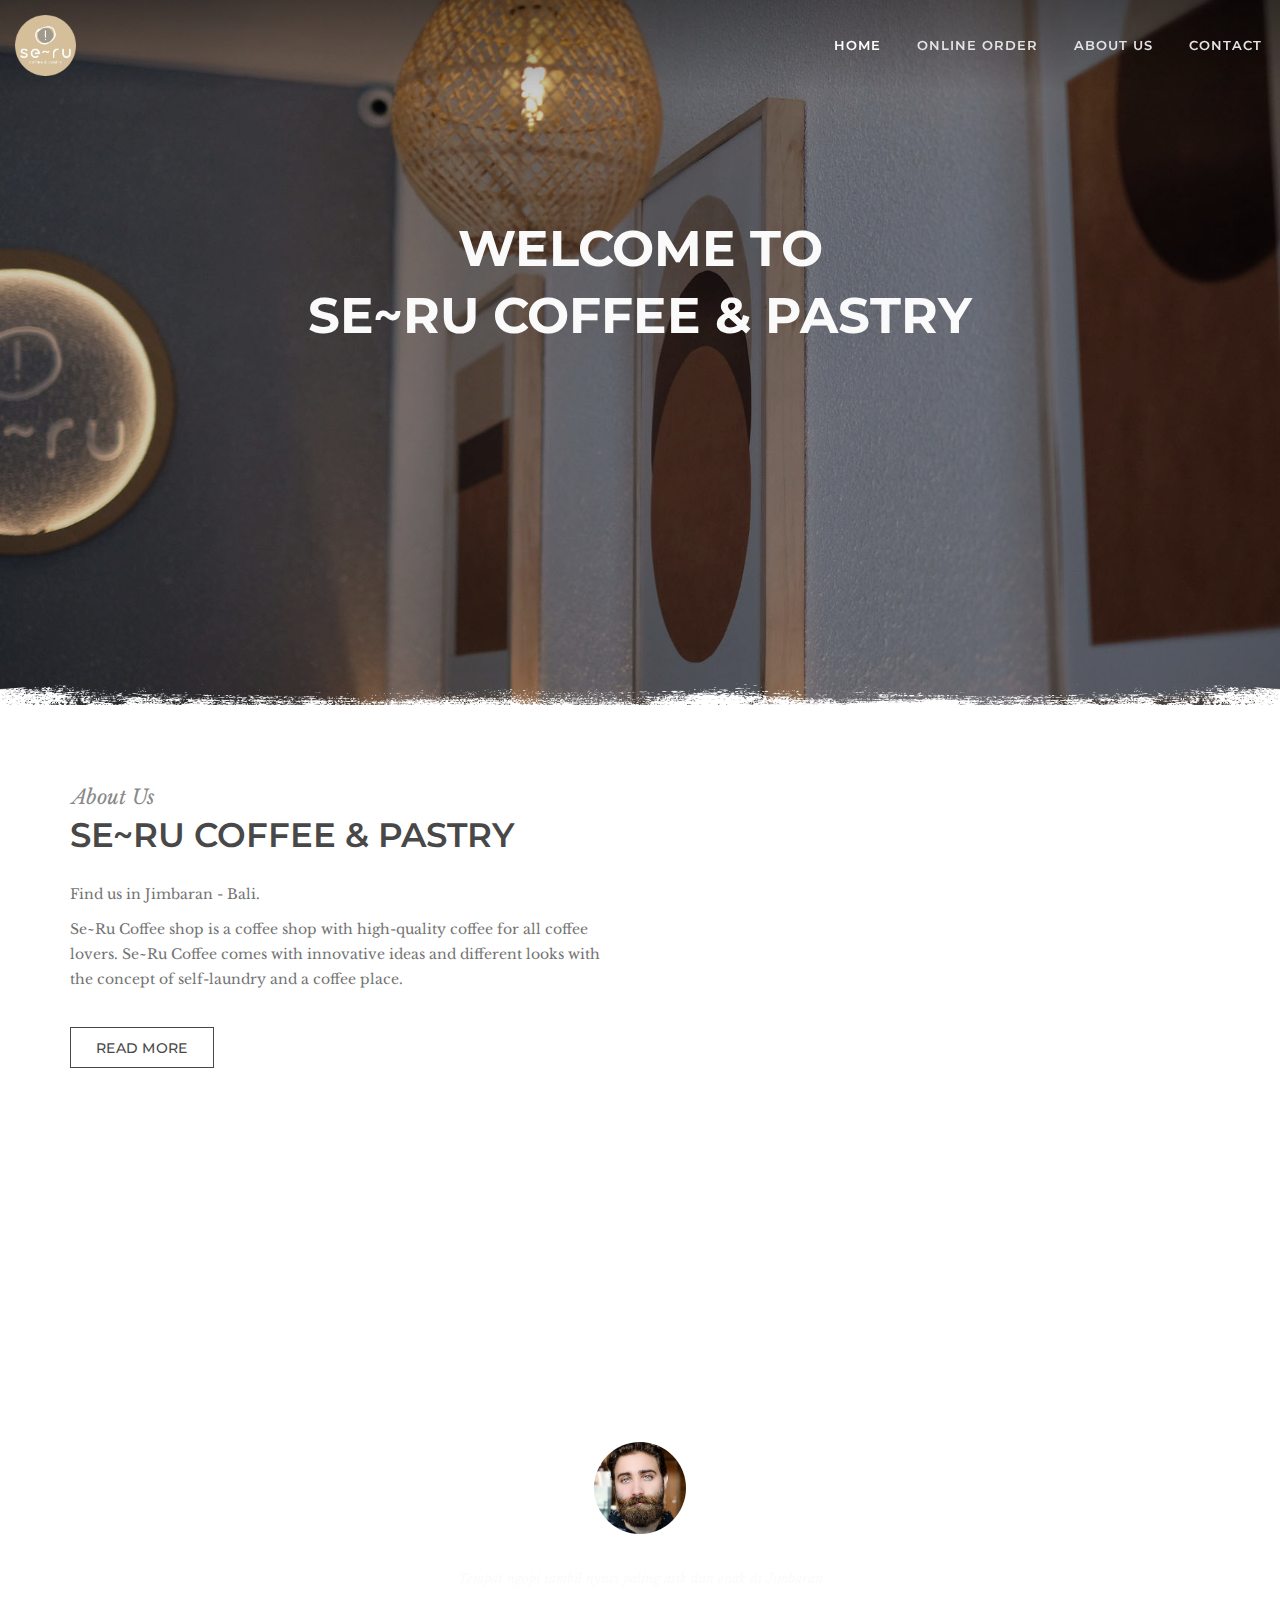
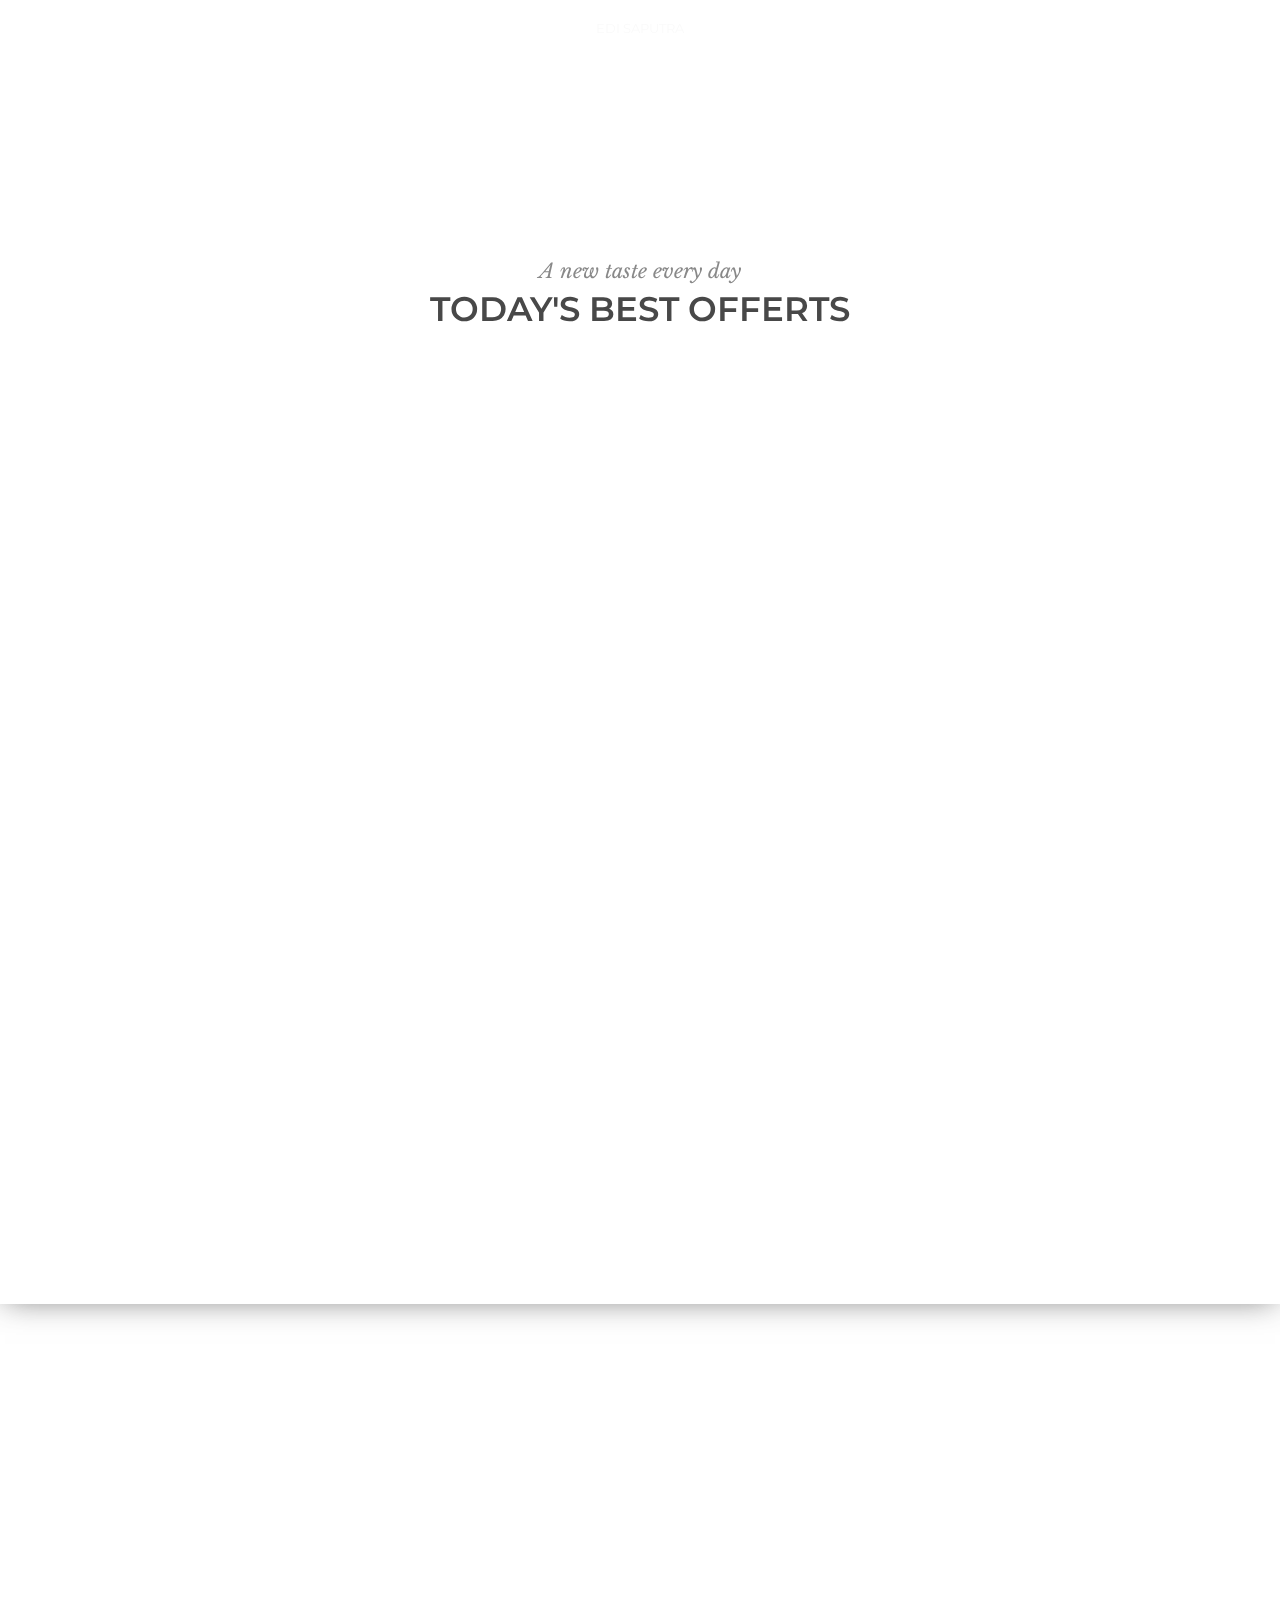
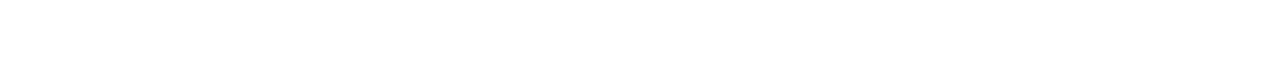
==== index.html @ ba55e22e "replace laundry to pastry" ====
﻿<!DOCTYPE html>
<!--[if lt IE 10]> <html  lang="en" class="iex"> <![endif]-->
<!--[if (gt IE 10)|!(IE)]><!-->
<html lang="en">
  <!--<![endif]-->
  <head>
    <meta charset="utf-8" />
    <meta http-equiv="X-UA-Compatible" content="IE=edge" />
    <meta name="viewport" content="width=device-width, initial-scale=1" />
    <title>SE~RU COFFEE & PASTRY</title>
    <meta
      name="description"
      content="Cozy place comfie ambience great 😍 Laundry and coffee shop in one stop, the one and only Se~Ru Coffee & Pastry Jimbaran"
    />
    <script src="../scripts/jquery.min.js"></script>
    <link rel="stylesheet" href="../scripts/bootstrap/css/bootstrap.css" />
    <script src="../scripts/script.js"></script>
    <link rel="stylesheet" href="../style.css" />
    <link rel="stylesheet" href="../css/content-box.css" />
    <link rel="stylesheet" href="../css/image-box.css" />
    <link rel="stylesheet" href="../css/animations.css" />
    <link rel="stylesheet" href="../css/components.css" />
    <link rel="stylesheet" href="../scripts/flexslider/flexslider.css" />
    <link rel="stylesheet" href="../scripts/magnific-popup.css" />
    <link rel="stylesheet" href="../scripts/php/contact-form.css" />
    <link rel="stylesheet" href="../scripts/social.stream.css" />
    <link rel="icon" href="../images/favicon.ico" />
    <link rel="stylesheet" href="../skin.css" />
    <!-- Extra optional content header -->
  </head>
  <body>
    <div id="preloader"></div>
    <div class="footer-parallax-container">
      <header
        class="fixed-top bg-transparent menu-transparent scroll-change wide-area"
        data-menu-anima="fade-in"
      >
        <div
          class="navbar navbar-default mega-menu-fullwidth navbar-fixed-top"
          role="navigation"
        >
          <div class="navbar navbar-main">
            <div class="container">
              <div class="navbar-header">
                <button type="button" class="navbar-toggle">
                  <i class="fa fa-bars"></i>
                </button>
                <a class="navbar-brand" href="/">
                  <img
                    class="logo-default scroll-hide"
                    src="../images/logo-seru.png"
                    alt="logo"
                  />
                  <img
                    class="logo-default scroll-show"
                    src="../images/logo-seru.png"
                    alt="logo"
                  />
                </a>
              </div>
              <div class="collapse navbar-collapse">
                <ul class="nav navbar-nav navbar-right">
                  <li class="dropdown active">
                    <a href="/">Home</a>
                  </li>
                  <li class="dropdown">
                    <a href="/online-order">Online Order</a>
                  </li>
                  <li class="dropdown">
                    <a href="/about" role="button">About Us</a>
                  </li>
                  <li class="dropdown">
                    <a href="https://wa.me/+6281999372149" role="button"
                      >Contact</a
                    >
                  </li>
                </ul>
              </div>
            </div>
          </div>
        </div>
      </header>
      <div class="section-bg-video grunge-border">
        <div class="bg-overlay transparent-dark"></div>
        <div class="videobox">
          <video autoplay loop muted poster="/images/home/header_home_3.jpg">
            <!-- <source src="../images/video-1.mp4" type="video/mp4" /> -->
          </video>
        </div>
        <div
          class="container content overlay-content white text-center"
          data-anima="fade-top"
          data-timeline="asc"
          data-time="1000"
        >
          <hr class="space" />
          <hr class="space" />
          <!-- <h3 class="text-uppercase anima">Welcome to</h3> -->
          <h2 class="text-bold text-xl anima">WELCOME TO</h2>
          <h2 class="text-bold text-xl anima">SE~RU COFFEE & PASTRY</h2>
          <hr class="space xs" />
          <p class="anima">
            Cozy place comfy ambiance great. Laundry and coffee shop in one
            stop,<br />
            the one and only Se~Ru Coffee Jimbaran
          </p>
          <hr class="space s" />
          <a
            href="https://wa.me/+6281999372149"
            class="btn btn-border btn-sm anima anima-fade-bottom"
            >BOOK NOW</a
          >
          <hr class="space" />
          <hr class="space" />
        </div>
      </div>
      <div class="section-empty">
        <div class="container content">
          <div class="row">
            <div class="col-md-6 col-sm-12 text-center-sm">
              <div class="title-base text-left text-center-sm">
                <hr />
                <h2>SE~RU COFFEE & PASTRY</h2>
                <p>About Us</p>
              </div>
              <p>Find us in Jimbaran - Bali.</p>
              <p>
                Se~Ru Coffee shop is a coffee shop with high-quality coffee for
                all coffee lovers. Se~Ru Coffee comes with innovative ideas and
                different looks with the concept of self-laundry and a coffee
                place.
              </p>
              <br />
              <a href="/about" class="btn btn-sm btn-border">Read More</a>
            </div>
            <div
              class="col-md-3 col-sm-12 text-center-sm"
              data-anima="fade-right"
            >
              <hr class="space m visible-sm" />
              <img
                class="img-box lightbox shadow-1"
                src="../images/home/seru-home-1.JPG"
                alt=""
              />
            </div>
            <div
              class="col-md-3 col-sm-12 text-center-sm"
              data-anima="fade-right"
            >
              <hr class="space m visible-sm" />
              <img
                class="img-box lightbox shadow-1"
                src="../images/home/seru-home-2.jpg"
                alt=""
              />
            </div>
          </div>
          <hr class="space m" />
        </div>
      </div>
      <div
        class="section-bg-image parallax-window white"
        data-natural-height="850"
        data-natural-width="1920"
        data-parallax="scroll"
        data-image-src="../images/bg-3.jpg"
      >
        <div class="container content">
          <div class="row">
            <div class="col-md-8 col-center">
              <div
                class="flexslider slider outer-navs"
                data-options="controlNav:true,directionNav:true"
              >
                <ul class="slides">
                  <li>
                    <div
                      class="advs-box advs-box-top-icon niche-box-testimonails"
                    >
                      <i
                        class="fa text-xl circle onlycover"
                        style="
                          background-image: url('../images/users/user-1.jpg');
                        "
                      ></i>
                      <p>
                        Tempat ngopi sambil nyuci paling asik dan enak di Jimbaran
                      </p>
                      <h5>Edi Saputra</h5>
                    </div>
                  </li>
                  <li>
                    <div
                      class="advs-box advs-box-top-icon niche-box-testimonails"
                    >
                      <i
                        class="fa text-xl circle onlycover"
                        style="
                          background-image: url('../images/users/user-2.jpg');
                        "
                      ></i>
                      <p>
                        Ini baru kopiii...!!!
                      </p>
                      <h5>Theo Heryawan</h5>
                    </div>
                  </li>
                  <li>
                    <div
                      class="advs-box advs-box-top-icon niche-box-testimonails"
                    >
                      <i
                        class="fa text-xl circle onlycover"
                        style="
                          background-image: url('../images/users/user-3.jpg');
                        "
                      ></i>
                      <p>
                        MANTAP MAZZSEH
                      </p>
                      <h5>Rio Nurmagomedov</h5>
                    </div>
                  </li>
                </ul>
              </div>
            </div>
          </div>
        </div>
      </div>

      <div class="section-empty">
        <div class="container content">
          <div class="title-base">
            <hr />
            <h2>TODAY'S BEST OFFERTS</h2>
            <p>A new taste every day</p>
          </div>
          <hr class="space m" />

          <div
            class="row"
            data-anima="fade-bottom"
            data-timeline="asc"
            data-timeline-time="200"
            data-ti
          >
            <div class="col-md-4 anima">
              <div class="advs-box advs-box-top-icon-img">
                <a class="img-box" href="#">
                  <span
                    ><img src="../images/gallery/image-44.jpg" alt=""
                  /></span>
                </a>
                <div class="advs-box-content">
                  <h3>
                    <a href="#"
                      >Rice with wild boar liver and cutted cheese from Texas</a
                    >
                  </h3>
                  <span class="extra-content">DOLOMITI</span>
                  <p>
                    Interdum iusto pulvinar consequuntur augue optio repellat
                    fugaurus expedita fusce temporibus malesio.
                  </p>
                </div>
              </div>
            </div>
            <div class="col-md-4 anima">
              <div class="advs-box advs-box-top-icon-img">
                <a class="img-box" href="#">
                  <span
                    ><img src="../images/gallery/image-45.jpg" alt=""
                  /></span>
                </a>
                <div class="advs-box-content">
                  <h3>
                    <a href="#"
                      >Montana Speck from Dolomiti mountains with cheese</a
                    >
                  </h3>
                  <span class="extra-content">FAST FOOD</span>
                  <p>
                    Interdum iusto pulvinar consequuntur augue optio repellat
                    fugaurus expedita fusce temporibus malesio.
                  </p>
                </div>
              </div>
            </div>
            <div class="col-md-4 anima">
              <div class="advs-box advs-box-top-icon-img">
                <a class="img-box" href="#">
                  <span
                    ><img src="../images/gallery/image-46.jpg" alt=""
                  /></span>
                </a>
                <div class="advs-box-content">
                  <h3>
                    <a href="#"
                      >Wild mountain mushroom skewerss with pork and salads</a
                    >
                  </h3>
                  <span class="extra-content">MOUNTAIN</span>
                  <p>
                    Interdum iusto pulvinar consequuntur augue optio repellat
                    fugaurus expedita fusce temporibus malesio.
                  </p>
                </div>
              </div>
            </div>
          </div>
          <hr class="space m" />
          <div
            class="row"
            data-anima="fade-bottom"
            data-timeline="asc"
            data-timeline-time="200"
            data-ti
          >
            <div class="col-md-4 anima">
              <div class="advs-box advs-box-top-icon-img">
                <a class="img-box" href="#">
                  <span
                    ><img src="../images/gallery/image-11.jpg" alt=""
                  /></span>
                </a>
                <div class="advs-box-content">
                  <h3>
                    <a href="#"
                      >Donut with red cranberries of the italian dolomites</a
                    >
                  </h3>
                  <span class="extra-content">BARBECUE</span>
                  <p>
                    Interdum iusto pulvinar consequuntur augue optio repellat
                    fugaurus expedita fusce temporibus malesio.
                  </p>
                </div>
              </div>
            </div>
            <div class="col-md-4 anima">
              <div class="advs-box advs-box-top-icon-img">
                <a class="img-box" href="#">
                  <span
                    ><img src="../images/gallery/image-47.jpg" alt=""
                  /></span>
                </a>
                <div class="advs-box-content">
                  <h3>
                    <a href="#"
                      >Montana Cheese Burger with home made macon and onion</a
                    >
                  </h3>
                  <span class="extra-content">FAST FOOD</span>
                  <p>
                    Interdum iusto pulvinar consequuntur augue optio repellat
                    fugaurus expedita fusce temporibus malesio.
                  </p>
                </div>
              </div>
            </div>
            <div class="col-md-4 anima">
              <div class="advs-box advs-box-top-icon-img">
                <a class="img-box" href="#">
                  <span
                    ><img src="../images/gallery/image-48.jpg" alt=""
                  /></span>
                </a>
                <div class="advs-box-content">
                  <h3>
                    <a href="#"
                      >Wild mountain mushroom skewerss with pork and salads</a
                    >
                  </h3>
                  <span class="extra-content">MOUNTAIN</span>
                  <p>
                    Interdum iusto pulvinar consequuntur augue optio repellat
                    fugaurus expedita fusce temporibus malesio.
                  </p>
                </div>
              </div>
            </div>
          </div>
        </div>
      </div>
      <!-- <div class="section-bg-color no-padding-bottom">
        <div class="container content">
          <div class="row">
            <div class="col-md-6">
              <img src="../images/chefs-2.png" alt="" />
            </div>
            <div class="col-md-6">
              <div class="content">
                <div class="title-base text-left">
                  <hr />
                  <h2>Our chefs</h2>
                  <p>Starred Michelin chiefs</p>
                </div>
                <p>
                  Tincidunt integer eu augue augue nunc elit dolor, luctus
                  placerat scelerisque euismod, iaculis eu lacus nunc mit amet
                  consectetur adipiscing elitsed do eiusmod tempor elit
                  vehicula. Lorem ipsum dolor sit amet consectetur adipiscing
                  elitsed do eiusmod tempor incididunt utlabore et dolore magna
                  aliqua. Utenim ad minim veniam quis nostrud exercitation
                  ullamco laboris nisi ut aliquip ex ea commodo consequat.
                </p>
                <hr class="space s" />
                <a href="#" class="btn btn-sm btn-border"
                  >Our story</a
                >
              </div>
            </div>
          </div>
        </div>
      </div> -->
    </div>
    <i class="scroll-top scroll-top-mobile show fa fa-sort-asc"></i>
    <footer class="footer-base footer-parallax">
      <div class="content">
        <div class="container">
          <div class="row">
            <div class="col-md-3"></div>
            <div class="col-md-6 footer-center">
              <hr class="space s" />
              <img src="/images/logo-seru-2.png" alt="" />
              <hr class="space m" />
              <p>
                Jl. Danau Batur Raya ( Gerbang Taman Griya ). Jimbaran, Kuta
                Selatan,<br />Badung - Bali 80361 Indonesia
              </p>
              <hr class="space s" />
              <div class="btn-group social-group btn-group-icons">
                <a
                  target="_blank"
                  href="https://www.facebook.com/Seru-coffee-111725888112318/"
                  data-social="share-facebook"
                  ><i class="fa fa-facebook"></i
                ></a>
                <a
                  target="_blank"
                  href="https://www.instagram.com/serucoffee.bali/"
                  data-social="share-google"
                  ><i class="fa fa-instagram"></i
                ></a>
                <a target="_blank" href="#" data-social="share-twitter"
                  ><i class="fa fa-twitter"></i
                ></a>
                <a target="_blank" href="#" data-social="share-linkedin"
                  ><i class="fa fa-youtube"></i
                ></a>
              </div>
            </div>
            <div class="col-md-3"></div>
          </div>
        </div>
        <div class="row copy-row">
          <div class="col-md-12 copy-text">
            Copyright © 2022 Se~Ru Coffee & Pastry
          </div>
        </div>
      </div>
      <link rel="stylesheet" href="../scripts/iconsmind/line-icons.min.css" />
      <script async src="../scripts/bootstrap/js/bootstrap.min.js"></script>
      <script
        type="text/javascript"
        src="../scripts/imagesloaded.min.js"
      ></script>
      <script type="text/javascript" src="../scripts/parallax.min.js"></script>
      <script
        type="text/javascript"
        src="../scripts/flexslider/jquery.flexslider-min.js"
      ></script>
      <script
        type="text/javascript"
        async
        src="../scripts/isotope.min.js"
      ></script>
      <script
        type="text/javascript"
        async
        src="../scripts/php/contact-form.js"
      ></script>
      <script
        type="text/javascript"
        async
        src="../scripts/jquery.progress-counter.js"
      ></script>
      <script
        type="text/javascript"
        async
        src="../scripts/jquery.tab-accordion.js"
      ></script>
      <script
        type="text/javascript"
        async
        src="../scripts/bootstrap/js/bootstrap.popover.min.js"
      ></script>
      <script
        type="text/javascript"
        async
        src="../scripts/jquery.magnific-popup.min.js"
      ></script>
      <script src="../scripts/social.stream.min.js"></script>
      <script src="../scripts/jquery.slimscroll.min.js"></script>
      <script src="../scripts/smooth.scroll.min.js"></script>
    </footer>
  </body>
</html>
---- style.css ----
/*
------------------------------------------------------------------
Table of contents

1. Global styles  [Row 126] 
2. Headers \ Menus [Row 427] 
3. Side menus [Row 1611] 
4. Footer [Row 2189] 
5. Titles [Row 2388] 
6. Templates [Row 2790] 
7. Components [Row 2991] 
8. Thypography [Row 4226] 
9. Sections [Row 4556] 
10. Skin white [Row 4806] 
11. Mobile / responsive [Row 4900] 
12. IE < 10 [Row 5803] 
-------------------------------------------------------------------

==============================
GLOBAL STYLE
==============================
*/

body,
.adv-img p,
.caption-bottom p,
.adv-circle .caption p,
.advs-box p,
.list-blog p {
  font-family: "Roboto", Helvetica, Arial, sans-serif;
  font-size: 13px;
  line-height: 1.42857143;
  color: #4c4c4c;
}

.mi-menu ul li > a:before,
.sidebar-nav .panel-item > span:before,
.bs-menu li:hover > a,
.bs-menu li.active > a,
i.icon,
.block-infos .bd-day {
  color: #337ab7;
}

#preloader {
  position: fixed;
  top: 0;
  left: 0;
  right: 0;
  bottom: 0;
  background-color: #fff;
  z-index: 99995;
}

#preloader:after {
  content: "";
  width: 200px;
  height: 200px;
  position: absolute;
  left: 50%;
  top: 50%;
  background-image: url(images/assets/loader.gif);
  background-repeat: no-repeat;
  background-position: center;
  margin: -100px 0 0 -100px;
  z-index: 999999999999;
}

.scroll-top-mobile {
  position: fixed;
  background: #fff;
  width: 50px;
  height: 50px;
  z-index: 995;
  right: 10px;
  bottom: 10px;
  text-align: center;
  bottom: 10px;
  cursor: pointer;
  padding: 15px 0;
  visibility: hidden;
  opacity: 0;
}

.scroll-top-mobile.show {
  visibility: visible;
}

.google-map {
  background: rgba(0, 0, 0, 0.1);
  height: 350px;
}

.header-video,
.section-slide,
.header-title:after {
  background-color: #1d1d1d;
  background-size: 10px;
}

.footer-parallax-container .header-title:after {
  background: none;
}

.bs-callout.bs-callout-danger {
  border-left-color: #ce4844;
  padding: 5px 15px;
}

.bs-callout-danger h5 {
  color: #ce4844;
}

.abs-image {
  position: absolute;
  max-width: none;
}

.row > div:first-child > .abs-image {
  right: 0;
}

.row > div:last-child > .abs-image {
  left: 0;
}

.table .table {
  background-color: rgba(0, 0, 0, 0);
}

.text-center th {
  text-align: center;
}

[href="#"].img-box:not(.adv-circle):hover img,
[href=""].img-box:not(.adv-circle):hover img,
.img-box:not([href]):hover img {
  opacity: 1 !important;
}

[href="#"].img-box:not(.adv-circle):before,
[href=""].img-box:not(.adv-circle):before,
.img-box:not([href]):before {
  display: none;
}

.hc-post-preview-button {
  display: none;
}

.grid-table {
  width: 100%;
  table-layout: fixed;
  text-align: center;
}

.grid-table td {
  padding: 25px;
}

.grid-table td > div {
  padding-left: 0;
  padding-right: 0;
}

.grid-table.full-border-table {
  border: 1px solid #d2d2d2;
}

.border-table td {
  border: 1px solid #d2d2d2;
}

.border-table tr:first-child td {
  border-top: none;
}

.border-table tr:last-child td {
  border-bottom: none;
}

.border-table tr td:first-child {
  border-left: none;
}

.border-table tr td:last-child {
  border-right: none;
}

.niche-box-blog p.excerpt,
.advs-box-side-img p {
  margin: 20px 0;
  text-align: left;
}

.wysiwyg-editor p {
  margin: 0 0 15px 0;
  min-height: 15px;
}

.wysiwyg-editor > ul,
.wysiwyg-editor > ol {
  margin-bottom: 15px;
  margin-top: 15px;
}

.wysiwyg-editor ol,
.wysiwyg-editor ul {
  white-space: normal;
}

.wysiwyg-editor ul > br,
.wysiwyg-editor ol > br {
  display: none;
}

.tag-row {
  overflow: hidden;
  white-space: nowrap;
  text-overflow: ellipsis;
}

.tag-row span {
  margin: 0 15px 0 0;
  color: #9c9c9c;
  white-space: nowrap;
  overflow: hidden;
  text-overflow: clip;
  border-right: 1px solid #ccc;
  padding-right: 16px;
}

.tag-row a {
  color: #9c9c9c;
}

.tag-row span:last-child {
  border-right: 0;
  margin-right: 0;
  padding-right: 0;
  margin-right: 0;
}

.tag-row span > span {
  display: block;
  margin: 5px 0;
  padding-right: 25px;
  font-weight: 400;
}

.tag-row i {
  padding-right: 10px;
  color: #919191;
}

.tag-row.cat {
  text-transform: uppercase;
  margin: 5px 0 10px 0;
}

.tag-row .tag-col {
  float: left;
  width: 50%;
  margin: 0;
  padding-right: 5px;
  font-weight: 600;
}

.tag-row > div {
  padding: 5px 0;
}

.tag-row.icon-row {
  position: relative;
}

.tag-row.icon-row span {
  border-right: none;
}

.tag-row.icon-row span:after {
  position: relative;
  content: "/";
  color: rgba(210, 210, 210, 0.5);
  right: -16px;
}

.tag-row.icon-row-square span:after {
  content: "\f04d";
}

.tag-row.icon-row span:last-child:after {
  display: none;
}

.overflow-visble {
  overflow: visible !important;
}

img {
  max-width: 100%;
}

.form-control:focus {
  border-color: #9c9c9c;
  box-shadow: none;
}

.clear {
  clear: both;
  width: 100%;
}

.bg-color {
  background-color: #337ab7;
}

.bg-cover {
  background-repeat: no-repeat;
  background-position: center center;
  background-size: cover;
}

.text-color {
  color: #337ab7;
}

.container .container {
  padding-left: 0;
  padding-right: 0;
}

.opacity-show {
  opacity: 1 !important;
}

.container.content,
.section-empty > .content,
.section-bg-image > .content,
.section-bg-video > .content,
.section-bg-animation > .content,
.section-slider > .content {
  padding-top: 25px;
  padding-bottom: 25px;
}

div.content {
  padding-left: 15px;
  padding-right: 15px;
}

div.content > *:first-child {
  margin-top: 0;
}

a {
  cursor: pointer;
  outline: none;
}

a[data-toggle],
a[data-anima] {
  display: inline-block;
}

.text-xs {
  font-size: 11px !important;
  line-height: 11px;
}

.text-s {
  font-size: 13px !important;
  line-height: 18px;
}

.text-m {
  font-size: 18px !important;
  line-height: 25px;
}

.text-l {
  font-size: 27px !important;
  line-height: 31px;
}

.text-xl {
  font-size: 50px !important;
  line-height: 50px;
}

.text-xxl {
  font-size: 110px !important;
  line-height: 110px;
}

.col-center {
  float: none !important;
  margin-left: auto !important;
  margin-right: auto !important;
  clear: both;
}

.fixed-bottom-area {
  position: fixed;
  text-align: center;
  bottom: 0;
  left: 0;
  right: 0;
  width: 100%;
  padding: 25px;
  background-color: rgba(0, 0, 0, 0.42);
}

.box-middle-container {
  padding-top: 0 !important;
  padding-bottom: 0 !important;
}

.row.box-middle {
  margin-left: 0;
  margin-right: 0;
}

.no-margins,
.no-margins .content {
  margin: 0 !important;
}

.no-paddings,
.no-paddings .content {
  padding: 0 !important;
}

.no-paddings-x {
  padding-left: 0 !important;
  padding-right: 0 !important;
}

.no-paddings-y,
.no-paddings-y .content {
  padding-top: 0 !important;
  padding-bottom: 0 !important;
}

@media (min-width: 994px) {
  .no-padding-bottom,
  .no-padding-bottom .content {
    padding-bottom: 0 !important;
  }
}

div > p:last-child {
  margin-bottom: 0;
}
/* 
==============================
LAYOUT
==============================
*/
.boxed-layout .navbar-fixed-top,
.boxed-layout .navbar-fixed-top,
.boxed-layout header,
.boxed-layout .parallax-mirror,
.boxed-layout .content-parallax,
.boxed-layout footer,
.boxed-layout [class*="header-"],
.boxed-layout #fullpage-main,
.boxed-layout .container {
  max-width: 1200px;
  margin: 0 auto;
}

.boxed-layout.side-menu-container .container {
  max-width: 100%;
}

.boxed-layout .parallax-mirror {
  left: 50% !important;
  right: auto !important;
  transform: translateX(-50%) !important;
}

.boxed-layout .content-parallax {
  box-shadow: 0 0 2px rgba(0, 0, 0, 0.22);
}

body.boxed-layout {
  background: #efefef;
}

.boxed-layout .overlay-content .section-empty:not(.section-bg-color) {
  background: #fff !important;
}

/* 
==============================
HEADER MENU 
==============================
*/
header {
  line-height: 1.42857143;
  z-index: 995;
}

header form.navbar-form {
  margin: 0 0 0 0;
}

.shop-menu-cnt > i {
  font-size: 18px;
  line-height: 50px;
  cursor: pointer;
}

.shop-menu-cnt:hover .shop-menu {
  display: block;
  visibility: visible;
  opacity: 1;
}

.shop-menu-cnt .shop-menu {
  z-index: 90;
  position: absolute;
  top: 50px;
  right: -16px;
  width: 320px;
  text-align: center;
  background-color: #fff;
  transition: all 0.4s ease;
  box-shadow: 0 2px 5px rgba(0, 0, 0, 0.3);
  opacity: 0;
  visibility: hidden;
}

.shop-cart li img {
  width: 65px;
  height: 40px;
  margin: 0;
  float: left;
}

.shop-cart .cart-item .cart-content {
  padding-left: 100px;
  text-align: left;
}

.shop-menu-cnt .cart-total {
  display: block;
  text-align: left;
  padding: 8px 16px;
  margin: 0;
  overflow: hidden;
  font-size: 14px;
}

.shop-cart {
  list-style: none;
  padding: 0;
  margin: 0;
}

.shop-cart .cart-item {
  height: 70px;
  padding: 15px;
}

.shop-menu .cart-buttons {
  text-align: left;
  padding: 15px;
}

.shop-menu-cnt .cart-count {
  background-color: #000;
  top: 50%;
  margin-top: -5px;
  right: -11px;
  width: 20px;
  height: 20px;
  display: block;
  position: absolute;
  z-index: 95;
  font-size: 11px;
  line-height: 17px;
  text-align: center;
  border-radius: 50%;
  color: #fff;
  font-weight: 600;
}

.nav li:hover > ul,
.nav li:hover > .mega-menu,
.side-menu li:hover .panel,
.side-menu li .panel:hover {
  display: block;
}

header .btn-default,
header .btn,
header .anima-button.circle-button,
header .input-group .btn:not(.btn-border) {
  background-color: #fafafa;
  color: #797979;
}

header .btn-default:hover,
header .circle-button:hover {
  border-color: #d2d2d2;
  background-color: #e6e6e6;
}

.navbar-default .navbar-nav > li > a,
.mega-menu h5 {
  color: #444;
}

header .navbar-right > * {
  float: left;
}

header .navbar-right > *:not(li) {
  padding-right: 15px;
  padding-left: 15px;
}

header .navbar-right > .lan-menu {
  padding-right: 0;
}

header.hamburger-header {
  width: auto;
}

.navbar-brand img {
  transition: all 0.3s;
  max-height: 100%;
}

.navbar.navbar-inner {
  min-height: inherit;
}

.navbar-brand.scroll-show.showed {
  display: table-cell !important;
}

.navbar-brand .logo-retina,
.brand .logo-retina {
  display: none !important;
}

@media only screen and (min-device-pixel-ratio: 2) {
  .navbar-brand .logo-retina,
  .brand .logo-retina {
    display: block !important;
  }

  .navbar-brand .logo-default,
  .brand .logo-default {
    display: none !important;
  }
}

.navbar-default .navbar-nav > li > a .caret {
  margin-left: 5px;
}

.navbar-inner .navbar-toggle {
  max-width: 100%;
}

.navbar-right ul ul ul.dropdown-menu {
  left: 100%;
}

.wide-area .container {
  width: 100% !important;
}

header .custom-area {
  padding: 0 15px;
}

header .input-group input,
header .btn-default {
  border-color: #eaeaea;
}

header .input-group input:focus,
header .btn-default:focus {
  border-color: #eaeaea;
}

.navbar-right img {
  max-height: 41px;
  margin: 5px auto;
}

.input-group button {
  color: #444;
  font-weight: 400;
  font-size: 13px;
}

header .social-group a i.fa {
  padding: 5px 8px;
  margin-top: 3px;
  width: 30px;
  height: 30px;
  line-height: 22px;
  text-align: center;
  color: #505050;
}

.dropdown-menu .fa-ul .divider {
  margin: 10px 0 10px -27px;
  opacity: 1 !important;
  background-color: rgba(138, 138, 138, 0.15) !important;
}

header > .navbar {
  margin-bottom: 0;
  border: none;
  border-bottom: 1px solid #e4e4e4;
  transform: translate3d(0px, 0px, 0px);
}

.nav.inner > li {
  float: left;
}

.nav.inner > li > a {
  color: #444;
  cursor: pointer;
}

.nav.inner > li > a:focus {
  background: none;
}

.nav.inner li:hover {
  background: none;
}

.nav.inner,
.navbar-inner .navbar-toggle {
  border: 1px solid rgba(0, 0, 0, 0.15);
  border-radius: 3px;
  margin: 5px 0;
  float: none;
}

.navbar-inner .navbar-toggle {
  padding: 5px 10px;
  color: #696969;
  cursor: pointer;
  text-align: left;
}

.navbar-inner .navbar-toggle:hover {
  background-color: #eee;
}

.navbar-inner .navbar-toggle span {
  font-size: 13px;
  margin: 0 15px;
  line-height: 28px;
}

.navbar-inner .navbar-toggle i {
  font-size: 14px;
  margin-top: 3px;
}

.navbar-inner .navbar-collapse {
  padding: 0;
}

.navbar-inner .navbar-toggle i:last-child,
.navbar-header .hamburger-button {
  float: right;
}

.navbar-inner li > a > i.fa {
  margin-right: 0;
}

.nav.inner > li > a:hover,
.nav.inner:not(.ms-rounded) > li.active,
.nav.inner.ms-rounded > li.active a {
  background-color: #fdfdfd;
}

.nav.ms-minimal,
.nav.ms-minimal li:hover,
.navbar-default .navbar-nav.ms-minimal > .open > a,
.navbar-default .navbar-nav.ms-minimal > .open > a:hover,
.navbar-default.ms-minimal .navbar-nav > .open > a:focus {
  background: none !important;
  border: none;
}

.nav.inner.ms-rounded {
  background: none !important;
  border: none;
  margin: -5px 0;
}

.nav.inner.ms-rounded li a {
  line-height: 10px;
  padding: 10px 15px;
  border: 1px solid #9c9c9c;
  border-radius: 35px;
  margin-right: 10px;
  cursor: pointer;
  font-size: 12px;
  letter-spacing: 0.5px;
  color: #585858;
  font-weight: 600;
}

.nav.inner.ms-rounded.over > li {
  padding-bottom: 15px;
}

.nav.inner.ms-rounded .dropdown-menu li,
.nav.inner .dropdown-menu li a {
  border: none;
  border-radius: 0;
  margin-right: 0;
}

.nav.inner.ms-rounded .dropdown-menu li a {
  padding: 3px 20px;
  line-height: 1.42857143;
}

.nav.inner.ms-rounded .dropdown-menu {
  border-radius: 10px;
  padding-top: 8px;
  padding-bottom: 8px;
}

.bg-menu {
  background-repeat: no-repeat;
  background-position: bottom right;
}

.navbar-brand.center {
  text-align: center;
  width: 100%;
  width: calc(100% - 30px);
}

.navbar-brand.center > img {
  display: inline-block;
}

.scroll-show,
.scroll-hide.hidden {
  display: none !important;
}

.scroll-show.showed {
  display: block !important;
}

.nav-center .scroll-show.showed {
  display: inline-block !important;
}

.navbar-main.navbar-middle li.scroll-show.showed {
  display: inline-block !important;
}

.navbar-main.navbar-middle ul.nav {
  text-align: center;
  float: none;
}

.navbar-main.navbar-middle .navbar-header {
  display: none;
}

.navbar-main.navbar-middle ul.nav > li {
  float: none;
  display: inline-block;
}

.navbar-middle .navbar-brand.center {
  height: auto;
  margin: 15px 0;
  display: block;
}

.navbar-middle .navbar-collapse {
  position: relative;
}

.navbar-middle .navbar-right {
  position: absolute;
  right: 0;
  top: 0;
}

header.menu-top-logo:not(.scroll-css) .navbar-main.navbar-middle ul.navbar-nav {
  margin-left: 0 !important;
}

.full-width-menu {
  border-bottom: 1px solid rgba(0, 0, 0, 0.15);
  background-color: #ffffff;
}

.full-width-menu .nav {
  border: none;
  border-radius: 0;
  margin: 0;
  float: none;
}

.full-width-menu .nav.inner > li > a i.caret,
.full-width-menu .dropdown-menu li a i.caret,
.full-width-menu .nav.inner .dropdown-menu > li > a,
.full-width-menu .nav.inner .dropdown-menu > li > a:hover {
  color: #696969 !important;
}

div.full-width-menu .inner .dropdown-submenu:hover > a:after,
div.full-width-menu .inner .dropdown-submenu > a:after {
  border-left-color: #696969 !important;
}

.full-width-menu .dropdown-submenu:hover > a:after {
  border-left-color: inherit !important;
}

.fixed-top {
  height: 52px;
}

.navbar-nav li:hover,
.subline-bar li:hover,
.sidebar-nav ul a:hover,
.panel-item > span:hover,
.sidebar-nav .panel-item > span:hover,
.bg-transparent li.active {
  color: #171717;
  background: rgba(199, 199, 199, 0.08);
  border-radius: 2px;
}

.bg-transparent li.active,
.bg-transparent li:hover {
  background: rgba(199, 199, 199, 0.05);
}

.subline-bar li:hover {
  background: rgba(222, 221, 221, 0.5);
  border-radius: 0;
}

.navbar-brand {
  margin-right: 15px;
}

.dropdown-submenu {
  position: relative;
}

.dropdown-submenu > .dropdown-menu {
  top: 0;
  left: 100%;
  margin-top: 0;
  box-shadow: 5px 4px 7px rgba(0, 0, 0, 0.1);
  border-top-left-radius: 0;
  border-bottom-left-radius: 0;
}

header .dropdown-submenu > .dropdown-menu {
  top: -1px;
}

.dropdown-submenu:hover > .dropdown-menu {
  display: block;
}

.dropdown-submenu > a:after {
  display: block;
  content: " ";
  float: right;
  width: 0;
  height: 0;
  border-color: rgba(0, 0, 0, 0);
  border-style: solid;
  border-width: 5px 0 5px 5px;
  border-left-color: #ccc;
  margin-top: 5px;
  margin-right: -5px;
}

.dropdown-submenu:hover > a:after {
  border-left-color: #7e7e7e;
}

.dropdown-submenu.pull-left {
  float: none;
}

.dropdown-submenu.pull-left > .dropdown-menu {
  left: -100%;
  margin-left: 10px;
  -webkit-border-radius: 6px 0 6px 6px;
  -moz-border-radius: 6px 0 6px 6px;
  border-radius: 6px 0 6px 6px;
}

.search-box-menu {
  display: inline-block;
}

.search-box input[type="text"] {
  width: 100% !important;
  max-width: 1140px;
  margin: auto;
  border-color: #eaeaea;
  background-color: white;
  display: block;
}

.search-box input[type="submit"] {
  position: absolute;
  right: 0;
  top: 50%;
  width: auto;
}

.search-box {
  position: absolute;
  z-index: 95;
  background-color: rgb(248, 248, 248);
  display: none;
  margin: 42px 0 0 0;
  padding: 10px;
  border: 1px solid #ececec;
  left: 0;
  right: 0;
  text-align: center;
  box-shadow: 0 2px 3px rgba(0, 0, 0, 0.2);
}

.widget #searchsubmit {
  padding: 0 9px;
  color: #fff;
  font-weight: 700;
  background-color: #656565 !important;
  border: none;
  border-radius: 2px;
}

.widget #searchform input[type="text"] {
  background: #fbfbfb;
  border: 1px solid #e8e8e8;
}

.navbar-social {
  margin: 7px 0 0 0;
}

.navbar-social .social-group a {
  margin: 0;
}

.social-group i {
  font-size: 17px;
  display: block !important;
  float: left;
  color: #525252;
  cursor: pointer;
  font-weight: 400 !important;
}

.social-group i.circle,
.social-button i.circle {
  color: #585858;
  background: none;
  border: 1px solid #828282;
  margin-right: 2.5px;
  margin-left: 2.5px;
}

.social-group a {
  display: inline-block;
}

.social-group-button {
  display: inline-block;
  position: relative;
}

.social-group-button .social-group i {
  opacity: 0;
  width: 25px;
  height: 25px;
  font-size: 12px;
  padding: 8px 0;
  line-height: 9px !important;
  transition: none;
}

.text-center .social-group-button .social-group {
  margin-left: 20px;
  margin-right: 20px;
}

.social-group-button .social-group {
  display: none;
  position: absolute;
  margin-left: 57px;
  z-index: 25;
  top: 50%;
  margin-top: -13px;
  width: 250px;
  text-align: left;
}

.social-group-button.bottom-icons .social-group {
  margin: 30px -125px;
  left: 50%;
  text-align: center;
}

.social-group-button .social-button {
  cursor: pointer;
  position: relative;
}

.social-group-button.social-line .social-group {
  width: 47px;
  left: 50%;
  margin-left: -23.5px;
  margin-top: 35px;
  background-color: white;
  box-shadow: 0px 2px 5px rgba(0, 0, 0, 0.42);
  border-radius: 20px;
  padding: 12px 7px 6px 8px;
  display: none;
}

.social-group-button.social-line .social-group a {
  display: block;
  height: 30px;
}

.social-line .social-group i.circle {
  border-color: #828282 !important;
  color: #585858 !important;
}

.social-line .social-group i.circle:hover {
  border-color: #fff !important;
  color: #fff !important;
}

.social-group a:first-child {
  margin-left: 0;
}

.social-group a:last-child {
  margin-right: 0;
}

.social-group a i {
  padding: 10px 12px;
  width: 52px;
  text-align: center;
  font-weight: 400 !important;
}

.social-group i:hover,
.minisocial-group i:hover {
  background: rgba(31, 31, 31, 0.05);
}

.social-group .fa:hover {
  color: white;
  background-color: #505050;
  border-radius: 2px;
}

.social-group .circle.fa:hover {
  border-radius: 50%;
  border: 1px solid rgba(255, 255, 255, 0);
}

.social-group .fa-facebook {
  padding: 10px 14px;
}

.social-group .fa-twitter {
  padding: 10px 11px;
}

.social-colors i {
  color: #fff;
}

.social-group [class*="facebook"]:hover,
.social-colors [class*="facebook"] {
  background-color: #3b5998;
}

.social-group [class*="twitter"]:hover,
.social-colors [class*="twitter"] {
  background-color: #3b8aca;
}

.social-group [class*="google"]:hover,
.social-colors [class*="google"] {
  background-color: #d7473d;
}

.social-group [class*="linkedin"]:hover,
.social-colors [class*="linkedin"] {
  background-color: #0077b5;
}

.social-group [class*="youtube"]:hover,
.social-colors [class*="youtube"] {
  background-color: #cc181e;
}

.social-group [class*="instagram"]:hover,
.social-colors [class*="instagram"] {
  background-color: #464646;
}

.social-colors i:hover {
  opacity: 0.8;
}

.social-colors i {
  color: #fff;
}

.subline-bar {
  background-color: #f9f9f9;
  position: absolute;
  width: 100%;
  box-shadow: 0 2px 3px rgba(0, 0, 0, 0.21);
  z-index: 995;
}

header.menu-transparent.scroll-css .subline-bar {
  background-color: #f9f9f9 !important;
}

header.menu-transparent {
  height: 0 !important;
}

.subline-bar ul {
  margin: 0;
  padding: 0;
  display: none;
}

.subline-bar ul li {
  float: left;
  list-style: none;
  padding: 5px 15px;
  cursor: pointer;
}

.subline-bar a {
  color: #676767;
  font-size: 13px;
  text-decoration: none !important;
}

header.fixed-top .subline-bar {
  position: fixed;
  margin-top: 85px;
}

header.fixed-top.scroll-css .subline-bar {
  margin-top: 50px;
}

.menu-right .subline-bar ul {
  float: right;
}

.navbar-big {
  background-color: #fdfdfd;
  border-bottom: 1px solid rgb(228, 228, 228);
  margin-bottom: 0;
}

.navbar-big .navbar-nav > .active > a,
.navbar-big .navbar-nav > li > a:hover {
  color: #555;
  background-color: #f7f7f7;
}

.navbar-main,
.nav.inner {
  background-color: #ffffff;
  margin-bottom: 0;
  border: none;
}

.navbar-mini {
  background-color: #f8f8f8;
  color: #7b7b7b;
  font-size: 12px;
  border-bottom: 1px solid rgb(228, 228, 228);
}

.navbar-mini .navbar-left span:first-child {
  padding-left: 0;
}

.navbar-mini span {
  padding: 0 7px;
}

.navbar-mini span i {
  margin-right: 7px;
}

.navbar-mini hr {
  width: 1px;
  background-color: #bebebe;
  margin: 0 0 -2px 0;
  display: inline-block;
  height: 12px;
  padding: 0;
}

.minisocial-group {
  float: right;
}

.minisocial-group i {
  font-size: 15px;
  line-height: 33px !important;
  padding-top: 1px;
  display: block !important;
  float: left;
  color: rgb(183, 183, 183);
  cursor: pointer;
  border-right: 1px solid #dbdbdb;
  width: 35px;
  text-align: center;
}

i.first {
  border-left: 1px solid rgb(219, 219, 219);
}

.navbar-mini .navbar-left {
  padding-top: 10px;
}

.navbar-mini .form-control {
  border-radius: 0;
  box-shadow: none;
  border-style: none;
  background: rgb(248, 248, 248);
}

.navbar-mini .form-control.focus {
  background: rgba(152, 152, 152, 0.11) !important;
}

.navbar-mini .navbar-form {
  float: right;
  padding: 0 15px 0 0;
  margin: 0;
}

.navbar-mini .input-group-btn {
  padding: 0;
}

.input-group-addon i {
  color: #555;
}

.navbar-mini .navbar-form .btn-default {
  border-style: none;
  background: #f7f7f7;
  border-radius: 0;
  border-left: 1px solid rgb(231, 231, 231);
  border-right: 1px solid #e7e7e7;
  color: #999999;
}

.nav-center,
.nav-center ul {
  float: none;
  text-align: center;
}

.nav-center {
  width: 100%;
  max-width: 100%;
}

.nav.nav-center > li {
  float: none;
  display: inline-block;
  margin: 0 -1px;
}

.nav.nav-right > li {
  float: right;
}

.nav-center .dropdown-menu li {
  display: block;
  text-align: left;
}

.navbar-nav.subheader-bootstrap .sub {
  font-size: 11px;
  display: block;
  color: #848484;
  white-space: nowrap;
  overflow: hidden;
  font-weight: 400;
}

.menu-transparent .navbar-nav.subheader-bootstrap .sub {
  color: #e4e4e4;
}

.menu-transparent.scroll-css .navbar-nav.subheader-bootstrap .sub {
  color: #848484;
}

.navbar-nav.subheader-bootstrap li {
  text-align: left;
}

.subtitle-header .navbar-main .navbar-form,
.subtitle-header .navbar-main .navbar-social {
  padding: 10px 15px;
}

.subtitle-header .lan-menu li a {
  padding-top: 25px;
  padding-bottom: 25px;
}

.subtitle-header .search-box {
  margin: 52px 0 0 0;
}

.list-a {
  padding: 0;
  margin: 0;
}

.list-a li {
  padding: 5px 0;
  margin: 0;
  list-style: none;
  cursor: pointer;
  background: none !important;
  white-space: nowrap;
}

.list-a li:hover {
  color: black;
}

.list-a li i {
  margin-right: 10px;
  font-size: 15px;
  display: inline-block;
  padding-bottom: 0;
}

.mega-menu .col,
.side-menu .panel .col {
  display: table-cell;
  vertical-align: top;
  min-width: 230px;
  padding: 0 25px;
}

.side-menu .panel .col {
  padding: 86px 25px 0 0;
}

.side-menu .panel .col:last-child {
  padding-right: 0;
}

.side-menu .col .fa-li {
  line-height: 33px;
}

.side-menu-center {
  top: 50%;
  transform: translateY(-50%);
  position: relative;
}

.mega-menu {
  min-width: 250px;
  padding: 25px 5px;
}

.mega-menu a {
  color: #636363;
  padding-left: 5px;
  display: block;
  white-space: nowrap;
}

.mega-menu .fa-ul .fa-li,
li.panel-item .fa-li {
  color: #694e94;
}

.mega-menu.bg-menu {
  min-width: 400px;
}

.mega-menu .nav-tabs li {
  white-space: nowrap;
  margin-bottom: 0 !important;
  border-radius: 0;
}

.mega-menu h5 {
  margin-top: 5px;
  min-height: 15px;
}

.mega-menu.dropdown-menu {
  overflow: hidden;
}

.mega-menu-fullwidth > li {
  position: static !important;
}

.mega-menu-fullwidth > li.dropdown {
  position: relative !important;
}

.mega-menu-fullwidth > li.dropdown.mega-dropdown {
  position: static !important;
}

.mega-menu-fullwidth,
.navbar.mega-menu-fullwidth .container,
header .navbar-main > .container {
  position: relative;
}

.mega-menu-fullwidth .mega-dropdown {
  position: static !important;
}

div.mega-menu-fullwidth .mega-dropdown .mega-menu {
  width: 100%;
  width: calc(100% - 30px);
  margin: 0 15px;
}

.wide-area.navbar.mega-menu-fullwidth .mega-dropdown .mega-menu {
  width: calc(100% - 30px);
}

.mega-menu .fa-ul.no-icons {
  margin-left: 1px;
}

.mega-menu .col > h5:first-child {
  margin-top: 0;
}

.navbar-big-logo .navbar-brand {
  position: relative;
  top: -36px;
  padding: 0;
  margin-left: 0 !important;
  margin-right: 0;
}

.navbar-big-logo.navbar-fixed-top .container.scroll-css .navbar-brand {
  top: 0 !important;
}

header .scroll-css .search-box {
  background-color: #fff !important;
}

.navbar-big-logo .navbar-mini .container {
  padding-left: 197px !important;
  min-height: 35px;
}

.navbar-big-logo .navbar-brand img {
  max-height: inherit;
}

.navbar-big-logo .navbar-header {
  max-height: 30px;
}

.navbar-main.middle-box-menu {
  padding-bottom: 41px;
}

.box-menu-inner .icon-box i {
  color: #636363;
}

.box-menu-inner {
  position: absolute !important;
  left: 50%;
  margin-left: -585px;
  z-index: 95;
}

.box-menu-inner > .row {
  background-color: #fbfbfb;
  margin: 0;
  height: 80px;
  padding: 15px 0;
  border: 1px solid #e8e8e8;
}

.box-menu-inner .icon-box {
  margin: 0;
}

header.scroll-css .middle-box-menu {
  padding-bottom: 0 !important;
}

.icon-menu .navbar-collapse ul.nav > li > a i {
  margin-right: 10px;
  font-size: 40px;
  height: 60px;
  width: 60px;
  line-height: 60px;
  vertical-align: middle;
  color: #5d5d5d;
}

.icon-menu:not(.icon-menu-top) ul.nav > li > a i {
  width: auto;
  margin-right: 10px;
}

.icon-menu .navbar-collapse ul.nav i.onlycover {
  background-size: contain;
  background-repeat: no-repeat;
}

.icon-menu:not(.icon-menu-top) .navbar-collapse ul.nav i.onlycover {
  width: 60px !important;
  display: inline-block;
}

.icon-menu .navbar-collapse ul.nav > a {
  padding: 10px 15px;
}

header .icon-top.nav > li > a i {
  display: block;
  text-align: center;
  font-size: 34px !important;
  padding-bottom: 5px;
  margin: 0 auto !important;
  height: 36px;
  width: 40px !important;
  line-height: 40px;
}

.icon-menu .icon-top > li > a {
  text-align: center;
}

.bg-transparent .icon-menu li i {
  color: #f9f9f9 !important;
}

@media (min-width: 769px) {
  header.fixed-top.scroll-css .icon-menu .navbar-collapse ul.nav > li > a > i {
    font-size: 25px !important;
    height: 25px;
    line-height: 25px;
    transition: all 0.3s;
  }

  header.fixed-top.scroll-css
    .icon-menu:not(.icon-menu-top)
    .navbar-collapse
    ul.nav
    i.onlycover {
    width: 25px !important;
  }
}

.icon-menu .navbar-brand {
  height: 90px;
}

.icon-menu-top .navbar-brand {
  height: 110px;
}

.icon-top > li > .dropdown-toggle > .caret {
  display: none;
}

.icon-menu.icon-menu-top .nav.navbar-right {
  margin-top: 30px;
}

.icon-menu .navbar-main .nav.navbar-right {
  margin-top: 20px;
}

.scroll-css .icon-menu.icon-menu .nav.navbar-right {
  margin-top: 2px;
}

.scroll-css .icon-menu.icon-menu-top .nav.navbar-right {
  margin-top: 12px;
}

header.scroll-css .icon-menu .navbar-brand {
  height: 55px;
  padding: 5px 15px 5px 15px;
  transition: all 0.3s;
}

header.scroll-css .icon-menu-top .navbar-brand {
  height: 75px;
}

header.scroll-css .icon-top .icon-menu .navbar-brand {
  height: 75px;
}

.lan-menu a img {
  margin: -2px 5px 0 0;
}

.lan-menu li a {
  font-size: 11px;
  text-transform: uppercase;
  color: #5f5f5f;
}

.lan-menu li a span {
  padding: 0;
}

.lan-menu ul.dropdown-menu {
  min-width: 80px;
  width: 100%;
}

.navbar-mini .lan-menu {
  float: right;
  height: 34px;
  width: auto;
}

.navbar-mini .lan-menu li {
  height: 34px;
}

.navbar-mini .lan-menu li a {
  padding: 8px 15px;
}

.lan-menu ul li a {
  padding: 10px 15px;
}

.hamburger-button {
  color: #636363;
  font-size: 30px;
  padding: 4px 15px;
  display: inline-block;
}

.hamburger-button i {
  color: #636363;
}

.hamburger-button:hover {
  color: #337ab7;
}

.hamburger-button.active {
  color: #6d6d6d;
  text-shadow: 0 -1px 0 #080808;
}

.hamburger-header .hamburger-button.active {
  margin-left: 250px;
}

.hamburger-menu {
  visibility: hidden;
  opacity: 0;
}

.container > .hamburger-button {
  padding-left: 0;
  padding-right: 0;
}

.hamburger-button > span {
  font-size: 13px;
  transform: translateY(-7px);
  display: inline-block;
}

/* 
==============================
FOOTER 
==============================
*/
footer {
  background-color: #f5f5f5;
  position: relative;
  z-index: 3;
  margin-top: 0 !important;
}

footer h4,
footer h5,
footer h6 {
  margin-top: 0;
}

.footer-base hr {
  margin-left: 0;
}

.footer-bg {
  height: 330px;
  padding: 15px 0;
  background-position: center top;
}

.footer-bg .footer-center {
  border: none;
  margin-top: 0;
}

footer .container {
  padding: 35px 15px;
}

.footer-bg .copy-row .copy-text {
  letter-spacing: 1px;
}

.footer-1 {
  text-align: justify;
}

footer .social-group i {
  color: #4c4c4c;
}

.copy-row .col-md-12 {
  text-align: center;
}

.footer-list a {
  display: block;
  border-bottom: 1px solid rgba(117, 117, 117, 0.1);
  color: #464646;
  padding-bottom: 5px;
  margin-bottom: 5px;
}

.copy-row hr {
  margin: 10px 15px 15px 15px;
}

.copy-row .copy-text {
  font-size: 12px;
  line-height: 20px;
}

.copy-row .nav {
  float: right;
  display: block;
  width: inherit;
  margin: 0 -15px 0 0;
}

.footer-minimal .container {
  text-align: center;
}

footer .social-group a {
  margin: 0 5px;
  display: inline-block;
}

footer .social-group {
  float: none;
  margin-bottom: 15px;
}

.footer-left {
  text-align: left;
}

.footer-right {
  text-align: right;
}

.footer-center {
  text-align: center;
}

footer .content {
  overflow: hidden;
}

footer.footer-parallax .content {
  margin-top: 0;
}

footer.footer-center .content {
  border-top: 1px solid #e2e2e2;
  background-color: white;
}

.footer-center .footer-main {
  margin: 20px;
  font-size: 13px;
}

.footer-center .copy-row {
  margin-top: 15px;
  color: #757575;
  padding: 10px;
}

.footer-minimal .copy-row {
  padding: 10px;
}

.footer-center .footer-title {
  color: #4c4c4c;
  margin-bottom: 20px;
  font-weight: 600;
}

.footer-parallax {
  position: fixed;
  bottom: 0;
  left: 0;
  right: 0;
  z-index: -121;
  height: 270px;
  padding-top: 20px;
  opacity: 0;
}

.footer-parallax .container {
  padding-top: 30px;
}

.footer-parallax-container {
  min-height: 500px;
  position: relative;
  z-index: 1;
  box-shadow: 0 0 30px -5px rgba(58, 58, 58, 0.72);
  margin-bottom: 270px;
}

.overlay-content .footer-parallax {
  position: static;
}

.footer-parallax .copy-text {
  margin-top: 45px;
  float: none;
}
/* 
==============================
MENU STYLE MINIMAL
==============================
*/
.nav.ms-minimal li a {
  border-bottom: 2px solid rgba(248, 248, 248, 0);
  letter-spacing: 0.5px;
  color: #585858 !important;
  font-weight: 600;
}

.nav.ms-minimal .dropdown ul li > a {
  border-right: 1px solid rgba(0, 0, 0, 0);
}

.nav.ms-minimal .dropdown-menu > li > a:hover {
  background-color: #fdfdfd !important;
}

.nav.ms-minimal > li.active > a {
  background: none !important;
  border-bottom-color: #337ab7;
}

.nav.ms-minimal > li:hover > a {
  background: none;
  border-bottom-color: #337ab7;
}

.nav.ms-minimal > li:hover,
.nav.ms-minimal li.active:hover {
  background: none;
}

.ms-minimal ul li > a,
.ms-minimal ul ul li > a,
.ms-minimal ul li > span {
  border-right: 2px solid rgba(248, 248, 248, 0);
  border-radius: 0;
}

.ms-minimal li.active > a {
  background: none !important;
}

.ms-minimal li:hover > a,
.ms-minimal li:hover > span {
  border-right-color: #337ab7;
  border-radius: 0 !important;
}

.ms-minimal li:hover {
  background: none;
}

.nav.ms-minimal > li .dropdown-menu {
  border-radius: 0;
  background-color: #fff;
  border: 1px solid rgba(255, 255, 255, 0);
}
/* 
==============================
SIDE MENU 
==============================
*/
.side-menu-container,
.side-menu-container #fullpage-main,
.side-menu-container .footer-parallax {
  padding-left: 250px;
}

.side-menu-container .fullpage-varrow .arrow {
  padding-left: 250px;
}

.side-menu .arrow {
  float: right;
  line-height: 1.42857;
  font-weight: 400;
}

.side-menu .glyphicon.arrow:before {
  content: "\e079";
}

.side-menu .active > a > .glyphicon.arrow:before {
  content: "\e114";
}

.side-menu-fixed .scroll-content,
.side-menu .scroll-content {
  height: 100%;
  padding-bottom: 5px;
  padding-right: 0;
}

.side-menu-fixed .top-area {
  padding: 15px 0;
}

.side-menu-header.navbar-fixed-top .navbar-header {
  display: block;
}

.side-menu-header.bg-transparent .side-menu li a {
  border-top: 1px solid rgba(231, 231, 231, 0.38);
  color: #fff;
}

.side-menu-header.bg-transparent .side-menu ul {
  background-color: #444;
}

.side-menu .fa.arrow:before {
  content: "\f105";
}

.side-menu .active > a > .fa.arrow:before {
  content: "\f107";
}

.side-menu .ion.arrow:before {
  content: "\f3d2";
}

.side-menu .active > a > .ion.arrow:before {
  content: "\f3d0";
}

.side-menu .plus-minus,
.side-menu .plus-times {
  float: right;
  line-height: 20px;
  font-weight: 400;
}

.side-menu .fa.plus-times:before {
  content: "\f067";
}

.side-menu .active > a > .fa.plus-times {
  -webkit-transform: rotate(45deg);
  -ms-transform: rotate(45deg);
  transform: rotate(45deg);
}

.side-menu .fa.plus-minus:before {
  content: "\f067";
}

.side-menu .active > a > .fa.plus-minus:before {
  content: "\f068";
}

.side-menu .collapse {
  display: none;
}

.side-menu .collapse.in,
.side-menu li.active > ul {
  display: block;
}

.side-menu ul {
  background-color: #fbfbfb;
}

.side-menu ul ul {
  background-color: #f5f5f5;
}

.side-menu .collapsing {
  position: relative;
  height: 0;
  overflow: hidden;
  -webkit-transition-timing-function: ease;
  transition-timing-function: ease;
  -webkit-transition-duration: 0.35s;
  transition-duration: 0.35s;
  -webkit-transition-property: height, visibility;
  transition-property: height, visibility;
}

.mi-menu .sidebar-nav {
  border: 1px solid #e0e0e0;
  height: 100%;
}

.sidebar-nav li ul li a {
  padding-right: 20px !important;
}

header.side-menu-lateral .sidebar-nav li ul li a,
.sidebar-nav li.panel-item ul li a {
  padding-right: 20px !important;
}

.menu-left .sidebar-nav li ul li a {
  padding-right: 0 !important;
  padding-left: 30px !important;
}

.sidebar-nav ul {
  padding: 0;
  margin: 0;
  list-style: none;
}

.sidebar-nav a,
.sidebar-nav a:hover,
.sidebar-nav a:focus,
.sidebar-nav a:active {
  outline: none;
}

ul.side-menu {
  display: block;
  padding: 1px 0;
}

ul.side-menu li:first-child {
  margin-top: -1px;
}

.sidebar-nav ul li,
.sidebar-nav ul a,
.sidebar-nav .panel-item > span {
  display: block;
  cursor: pointer;
}

.bs-menu li.menu-subtitle a {
  color: #585858 !important;
  cursor: default;
  font-weight: bold !important;
}

.sidebar-nav .panel-item ul ul {
  background: none;
}

.mi-menu ul li > a,
.sidebar-nav .panel-item > span {
  padding: 10px 20px;
  color: #616161;
}

.side-menu-fixed .mi-menu nav {
  border: none;
  background: none;
  height: auto;
}

.side-menu li.divider {
  height: 1px;
  margin: 5px 0;
  overflow: hidden;
  background-color: #e5e5e5;
}

.mi-menu .sidebar-nav ul li:first-child > a {
  border-top: none;
}

.mi-menu .sidebar-nav ul ul a {
  padding: 10px 30px;
  border-radius: 0;
}

header.side-menu-lateral .mi-menu .sidebar-nav ul ul a,
.mi-menu .sidebar-nav li.panel-item ul li a {
  padding: 10px 20px;
}

.sidebar-nav ul ul a:hover,
.sidebar-nav ul ul a:active {
  background-color: rgba(0, 0, 0, 0.03);
}

.sidebar-nav-item {
  padding-left: 5px;
}

.side-menu ul a {
  border-color: #dadada;
  font-weight: 400;
}

.side-menu ul ul a {
  border-color: #e4e4e4;
}

.side-menu-fixed {
  width: 250px;
  height: 100%;
  position: fixed;
  top: 0;
  left: 0;
  z-index: 99995;
  background-color: #ffffff;
  border-right: 1px solid #e7e7e7;
  box-shadow: 1px 0 2px rgba(0, 0, 0, 0.05);
}

.side-menu-fixed .brand {
  text-align: center;
  display: block;
  padding: 25px 5px;
}

.side-menu-fixed .bottom-area {
  position: absolute;
  bottom: 20px;
  padding: 20px 0;
  width: 100%;
  text-align: center;
}

.side-menu-fixed .social-group {
  margin: 15px;
  display: block;
}

.side-menu-fixed .social-group a {
  display: inline-block;
}

.side-menu-fixed .bottom-area p {
  margin: 5px;
  color: #7b7b7b;
  font-size: 12px;
}

.side-menu-fixed .panel {
  min-width: 250px;
  height: 100% !important;
  position: fixed;
  top: 0;
  bottom: 0;
  margin-left: -1px;
  left: 250px;
  background-color: #fbfbfb;
  border-left: 1px solid #e7e7e7;
  border-right: 1px solid #e7e7e7;
  box-shadow: 5px 2px 10px rgba(0, 0, 0, 0.06);
  padding: 25px;
  z-index: 90;
}

.panel-item .panel .fa-ul {
  display: block;
  position: static;
  padding-left: 27px;
}

.panel-item .panel .fa-ul li a {
  padding: 0;
  padding: 6px 2px;
}

.side-menu-fixed .panel ul,
.sidebar-nav .panel ul li.active {
  background: none !important;
}

.side-menu-fixed .panel > ul.collapse {
  display: block;
  margin-left: -25px;
  margin-right: -25px;
}

navbar-fixed-top .side-menu-fixed .brand {
  display: none;
}

*[data-menu-anima] .panel-item .panel ul {
  opacity: 1;
}

.side-menu-header > .navbar {
  display: none;
}

.side-menu-header > .navbar.navbar-fixed-top {
  display: block;
}

.sm {
  padding-left: 250px;
}

.side-menu .active {
  background-color: #fbfbfb;
  font-weight: 600;
}

.side-menu ul .active {
  background-color: rgba(243, 243, 243, 0.8);
}

.side-menu ul .active > a {
  font-weight: 600;
}

.bs-menu .menu-subtitle {
  font-weight: bold !important;
  margin-top: 15px;
}

.bs-menu li,
.bs-menu ul ul {
  background: none !important;
}

.bs-menu ul ul li > a {
  padding-right: 39px !important;
  font-size: 12px !important;
}

.bs-menu .sidebar-nav {
  background: none;
  text-align: right;
}

.bs-menu.menu-left .sidebar-nav {
  text-align: left;
}

.bs-menu li:hover > a,
.bs-menu li.active > a {
  background: none;
  border-right-color: #337ab7 !important;
  color: #337ab7;
  border-radius: 0;
}

.bs-menu.menu-left li:hover > a,
.bs-menu.menu-left li.active > a {
  border-left: 1px solid #337ab7 !important;
  border-right: none !important;
  font-weight: 400;
}

.bs-menu li a {
  background: none !important;
  border-right: 1px solid rgba(0, 0, 0, 0) !important;
}

.bs-menu.menu-left li a {
  border-right: none !important;
  border-left: 1px solid rgba(0, 0, 0, 0) !important;
}

.bs-menu li a > .fa {
  margin-left: 15px;
}

.bs-menu ul a {
  padding: 3px 16px;
  color: #6f6f6f;
}

*[data-spy="scroll"] .side-menu li.active > ul,
.scroll-spy-menu li.active > ul {
  height: auto !important;
}

.bs-menu .slimScrollBar {
  width: 2px !important;
  background: rgba(0, 0, 0, 0.2) !important;
  margin-right: -1px;
}

.slimScrollBar-menu .slimScrollBar {
  opacity: 0 !important;
}

.sidebar-nav.scroll-content,
.sidebar.scroll-content {
  padding-right: 0;
}

@media (min-width: 993px) {
  .side-menu-lateral .side-menu li:hover > ul {
    display: block !important;
    height: auto !important;
    z-index: 1000;
    visibility: visible;
    box-shadow: 4px 2px 5px rgba(0, 0, 0, 0.07);
    border: 1px solid #dedede;
  }

  .side-menu-lateral .side-menu li {
    position: relative;
    font-weight: 400;
  }

  .side-menu-lateral .side-menu > li:not(.panel-item) ul {
    position: absolute;
    left: 100%;
    top: 0;
    min-width: 200px;
    display: none;
    border: 1px solid #f1f1f1;
    height: initial !important;
  }

  .side-menu-lateral li:hover > ul,
  .side-menu-lateral .side-menu > li:not(.panel-item):hover > ul,
  .side-menu-lateral .side-menu > li:not(.panel-item) > ul > li:hover > ul {
    display: block;
  }

  .side-menu-lateral .panel > ul {
    position: static;
  }

  .side-menu-lateral .panel-item .panel ul ul {
    background: none;
    border: none !important;
    box-shadow: none !important;
  }

  .side-menu-lateral .slimScrollDiv,
  .side-menu-lateral .mi-menu nav {
    overflow: visible !important;
  }

  .navbar-header .hamburger-button,
  .side-menu-header .navbar-header .navbar-brand {
    display: none;
  }
}
/* 
==============================
SIDE MENU STYLE SIMPLE
==============================
*/
.side-menu.ms-simple li:hover {
  opacity: 0.7;
}

.side-menu.ms-simple li a {
  border: none;
  font-size: 12px;
  letter-spacing: 1px;
  font-weight: 600;
  text-transform: uppercase;
  background: none !important;
}

.side-menu.ms-simple {
  padding: 0;
}
/* 
==============================
INSIDE MENU 
==============================
*/
.inside-menu .navbar {
  border: 1px solid #e7e7e7;
}

.inside-menu .sidebar {
  border-left: 1px solid #e7e7e7;
  border-right: 1px solid #e7e7e7;
  border-radius: 4px;
}

.inside-menu.scroll-css .col-md-12 {
  width: 1170px;
}

.inside-menu.center {
  text-align: center;
}

.inside-menu.center .navbar {
  display: inline-block;
}

.side-menu i {
  width: 25px;
  color: #616161;
}

.col-md-3 .inside-menu.scroll-css {
  width: 262.5px;
}
/* 
==============================
BACKGROUND OVERLAY & GRADIENT
==============================
*/
.bg-overlay {
  background-repeat: repeat;
  width: 100%;
  height: 100%;
}

.bg-overlay.video {
  position: absolute;
  top: 0;
  bottom: 0;
  z-index: 3;
  background-color: rgba(0, 0, 0, 0.25);
}

.bg-overlay.dotted {
  background-image: url(images/overlay/dotted.png);
}

.bg-overlay.line-45 {
  background-image: url(images/overlay/line-45.png);
}

.bg-overlay.carbonio {
  background-image: url(images/overlay/carbonio.png);
}

.bg-overlay.tile {
  background-image: url(images/overlay/tile.png);
}

.bg-overlay.points {
  background-image: url(images/overlay/points.png);
}

.bg-overlay.transparent-dark {
  background-color: rgba(0, 0, 0, 0.51);
}

.bg-overlay.transparent-light {
  background-color: rgba(255, 255, 255, 0.7);
}

.bg-overlay.squares {
  background-image: url(images/overlay/squares.png);
}

.bg-overlay.tv {
  background-image: url(images/overlay/tv.gif);
  opacity: 0.1;
}

.overlay-container,
.bg-gradient-container {
  position: relative;
  overflow: hidden;
}

.overlay-container .bg-overlay,
.background-page > .bg-overlay,
.bg-gradient-container .bg-gradient {
  position: absolute;
  top: 0;
  bottom: 0;
  z-index: 1;
  transform: translate3d(0, 0, 0);
}

.overlay-content {
  position: relative;
  z-index: 9;
}
/* 
==============================
BACKGROUND IMAGE 
==============================
*/
.background-page {
  left: 0;
  top: 0;
  bottom: 0;
  right: 0;
  height: 100%;
  width: 100%;
  z-index: 0;
  position: fixed;
  overflow: hidden;
  background-size: cover;
  background-position: center center;
}

.background-page .flexslider {
  background-color: rgba(0, 0, 0, 0) !important;
  height: 100%;
  margin: 0;
  z-index: 0;
}

.background-page .flexslider .slides > li,
.background-page .flexslider .slides,
.full-screen-size .layer-parallax,
.full-screen-title .layer-parallax,
.full-screen-title .videobox {
  height: 100% !important;
}

.background-page iframe {
  border-style: none;
}

iframe {
  border: none;
}

.background-page video {
  width: 100%;
  bottom: 0;
  top: 0;
}
/*
==============================
TITLES
==============================
*/
.header-bootstrap {
  background-color: #6f5499;
  background-image: linear-gradient(
    to bottom,
    rgba(0, 0, 0, 0.17) 0,
    rgba(0, 0, 0, 0.08) 100%
  );
  filter: progid:DXImageTransform.Microsoft.gradient(startColorstr='#563d7c',endColorstr='#6F5499',GradientType=0);
  z-index: 9;
}

.title .title-content h1,
.title .title-content .breadcrumb,
.header-bootstrap .title {
  margin-top: 0;
  text-transform: inherit;
}

.header-bootstrap i {
  color: white;
  font-size: 60px;
}

.header-bootstrap div > span {
  color: #fff;
  text-transform: uppercase;
  font-size: 13px;
}

.header-bootstrap .container {
  padding-top: 25px;
  padding-bottom: 25px;
}

.header-bootstrap .breadcrumb a,
.header-bootstrap h1 span {
  color: #e4e4e4;
  margin-left: 10px;
  font-weight: 400;
  text-transform: inherit;
}

.header-bootstrap .breadcrumb {
  float: right;
  margin: 21px 0 0 0;
}

.header-bootstrap h1 {
  font-weight: 400;
  color: #fff;
  text-transform: uppercase;
  font-size: 24px;
  margin: 7px 0 0 0;
}

.header-bootstrap .breadcrumb > .active {
  color: #fff;
}

.header-animation:not(.section-bg-animation) .title-base {
  margin-top: 100px;
}

.header-animation .anima-layer {
  position: absolute;
  top: auto;
  left: 0;
  width: 100%;
  min-width: 900px;
  min-height: 612px;
  overflow: hidden;
  z-index: 3;
}

[data-parallax].header-animation .anima-layer {
  top: 0;
}

.header-animation .clouds-1 {
  background: rgba(0, 0, 0, 0) url(images/assets/clouds_1.png) 100px 30px
    repeat-x;
}

.header-animation .clouds-2 {
  background: rgba(0, 0, 0, 0) url(images/assets/clouds_2.png) 200px 220px
    repeat-x;
}

.header-animation .fog-1 {
  background: rgba(0, 0, 0, 0) url(images/assets/fog_1.png) 200px 30px repeat-x;
}

.header-animation .fog-2 {
  background: rgba(0, 0, 0, 0) url(images/assets/fog_1.png) 200px 160px repeat-x;
}

.header-animation .fog-3 {
  background: rgba(0, 0, 0, 0) url(images/assets/fog_2.png) 0 0 repeat-x;
}

.header-animation .overlay {
  position: absolute;
  left: 50%;
  z-index: 5;
}

.header-animation .overlay.bottom {
  bottom: 0;
}

.header-animation .container {
  position: relative;
  z-index: 9;
}

.header-animation.header-parallax .layer-parallax {
  background-size: cover;
  background-position: center center;
}

.header-base {
  height: 150px;
  padding-top: 20px;
  margin-top: 0;
  background-color: #6f6f6f;
  border-bottom: 1px solid #e6e6e6;
}

.header-base:not(.bg-cover) {
  background-color: #353535;
  color: #fff;
}

.header-base h1,
.header-base.header-bar h1 {
  margin-top: 20px !important;
}

.header-base .bar {
  height: 35px;
}

.header-base.header-bar {
  padding-top: 0;
}

.header-base.header-bar h2 {
  color: #828282;
}

div.header-base.header-bar .breadcrumb.b a {
  color: #828282;
}

.header-base hr {
  width: 100%;
  position: relative;
}

.header-base .breadcrumb {
  margin-top: 20px;
}

header.menu-transparent.bg-transparent .navbar {
  border: none;
  background: rgba(0, 0, 0, 0.1) !important;
}

header.bg-transparent .navbar-mini .navbar-form .btn-default,
header.bg-transparent input,
header.bg-transparent .fa,
header.bg-transparent button,
header.bg-transparent .social-group a i.fa {
  background: none !important;
  background-color: rgba(0, 0, 0, 0) !important;
  border-color: rgba(158, 158, 158, 0.39) !important;
  color: #e4e4e4;
}

header.bg-transparent > .navbar {
  background-color: rgba(0, 0, 0, 0.41) !important;
  border-radius: 0;
}

header.menu-transparent.scroll-css > .navbar {
  background: #fff !important;
}

.bg-transparent,
.bg-transparent .navbar-nav a {
  background-color: rgba(0, 0, 0, 0) !important;
}

.menu-transparent.bg-transparent .navbar-nav > li > a:hover,
.bg-transparent .navbar-nav .active > a {
  background-color: rgba(0, 0, 0, 0) !important;
}

.menu-transparent:not(.scroll-css) li.dropdown:hover {
  background: rgba(0, 0, 0, 0.4) !important;
  border-radius: 0;
}

header.bg-transparent .navbar-default .navbar-nav > li > a {
  color: #e4e4e4;
  transform: translateY(0px);
  transition: transform 0.3s;
}

header.bg-transparent .dropdown-menu .divider {
  background-color: rgb(80, 80, 80);
}

header.bg-title {
  height: 450px;
}

.header-title:after {
  content: "";
  position: absolute;
  right: 0;
  top: 0;
  bottom: 0;
  z-index: -120;
  left: 0;
  height: 100%;
}

.header-title,
.header-animation {
  text-align: center;
  height: 350px;
  background-position: center center;
  background-size: cover;
  overflow: hidden;
  position: relative;
}

@keyframes ken-burn-in {
  0% {
    transform: scale(1.2);
  }

  100% {
    transform: scale(1);
  }
}

.parallax-mirror.ken-burn img {
  animation: ken-burn-in 13s;
  transform-origin: bottom left;
  transform: scale(1.2);
}

.parallax-mirror.ken-burn-center img {
  animation: ken-burn-in 10s;
  transform: scale(1.2);
}

.parallax-mirror.ken-burn-out img {
  transform-origin: bottom left;
  transform: scale(1.1) !important;
  transition: transform 10s;
}

@media (max-width: 1650px) {
  .parallax-side-cnt .parallax-slider {
    width: auto !important;
    height: auto !important;
    left: 50% !important;
    transform: translate3d(0px, 0px, 0px) translateX(-50%) !important;
  }
}

.header-animation {
  position: relative;
  height: 500px;
}

.header-title .breadcrumb.b,
.header-slider .breadcrumb.b,
.header-video .breadcrumb.b,
.header-animation .breadcrumb.b {
  text-align: center;
  margin-top: 40px;
  margin-bottom: 0;
}

.header-title .breadcrumb.b a,
.header-video .breadcrumb.b a,
.header-video .breadcrumb.b a,
.header-animation .breadcrumb.b a,
.header-slider .breadcrumb.b a {
  color: #585858;
}

.header-title.white .breadcrumb a,
.header-video.white .breadcrumb a,
.header-video.white .breadcrumb a,
.header-base.white .breadcrumb a,
.header-animation.white .breadcrumb a,
.header-slider.white .breadcrumb a {
  color: #e4e4e4;
}

.header-title.full-screen-title {
  position: relative;
  padding-top: 0;
}

header.bg-title .active > a {
  background-color: #ff005d;
}

header.bg-title h1 {
  font-size: 30px;
  font-weight: 100;
  text-transform: uppercase;
}

header.bg-title h2 {
  font-size: 15px;
  font-weight: 100;
  margin-top: 5px;
}

header.bg-title .breadcrumb.b {
  text-align: center;
  margin-top: 200px;
}

.header-slider .overlaybox,
.header-video .overlaybox,
.section-bg-video .overlaybox,
.section-slider .overlaybox {
  position: absolute;
  z-index: 95;
  width: 100%;
  top: 0;
  text-align: center;
}

.header-video .layer-parallax {
  height: 600px;
}

.header-slider .flex-control-nav {
  bottom: 10px;
  z-index: 95;
}

.header-slider,
.header-video {
  overflow: hidden;
  position: relative;
}

.header-slider .flex-control-paging li a {
  background: rgba(171, 171, 171, 0.5);
}

.header-slider .flex-control-paging li a.flex-active {
  background: rgba(181, 181, 181, 0.9);
}

.header-video {
  height: 350px;
  overflow: hidden;
}

.videobox {
  position: absolute;
  height: 350px;
  overflow: hidden;
  width: 100%;
  z-index: 1;
}

.videobox .mobile-poster {
  display: none;
  height: 180px;
  background-size: cover;
  background-repeat: no-repeat;
  background-position: center center;
}

.videobox video {
  width: 100%;
}

.videobox iframe {
  width: 200%;
  margin-left: -50%;
  margin-top: -15%;
  height: 200%;
  position: absolute;
  left: 0;
}

*::--webkit-media-controls-play-button,
*::-webkit-media-controls-start-playback-button,
*::-webkit-media-controls-panel {
  display: none !important;
  -webkit-appearance: none;
}

.header-video .overlaybox {
  overflow: hidden;
}

.header-parallax {
  z-index: 2;
  height: 350px;
}

.layer-parallax {
  left: 0;
  top: 0;
  overflow: hidden;
  margin: 0;
  padding: 0;
  height: 500px;
  width: 100%;
  z-index: -1;
  position: fixed !important;
}

.header-parallax img {
  width: 100%;
}

.full-screen-title .overlaybox {
  top: 50% !important;
  position: absolute;
  width: 100%;
  z-index: 9;
}

.full-screen-title.header-parallax {
  padding-top: 0;
  z-index: 0;
}
/*
==============================
OTHER - VARIOUS
==============================
*/
.list-full-screen {
  position: absolute;
  height: 100%;
  overflow: hidden;
  bottom: 5px;
  margin: 0;
  width: 100%;
}

.list-full-screen .slides li a {
  position: relative;
  height: 100%;
  display: block;
}

.list-full-screen .slides li a img {
  width: auto;
}

.list-full-screen .slides li {
  width: 200px;
}

.bg-box {
  border-bottom: 1px solid #e7e7e7;
  background-color: #f8f8f8;
  border-radius: 3px;
  padding: 20px;
}

.porfolio-bar a {
  color: #3d3d3d;
}

.porfolio-bar a i {
  padding: 5px;
  font-size: 33px;
}

.porfolio-bar div .icon-box {
  margin: 0 auto;
}

.portfolio-details.fixed-area.active {
  padding: 25px 15px;
}

.portfolio-details h3 {
  margin-top: 0;
}

/*
==============================
TEMPLATE - SINGLE - POST
==============================
*/
.post-image,
.post-video iframe {
  height: 400px;
  margin: 30px 0;
}

.post-video iframe {
  width: 100%;
}

.comment-list .col-md-11 {
}

.comment-list img {
  margin-top: 5px;
  margin-left: 15px;
  padding: 0;
  border-radius: 50%;
  width: 32px;
  height: 32px;
}

.comment-list .name {
  font-weight: 800;
  margin-top: 2px;
}

.comment-list .name span {
  font-weight: 300;
  padding-left: 10px;
  color: #a5a5a5;
  font-size: 12px;
}

.comment-list .msg {
  font-size: 13px;
  color: #7b7b7b;
}

.comment-list .item {
  padding-top: 15px;
}

.comment-list .item.sub {
  padding-left: 72px;
  padding-bottom: 10px;
}

.comment-list .sub.first .line {
  height: 50px;
  margin-top: -19px;
}

.comment-respond {
  padding-bottom: 80px;
}

.comment-list .reply a {
  opacity: 0.5;
}

.comment-list .reply:hover a,
#cancel-comment-reply-link:hover {
  opacity: 1;
}

#comments .next.page-numbers {
  margin-left: 15px;
}

#comments .prev.page-numbers {
  margin-right: 15px;
}

#cancel-comment-reply-link {
  margin-left: 15px;
  opacity: 0.5;
}

/*
==============================
COMPONENTS
==============================
*/
.countdown .countdown-text {
  margin-right: 5px;
}

.countdown {
  margin: 0 -10px;
}

div .hc_space_cnt {
  padding: 0 0 0 0;
}

.box-steps .step-item {
  padding: 0 50px;
}

.box-steps .step-item:after {
  content: "\f061";
  font-family: "FontAwesome";
  position: absolute;
  top: 50%;
  right: 5px;
  margin-top: -12.5px;
  font-size: 25px;
  opacity: 0.5;
}

.box-steps .step-item > h3 {
  font-weight: 300;
}

.box-steps .step-number {
  position: absolute;
  left: 15px;
  font-size: 40px;
  line-height: 40px;
  opacity: 0.3;
}

.box-steps .step-item:last-child:after {
  display: none;
}

*[data-height].collapse-box .panel:after {
  content: "";
  position: absolute;
  height: 60px;
  right: 0;
  left: 0;
  bottom: 0;
  width: 100%;
  box-sizing: border-box;
  background: linear-gradient(
    to bottom,
    rgba(255, 255, 255, 0) 0%,
    rgba(255, 255, 255, 1) 100%
  );
  filter: progid:DXImageTransform.Microsoft.gradient( startColorstr='#00ffffff',endColorstr='#ffffff',GradientType=0 );
}

*[data-height].collapse-box .panel.no-gradient:after {
  background: none;
}
/*
==============================
VERTICAL AND PROPORZIONAL ROW
==============================
*/
.vertical-row.row,
.vertical-row > .row {
  display: flex !important;
  align-items: center;
}

.middle-content,
.middle-content > .row,
.middle-content > .row > div {
  display: flex !important;
  align-items: center;
  justify-content: center;
  flex-direction: column;
}

.row.vertical-row {
  margin-left: -15px;
  margin-right: -15px;
}

.vertical-row > div {
  padding: 0;
}

.row.vertical-row > div {
  padding-left: 15px;
  padding-right: 15px;
}

.proporzional-row:not(.hc_column_cnt),
.proporzional-row > .row {
  display: flex;
}

.proporzional-row > *:not(.row),
.proporzional-row > .row > * {
  flex: 1 1 auto;
}

.proporzional-row .flexslider,
.proporzional-row .hc_image_slider_cnt,
.proporzional-row .flexslider div,
.proporzional-row .flexslider .slides,
.proporzional-row .img-box,
.proporzional-row > div > .advs-box,
[class*="row-"].grid-item > div,
.grid-item > .row > div,
.proporzional-row .google-map,
.proporzional-row > .row > div > .row,
.proporzional-row .hc_google_map_cnt,
[class*="row-"] .flexslider,
[class*="row-"] .flexslider div,
[class*="row-"] .flexslider .slides,
[class*="row-"] .row,
[class*="row-"] li .img-box,
.proporzional-row .hc_content_box_cnt,
.proporzional-row > .row > div > .row > div > .advs-box,
.proporzional-row > .row > div > .row > div > .adv-img,
.proporzional-row > .row > div > .row > .hc_image_box_cnt {
  height: 100%;
  display: block;
}

[class*="row-"]:not(.one-row-list) .col-md-12 {
  max-height: 100%;
  overflow: hidden;
}

[class*="row-"]:not(.one-row-list) > .row > [class*="col-md-"],
[class*="row-"]:not(.one-row-list) > .row > div > .img-box {
  height: 100%;
}

@media (min-width: 993px) {
  [class*="boxed"].col-md-2 {
    width: calc(16.66666667% - 30px);
  }

  [class*="boxed"].col-md-3 {
    width: calc(25% - 30px);
  }

  [class*="boxed"].col-md-4 {
    width: calc(33.33333333% - 30px);
  }

  [class*="boxed"].col-md-5 {
    width: calc(41.66666667% - 30px);
  }

  [class*="boxed"].col-md-6 {
    width: calc(50% - 30px);
  }

  [class*="boxed"].col-md-7 {
    width: calc(58.33333333% - 30px);
  }

  [class*="boxed"].col-md-8 {
    width: calc(66.66666667% - 30px);
  }

  [class*="boxed"].col-md-9 {
    width: calc(75% - 30px);
  }

  [class*="boxed"].col-md-10 {
    width: calc(83.33333333% - 30px);
  }

  [class*="boxed"].col-md-11 {
    width: calc(91.66666667% - 30px);
  }

  [class*="boxed"].col-md-12 {
    width: calc(100% - 30px);
  }
}

.base-box.boxed,
.base-box.boxed-inverse,
.boxed-inverse,
[class*="col-md-"].boxed,
[class*="col-md-"].boxed-inverse,
.grid-box > .grid-item.boxed-inverse,
.row.vertical-row > div.boxed-inverse,
.row.vertical-row > div.boxed {
  border-style: none !important;
  padding: 25px 25px 25px 25px;
}

[class*="col-md-"].boxed,
[class*="col-md-"].boxed-inverse {
  margin: 0 15px;
}

.grid-item > .boxed-inverse,
.grid-item > .boxed {
  margin: 0;
  width: 100%;
}

[class*="col-md-"].boxed-inverse,
.boxed-inverse,
.fixed-area.boxed-inverse {
  background-color: #f5f5f5;
}

.section-bg-color [class*="col-md-"].boxed-inverse,
.fixed-area.boxed-inverse {
  background-color: #fff;
}

[class*="col-md-"].boxed {
  background-color: #444;
}

.grid-item.boxed-inverse {
  margin-top: 15px;
  height: calc(100% - 109px);
}

/*
==============================
LISTS
==============================
*/
.list-items .list-item {
  padding: 10px 0;
  border-bottom: 1px dashed #e6e6e6;
  transition: padding 0.3s;
}

.list-items .list-item:hover {
  padding-left: 5px;
}

.list-items .list-item:last-child {
  border-bottom: none;
}

.list-items .list-item:hover {
  background-color: rgba(115, 115, 115, 0.02);
}

.list-items .list-item h3 {
  font-size: 16px;
  text-transform: uppercase;
  font-weight: 600;
  margin: 0;
}

.list-items .list-item p {
  line-height: 25px;
  color: #797979;
  font-size: 13px;
  margin: 0;
}

.list-items .list-item span {
  text-align: right;
  display: block;
  font-size: 20px;
  white-space: nowrap;
  font-weight: 600;
  color: #696969;
}

ul.list-texts {
  padding-left: 0;
}

ul.list-texts li {
  list-style-type: none;
  padding: 3px 0;
}

ul.list-texts li b {
  padding-right: 5px;
}
/*
==============================
ICONS
==============================
*/
.fa-ul > li,
ul.no-icons li {
  line-height: 200%;
}

.fa-ul > li a {
  color: #585858;
}

.fa-ul .fa-li {
  line-height: 180%;
  text-align: left;
}

.fa-ul i.square,
.fa-ul i.circle {
  margin-bottom: 5px;
}

.fa-ul.text-right {
  margin-left: 0;
  margin-right: 2.14285714em;
}

.fa-ul.text-right .fa-li {
  left: inherit;
  right: -2.14285714em;
  padding-left: 0;
  text-align: right;
}

.fa-ul.text-center > li {
  display: inline-block;
  margin: 0 20%;
}

.fa-ul li > b {
  margin-right: 5px;
}

.ul-squares {
  list-style-type: square !important;
}

.ul-decimal {
  list-style-type: decimal !important;
}

.ul-decimal.no-margins,
.ul-squares.no-margins,
.ul-dots.no-margins {
  margin-left: 18px !important;
  padding-left: 0;
}

i.circle {
  padding: 20px;
  background-color: #585858;
  color: white;
  text-align: center;
}

i.circle.onlycover,
i.circle.cover {
  background-color: rgba(0, 0, 0, 0) !important;
}

i.onlycover {
  display: inline-block;
}

i.square {
  padding: 20px;
  color: #fff;
  background-color: #585858;
  border-radius: 2px;
  text-align: center;
}

.icon-background > div,
.icon-background {
  position: relative;
  z-index: 1;
  overflow: hidden;
}

.icon-background .i-background {
  left: 0;
  top: 0;
  right: 0;
  position: absolute;
  z-index: -1;
  width: 100% !important;
  color: rgba(191, 191, 191, 0.15) !important;
  text-align: center;
  box-sizing: border-box;
}

.i-background.i-top-right {
  text-align: left;
}

.i-background.i-top-left {
  text-align: right;
}

.i-background.i-bottom-right {
  bottom: 0;
  top: inherit;
  text-align: right;
}

.i-background.i-bottom-left {
  bottom: 0;
  top: inherit;
  text-align: left;
}

.i-background.i-bottom {
  bottom: 50px;
  top: inherit;
}

i.cover,
i.onlycover {
  background-size: cover;
  background-position: center center;
  background-color: transparent !important;
  border: none;
}

i.onlycover:before {
  visibility: hidden;
}

.icon-list.vertical-icon-list .list-item {
  display: block;
  margin-bottom: 10px;
}

.icon-list .list-item label {
  padding: 0 10px;
  cursor: text;
}

.icon-list.text-bold .list-item label {
  font-weight: 600;
}

.icon-list .list-item {
  display: inline-block;
  margin-right: 10px;
  border-radius: 3px;
}

.icon-list.text-right .list-item {
  margin-left: 10px;
  margin-right: 0;
}

.icon-list.text-center .list-item {
  margin-left: 10px;
}

.icon-list .list-item i,
.icon-list .list-item label,
.icon-box-top-bottom label {
  display: table-cell;
  vertical-align: middle;
  font-weight: 400;
  line-height: normal;
}

.icon-list.icon-list-top-bottom .list-item,
.icon-box-top-bottom {
  text-align: center;
  margin-right: 0;
}

.icon-box.icon-box-top-bottom {
  display: block;
}

.icon-box.icon-box-top-bottom .icon-box-cell > i {
  float: none;
  margin: 7px 0 7px 0;
  display: inline-block;
}

.icon-list.icon-list-top-bottom label {
  display: block;
}

.icon-list.icon-list-top-bottom .list-item i {
  display: inline-block;
  margin: 5px 0;
}

.icon-list.text-right {
  margin-left: -10px;
}

.icon-list.text-left {
  margin-right: -10px;
}

.text-xs.circle,
.text-xs.square {
  width: 27px;
  height: 27px;
  padding: 0;
  line-height: 27px;
}

.text-s.circle,
.text-s.square {
  width: 43px;
  height: 43px;
  padding: 0;
  line-height: 43px;
}

.text-m.circle,
.text-m.square {
  width: 58px;
  height: 58px;
  padding: 0;
  line-height: 58px;
}

.text-l.circle,
.text-l.square {
  width: 66px;
  height: 66px;
  padding: 0;
  line-height: 66px;
}

.text-xl.circle,
.text-xl.square {
  width: 92px;
  height: 92px;
  padding: 0;
  line-height: 92px;
  font-size: 35px !important;
}

i.text-xl.circle,
i.text-xl.square {
  line-height: 92px !important;
}

.icon-box {
  display: table;
}

.text-center .icon-box {
  margin: 10px auto;
}

.text-left .icon-box {
  margin: 1px 0 10px 0;
}

.icon-box label {
  font-weight: 400;
  display: table-cell;
  vertical-align: middle;
  padding-left: 15px;
  position: relative;
}

.icon-box.icon-box-right label {
  padding-left: 0;
  padding-right: 15px;
}

.icon-box-top-bottom label {
  display: block;
  padding: 0;
}

.icon-box-cell label {
  display: block;
  margin: 0;
}

.icon-box-cell {
  display: table-cell;
  vertical-align: middle;
}

.icon-box-cell p {
  padding: 5px 0 0 15px;
  margin: 0;
}

.icon-box-right .icon-box-cell label {
  padding-left: 0;
  padding-right: 15px;
  text-align: right;
}

.icon-box-right .icon-box-cell p {
  padding-left: 0;
  padding-right: 15px;
  text-align: right;
}

.icon-box-top-bottom .icon-box-cell {
  display: block;
  text-align: center;
}

.icon-box-top-bottom .icon-box-cell label {
  padding: 0;
}

.icon-box-top-bottom .icon-box-cell p {
  padding: 0;
}
/* 
============================== 
BUTTONS 
============================== 
*/
.btn {
  background-color: #f5f5f5;
}

.btn-default i,
.btn i,
.btn-text i {
  color: #585858;
  margin-right: 10px;
}

*[data-social] i,
.btn-group-icons i {
  margin: 0 3px;
}

.social-group {
  margin: 0 -3px;
}

.dropdown.btn-group .active > a {
  color: #262626;
  background-color: #f5f5f5;
}

.btn-default.btn-primary i {
  color: white;
}

.btn.ico i {
  margin-right: 10px;
}

.btn-text {
  border-bottom: 1px dotted rgba(0, 0, 0, 0.3);
  display: inline-table;
}

.btn-text:hover {
  color: #7d7d7d;
}

.anima-button {
  position: relative;
  overflow: hidden;
  display: inline-block;
  transition: padding-left 0.3s;
}

.circle-button {
  padding: 5px 15px;
  border-radius: 20px;
  border: 1px solid #9c9c9c;
  display: inline-block;
}

.anima-button i {
  position: absolute;
  top: 50%;
  height: 20px;
  line-height: 20px;
  margin-top: -10px;
  margin-left: -50%;
  font-size: 100%;
}

.anima-button.btn-xs i {
  margin-top: -9px;
}

.anima-button:hover {
  padding-left: 25px;
  transition: padding-left 0.3s;
}

.anima-button.circle-button:hover {
  padding-left: 33px;
}

.anima-button.btn-lg:hover,
.anima-button.btn-lg.circle-button:hover {
  padding-left: 43px;
}

.anima-button.btn:hover i,
.anima-button.circle-button:hover i {
  margin-left: -20px;
}

.anima-button:hover i {
  margin-left: -25px;
  transition: all 0.3s;
}

.anima-button.btn-lg:hover i,
.anima-button.btn-lg.circle-button:hover i {
  margin-left: -30px;
}

.btn-primary:hover i {
  color: white;
}

.button-cnt {
  display: inline-block;
}

.circle-button.btn-primary:hover {
  background-color: #337ab7;
  color: #fff;
  border-color: #337ab7;
}

.circle-button.btn-primary {
  color: #fff !important;
  border: none;
}

.btn-primary.circle-button:hover {
  background-color: #3070a7 !important;
}

.navbar-main .circle-button {
  margin-top: 12px;
}

.btn-border,
.white .btn-border {
  border-width: 1px;
  border-style: solid;
  background: none !important;
  background-color: rgba(255, 255, 255, 0) !important;
}
/*
==============================
IMAGE BOX
==============================
*/
.img-box {
  display: inline-block;
  overflow: hidden;
  max-width: 100%;
  outline: none !important;
  position: relative;
  text-align: left;
}

.img-box.thumbnail .caption {
  background-color: #fff;
}

.img-box.adv-img:hover {
  background-color: transparent;
}

.img-box:before {
  content: "";
  position: absolute;
  right: 0;
  top: 0;
  left: 0;
  bottom: 0;
  background: #000000;
  z-index: 0;
  transition: opacity 0s;
  -webkit-transition-delay: 0.3s;
  transition-delay: 0.3s;
  opacity: 0;
}

.img-box.circle:before {
  border-radius: 50%;
  opacity: 0;
  transform: scale(0.995);
}

.img-box.circle.thumbnail:before {
  margin: 4px;
}

.img-box:hover:before {
  right: 0;
  top: 0;
  left: 0;
  bottom: 0;
  opacity: 1;
  transition: none;
  -webkit-transform: translateZ(0);
}

.png-over .img-box img {
  opacity: 0.8 !important;
  margin: auto;
  height: auto !important;
}

.png-over .img-box:hover img {
  opacity: 1 !important;
}

.png-over .img-box:before {
  display: none !important;
}

.png-over li a {
  text-align: center;
}

.png-over li img {
  width: auto !important;
}

.img-box.thumbnail:before {
  margin: 4px;
}

.img-box img {
  z-index: 2;
  position: relative;
  -webkit-transform: translateZ(0);
}

.img-box:hover img {
  opacity: 0.8 !important;
  transition: opacity 0.3s;
}

.img-box.adv-circle:hover img {
  opacity: 0.6 !important;
}

.img-box.caption-out > span {
  height: 80%;
}

.img-box.caption-out > span.caption {
  height: 20%;
}

.img-box.circle img {
  margin: 0 !important;
}

.img-box > i,
.img-box span > i,
.img-box .caption > i {
  position: absolute !important;
  margin: 15px;
  font-size: 20px;
  color: #fff;
  text-shadow: 0 2px 2px rgba(0, 0, 0, 0.5);
  z-index: 11;
  transform: translate3d(0, 0, 0);
}

.img-box.i-bottom i {
  bottom: 0;
}

.img-box.i-bottom-right i {
  bottom: 0;
  right: 0;
}

.img-box.i-top-right > i {
  right: 15px;
}

.img-box.i-top-right.inner > span > i {
  right: 0;
}

.img-box.i-bottom-right.inner > span > i {
  bottom: 0;
  right: 0;
}

.img-box.i-center i {
  left: 0;
  margin: -28px 0 0 50%;
  top: 50%;
  line-height: 50px;
}

.img-box.i-center {
  position: relative;
}

.img-box.i-center i::before {
  margin-left: -10.5px;
}

.grayscale img {
  filter: url("data:image/svg+xml;utf8,<;svg xmlns='http://www.w3.org/2000/svg'>;<;filter id='grayscale'>;<;feColorMatrix type='matrix' values='0.3333 0.3333 0.3333 0 0 0.3333 0.3333 0.3333 0 0 0.3333 0.3333 0.3333 0 0 0 0 0 1 0'/>;<;/filter>;<;/svg>;#grayscale");
  filter: gray;
  -webkit-filter: grayscale(100%);
}

.grayscale:hover img {
  filter: url("data:image/svg+xml;utf8,<;svg xmlns='http://www.w3.org/2000/svg'>;<;filter id='grayscale'>;<;feColorMatrix type='matrix' values='1 0 0 0 0,0 1 0 0 0,0 0 1 0 0,0 0 0 1 0'/>;<;/filter>;<;/svg>;#grayscale");
  -webkit-filter: grayscale(0%);
}

*[data-anima].img-box.i-center i {
  padding: 0;
}

*[data-anima="fadeRight"].img-box i,
*[data-anima="fadeLeft"].img-box i {
  padding: 0 15px;
}

.img-box .caption {
  font-size: 11px;
  line-height: 14px;
  letter-spacing: 0.2px;
  font-weight: bold;
  text-align: center;
  padding: 7px 7px 0 7px;
  color: #676767;
  background-color: #fff;
  z-index: 9;
  position: relative;
}

.img-box.inner,
.img-box.inner span {
  position: relative;
}

.img-box.anima-scale-up,
.img-box.anima-scale-up-2x,
.img-box.anima-scale-rotate,
.img-box.show-scale {
  opacity: 1 !important;
}

.img-box.inner.circle .caption {
  padding: 0 20%;
  background: none;
  bottom: 25px;
  height: 45px;
  white-space: normal;
  text-shadow: 0 1px 2px rgba(0, 0, 0, 0.34);
}

.img-box.inner .caption {
  position: absolute;
  z-index: 9;
  margin-top: -47px;
  width: 100%;
  left: 0;
  height: 47px;
  line-height: 14px;
  overflow: hidden;
  background: url("images/assets/bg-gradient.png") repeat-x top center;
  background-color: transparent !important;
  color: white;
  text-shadow: 0 0 3px rgba(0, 0, 0, 0.5);
  transform: translate3d(0, 0, 0);
}

span.caption-box {
  overflow: visible !important;
}

.circle,
.circle img {
  border-radius: 50%;
  position: relative;
  backface-visibility: hidden;
  transform: scale(1);
}

.caption.caption-out {
  display: block;
  text-align: center;
  font-size: 11px;
  line-height: 14px;
  letter-spacing: 0.2px;
  font-weight: bold;
  margin-top: 10px;
  color: #676767;
}

.thumb-xs .img-box,
.thumb-xs figure {
  height: 79px;
}

.thumb-s .img-box,
.thumb-s figure {
  height: 127px;
}

.thumb-m .img-box,
.thumb-m figure {
  height: 168px;
}

.thumb-l .img-box,
.thumb-l figure {
  height: 357px;
}

.thumb-xl .img-box,
.thumb-l figure {
  height: 500px;
}
/* 
============================== 
GALLERY 
============================== 
*/
.gallery {
  width: auto !important;
}

.gallery .img-box,
.gallery .img-box img {
  width: 100%;
  display: block;
}

.gallery > a,
.gallery .gallery-item {
  display: block;
  float: left;
  overflow: hidden;
}

.gallery.margins > a,
.gallery.margins .gallery-item {
  padding: 5px;
  overflow: hidden;
}

.gallery > a span,
.img-box > span,
.img-box-adv > span {
  display: block;
  overflow: hidden;
  height: 100%;
}

.grid-box .img-box:not(.thumbnail) > span,
.grid-box .img-box-adv > span {
  height: auto;
}
/* 
============================== 
LIST GRID & MASO
============================== 
*/
.grid-box.row {
  margin: -5px;
  width: 100%;
  width: calc(100% + 10px);
}

.grid-box.no-margins.row {
  margin: 0;
  width: 100%;
}

.grid-box.no-margins > .grid-item,
.no-margins > .grid-item {
  padding: 0;
}

.grid-box > .grid-item {
  padding: 5px;
}

.grid-box .pagination-sm {
  margin: 15px 10px;
}

.grid-item .img-box:not([class*="row-"]),
.grid-item .box,
.grid-item .base-box {
  height: 100%;
}

.grid-item .advs-box .img-box,
.grid-item .adv-img-down-text .img-box {
  height: auto;
}

.grid-item p {
  height: auto;
}

.grid-item > div {
  padding-left: 0;
  padding-right: 0;
}

.grid-item > a,
.maso-item > a {
  display: block;
}

.menu-outer ul.nav {
  position: absolute;
  top: -85px;
  text-align: right;
}

.load-more-maso i,
.load-more-grid i {
  margin-right: 0;
}

.pagination .next i,
.pagination-sm .last i,
.pagination i[class*="right"] {
  margin-left: 7px;
}

.pagination .prev a i,
.pagination .first a i,
.pagination i[class*="left"] {
  margin-right: 7px;
}

.hide-first-last .first,
.hide-first-last .last {
  display: none;
}

.pagination > li > a {
  color: #585858;
  border: 1px solid #9c9c9c;
}

.pagination > li.disabled > a {
  border: 1px solid #9c9c9c;
  color: #969696;
}

.pagination > li.disabled > a:hover {
  border: 1px solid #9c9c9c;
}

.pagination > li > a:hover,
.pagination > li > a:focus {
  border-color: #9c9c9c;
  color: #585858;
}

.album-title {
  padding: 5px 0;
  display: none;
  font-weight: 600;
  font-size: 17px;
  text-transform: uppercase;
}

.album-title .btn {
  margin-left: 15px;
}

.album-title .btn .fa {
  margin: 0 10px 0 0;
}

.album-box.col-md-2 .album-img {
  height: 75px;
}

.album-box.col-md-6 .album-img {
  height: 200px;
}

.album-box {
  padding: 15px;
}

.album-item > div {
  padding-left: 0;
  padding-right: 0;
}

.grid-list .list-nav {
  text-align: center;
  margin-top: 20px;
}

.list-nav .pagination {
  margin: 0 auto;
}

.maso-list,
.grid-list {
  position: relative;
}

.album-item .maso-list .navbar-inner {
  margin-top: 25px;
}

.maso-list .navbar-inner {
  margin-bottom: 5px;
}

.maso-box > .maso-item {
  padding: 5px;
  visibility: hidden;
  max-width: 100%;
  height: auto;
}

.maso-item > * {
  opacity: 0;
}

.maso-mask .maso-item > a,
.maso-custom .maso-item > * {
  opacity: 1;
}

.maso-mask .maso-item,
.maso-custom .maso-box > .maso-item {
  visibility: visible;
}

.maso-box.no-margins .maso-item,
.no-margins .maso-item {
  padding: 0;
}

.maso-item .img-box {
  position: relative;
  width: 100%;
}

.maso-item > .img-box {
  display: block;
}

.maso-item .img-box:not([class*="row-"]) {
  height: 100%;
}

.maso-box.bottom-endline {
  overflow: hidden;
  visibility: hidden;
}

.maso-box.row {
  margin-left: -5px;
  margin-right: -5px;
}

.maso-box.no-margins.row {
  margin: 0;
}

.maso-box .clear {
  float: left;
}

.maso-layout .maso-item:nth-child(3n + 0) .img-box {
  height: 550px;
  max-height: 550px;
}

.maso-layout .maso-item:nth-child(2n + 0) .img-box {
  height: 350px;
  max-height: 350px;
}

.maso-layout .maso-item:nth-child(4n + 0) .img-box {
  height: 250px;
  max-height: 250px;
}

.maso-layout .maso-item:nth-child(1) .img-box {
  height: 450px;
  max-height: 450px;
}

.nav.inner.ms-rounded .maso-order {
  padding: 5px 15px;
  margin-right: 0;
  border-radius: 35px;
  color: #585858;
  line-height: 20px;
}

.maso-order i {
  margin-right: 2px;
}

.maso-order:hover {
  background-color: #eee;
  cursor: pointer;
}

.maso-list .list-nav {
  text-align: center;
  margin-top: 20px;
  margin-bottom: 10px;
}

.fixed-area {
  z-index: 27;
}

[class*="col-md"].fixed-area.active {
  margin-left: 0;
  margin-right: 0;
}

.scroll-box {
  overflow: hidden;
}

.slimScrollDiv .scroll-box {
  padding-right: 20px;
}

.slimScrollBar {
}

.scroll-content {
  padding-right: 25px;
}

.scroll-content > .col-md-12 {
  margin-left: -15px;
  margin-right: -15px;
  width: calc(100% + 30px);
}

.scroll-content.gradient-bottom:after {
  content: "";
  position: absolute;
  right: 10px;
  left: 0;
  bottom: 0;
  background: linear-gradient(
    to top,
    rgba(37, 37, 37, 0.73) 0%,
    rgba(0, 0, 0, 0) 100%
  );
  height: 18px;
  margin-bottom: 0;
  border-top: none;
}

.scroll-content.gradient-light:after {
  background: linear-gradient(
    to top,
    rgba(255, 255, 255, 0.59) 0%,
    rgba(0, 0, 0, 0) 100%
  );
}

.breadcrumb.b {
  background-color: rgba(0, 0, 0, 0);
  padding: 0;
  text-align: right;
}

.widget .tagbox {
  padding: 15px 0;
}

.widget > div:first-child > p:first-child {
  margin-top: 0;
  padding-top: 0;
}

.tagbox span,
.tagbox a,
.tagcloud a {
  padding: 5px 15px;
  background-color: #484848;
  color: white !important;
  margin: 0 8px 8px 0;
  white-space: nowrap;
  float: left;
  border-radius: 3px;
  cursor: pointer;
}

.tagbox span:hover {
  opacity: 0.7;
}

.screen-reader-text {
  display: none;
}

.widget input[type="search"] {
  border: 1px solid #a9a9a9;
}

.block-quote,
div > p.block-quote:last-child {
  margin: 25px 0;
}

.quote-author {
  font-style: italic;
  display: block;
  margin: 15px 0 0 0;
  font-size: 14px;
}

.block-quote.quote-1,
.block-quote.quote-2 {
  font-size: 20px;
  font-weight: 300;
  padding-left: 80px;
  position: relative;
  text-align: left;
  line-height: 28px;
}

.block-quote.quote-2 {
  padding-right: 80px;
}

.block-quote.quote-1:before,
.block-quote.quote-2:before {
  content: "\f10e";
  font: normal normal normal 54px/1 FontAwesome;
  position: absolute;
  left: 2px;
  color: #ececec;
  right: 0;
  display: inline-block;
  text-align: left;
}

.block-quote.quote-2:before {
  content: "\f10d";
}

.block-quote.quote-2:after {
  content: "\f10e";
  font: normal normal normal 54px/1 FontAwesome;
  position: absolute;
  right: 13px;
  color: #ececec;
  margin-top: -67px;
}

.block-quote.text-center {
  text-align: center;
}

/* 
============================== 
TITLES 
============================== 
*/

/* 
------------------------------
TITLE BASE
------------------------------
*/
.title-base {
  text-align: center;
  position: relative;
}

.title-base.title-small {
  margin: 0 0 35px 0;
}

.title-base.title-small p {
  font-size: 13px;
  margin-top: 15px;
}

.title-base.title-small h2 {
  margin: 0 0 15px 0 !important;
}

.title-base.title-small hr {
  margin-bottom: 0;
  padding-bottom: 0;
}

.title-base.text-right .scroll-top {
  right: auto;
  left: 0;
}

.title-base hr {
  width: 50px;
  height: 3px;
  background-color: #694d94;
  border: none;
  margin-top: 0;
}

.title-base h1 b,
.title-base p b {
  font-style: italic;
}

.header-title.white .title-base hr,
.header-slider.white .title-base hr,
.header-video.white .title-base hr,
.header-animation.white .title-base hr {
  background-color: #694d94;
}

.text-bold {
  font-weight: 700;
}

.text-black {
  font-weight: 900 !important;
}

.text-light {
  font-weight: 300;
}

.title-base h1,
.title-icon h2,
.title-icon h1,
.title-base.title-small h2 {
  font-size: 25px;
  font-weight: 600;
  margin-top: 40px;
  text-transform: uppercase;
}

header .title-base h1,
header div.title-base p,
.header-base .breadcrumb.b a,
.header-base .breadcrumb li {
  color: #fff;
}

.title-base p,
div.title-icon p {
  font-size: 15px;
  margin-top: 20px;
  color: #6b6b6b;
}

.title-base.text-left hr {
  margin: 0 auto 20px 0;
  left: 0;
}

.title-base.text-right hr {
  margin: 0 0 20px auto;
  right: 0;
}

.title-base .scroll-top,
.title-modern .scroll-top {
  background-color: #3e3e3e;
  color: #fff;
  width: 22px;
  height: 19px;
  border-radius: 3px;
  text-align: center;
  font-size: 18px;
  position: absolute;
  right: 0;
  top: 45px;
  cursor: pointer;
}

.title-base .scroll-top:hover,
.title-modern .scroll-top:hover {
  background-color: #585858;
}
/* 
------------------------------
TITLE MODERN
------------------------------
*/
.title-modern {
  position: relative;
  margin-bottom: 15px;
}

.title-modern .scroll-top {
  top: 30px;
}

.title-modern h1,
.title-modern h2,
.title-modern h3 {
  padding: 5px 0;
  margin: -1px;
  display: inline-block;
  border-bottom: 1px solid #337ab7;
  white-space: nowrap;
  padding-bottom: 10px;
}

.title-modern p {
  margin: 5px 0;
  font-size: 13px;
  line-height: 1.42857143;
}

.title-modern hr {
  margin: 0 0 15px 0;
  border-top: 1px solid #c1c1c1;
}

.title-modern.st-icon hr {
  margin-right: 45px;
}

.title-modern-2 hr {
  max-width: 700px;
  margin: 0 auto 13px auto !important;
}
/* 
------------------------------
TITLE ICON
------------------------------
*/
.title-icon {
  text-align: center;
}

.title-icon h2 {
  z-index: 2;
  position: relative;
}

.title-icon p {
  font-weight: 300;
  font-style: italic;
  display: block;
  margin: 1% 0;
  font-size: 14px;
  padding: 0;
  z-index: 2;
  position: relative;
}

.title-icon i {
  font-size: 35px;
  width: 100%;
  background-image: url(images/assets/dotted-line.png);
  color: #bdbdbd;
  margin-bottom: 5px;
  background-position: center center;
}

.title-icon-bg {
  padding-top: 25px;
  padding-bottom: 30px;
}

.title-icon.title-icon-bg h2 i {
  margin-top: -80px;
  font-size: 170px;
}

.title-icon.title-icon-bg i {
  background: none;
  left: 0;
  margin-top: -142px;
  position: absolute;
  z-index: 0;
  font-size: 200px;
  width: 100%;
  color: rgba(150, 150, 150, 0.18) !important;
  padding-right: 0;
}
/* 
============================== 
DROPCAPS 
============================== 
*/
.dropcap {
  font-size: 50px;
  left: 0;
  line-height: 1;
  margin: 0 20px 10px 0;
  position: relative;
  float: left;
  font-style: normal;
}

.dropcap.a {
}
/* 
==============================
SEPARATORS  
==============================
*/
hr.space {
  border: none !important;
  clear: both;
  height: 70px;
  margin: 0;
}

hr.space.l {
  height: 50px;
}

hr.space.xs {
  height: 10px;
}

hr.space.s {
  height: 20px;
}

hr.space.m {
  height: 30px;
}

span.space {
  width: 10px;
  display: inline-block;
}

hr.text-left {
  margin-left: 0 !important;
  margin-right: auto !important;
}

hr.text-right {
  margin-right: 0 !important;
  margin-left: auto !important;
}

hr.a {
  border-bottom: 1px solid #e0e0e0;
  width: 100%;
  height: 1px;
  max-width: 600px;
}

hr.b {
  border-top: 1px dotted #d4d4d4;
}

hr.c {
  border-top: 1px dashed #c7c7c7;
}

hr.d {
  background-position: center center;
  background: url(images/assets/gradient-line.png) no-repeat center;
  background-size: contain;
  border: none;
  height: 3px;
}

hr.d-dark {
  background-position: center center;
  background: url(images/assets/gradient-line-dark.png) no-repeat center;
  background-size: contain;
  border: none;
  height: 3px;
}

hr.e {
  max-width: 50px;
  width: 50px;
  border-top: 3px solid #5d5d5d;
}

.text-center > hr.e {
  margin: 15px auto;
}

hr.f-top,
.hr-f-top {
  background: linear-gradient(
    to top,
    rgba(204, 204, 204, 0.15) 0%,
    rgba(0, 0, 0, 0) 100%
  );
  height: 18px;
  margin-bottom: 0;
  border-bottom: 1px solid #e4e4e4;
  border-top: none;
}

hr.f-top.f-dark,
.hr-f-top-dark {
  background: linear-gradient(
    to top,
    rgba(51, 51, 51, 0.43) 0%,
    rgba(0, 0, 0, 0) 100%
  );
}

hr.f,
.hr-f-bottom {
  height: 18px;
  margin-top: 0;
  border-top: 1px solid #e4e4e4;
  background: linear-gradient(
    to bottom,
    rgba(204, 204, 204, 0.15) 0%,
    rgba(0, 0, 0, 0) 100%
  );
}

hr.f.f-dark,
.hr-f-bottom-dark {
  background: linear-gradient(
    to bottom,
    rgba(51, 51, 51, 0.43) 0%,
    rgba(0, 0, 0, 0) 100%
  );
}

.hr-f-top,
.hr-f-top-dark,
.hr-f-bottom,
.hr-f-bottom-dark {
  height: auto;
}

hr.g {
  background: url(images/overlay/dotted.png) repeat;
  height: 18px;
  border: none;
}

hr.h {
  background: url(images/overlay/line-45.png) repeat;
  height: 18px;
  border: none;
}

hr.i {
  background: url(images/overlay/carbonio.png) repeat;
  height: 18px;
  border: none;
}

hr.mini {
  max-width: 200px;
}

hr.micro {
  max-width: 80px;
}

.white hr.h {
  background: url(images/overlay/line-45-white.png) repeat;
}

.white hr.g {
  background: url(images/overlay/dotted-white.png) repeat;
}

.white hr.i {
  background: url(images/overlay/carbonio-white.png) repeat;
}

body .row-1 {
  height: 25px !important;
}

body .row-2 {
  height: 50px !important;
}

body .row-3 {
  height: 75px !important;
}

body .row-4 {
  height: 100px !important;
}

body .row-5 {
  height: 125px !important;
}

body .row-6 {
  height: 150px !important;
}

body .row-7 {
  height: 175px !important;
}

body .row-8 {
  height: 200px !important;
}

body .row-9 {
  height: 225px !important;
}

body .row-10 {
  height: 250px !important;
}

body .row-11 {
  height: 275px !important;
}

body .row-12 {
  height: 300px !important;
}

body .row-13 {
  height: 325px !important;
}

body .row-14 {
  height: 350px !important;
}

body .row-15 {
  height: 375px !important;
}

body .row-16 {
  height: 400px !important;
}

body .row-17 {
  height: 425px !important;
}

body .row-18 {
  height: 450px !important;
}

body .row-19 {
  height: 475px !important;
}

body .row-20 {
  height: 500px !important;
}

body .row-21 {
  height: 750px !important;
}

body .row-22 {
  height: 1000px !important;
}

body .row-23 {
  height: 1250px !important;
}

/*
==============================
SECTIONS
==============================
*/
.section-empty,
.footer-parallax-container.bg-color {
  background-color: #fff;
  position: relative;
  z-index: 3;
  overflow: hidden;
}

.section-bg-color {
  overflow: hidden;
  position: relative;
  z-index: 3;
}

.overlay-content .section-empty:not(.section-bg-color),
.overlay-content.header-video,
.overlay-content .section-slide,
.overlay-content .header-title:after {
  background: none !important;
}

.section-bg-image {
  background-position: center center;
  background-size: cover;
  background-repeat: no-repeat;
  overflow: hidden;
}

.section-bg-video {
  overflow: hidden;
  position: relative;
  overflow: hidden;
}

.section-custom {
  background-color: #fff;
}

.section-bg-video .videobox {
  height: 130%;
}

.section-bg-video .bg-overlay {
  position: absolute;
  z-index: 2;
}

.section-bg-animation {
  text-align: left;
  padding: 0;
  overflow: hidden;
  height: 100%;
}

.section-bg-animation .anima-layer {
  bottom: -55px;
}

.section-bg-animation img.overlay {
  opacity: 1 !important;
}

.section-bg-image.box-middle-container .container,
.section-bg-video.box-middle-container .container,
.section-slider.box-middle-container .container,
.section-bg-animation.box-middle-container .container,
.section-empty.box-middle-container .container {
  padding-top: 0 !important;
  padding-bottom: 0 !important;
}

[class*="section-"] > div > .row:first-child > div > *:first-child,
[class*="section-"] > div > *:first-child,
[class*="section-"] > *:first-child {
  margin-top: 0;
}

[class*="section-"] > div > .row:last-child > div > *:last-child,
[class*="section-"] > div > *:last-child,
[class*="section-"] > *:last-child {
  margin-bottom: 0;
}

.section-bg-animation .container,
.section-slider .container {
  opacity: 1 !important;
}

.section-bg-animation .container {
  margin-top: 0 !important;
}

.section-bg-color,
.section-two-blocks > .row > div:last-child {
  background-color: #f7f7f7;
}

.section-two-blocks {
  overflow: hidden;
}

.section-two-blocks > .row > div:last-child .content > div {
  padding: 0;
}

.section-two-blocks > .row > div:first-child > div {
  padding-right: 0;
  padding-left: 0;
}

.section-two-blocks .content {
  padding: 25px;
  width: 570px;
}

.section-two-blocks > .row > .col-md-5 .content {
  width: 410px;
}

.section-two-blocks > .row > .col-md-6:last-child .content,
.section-two-blocks > .row > .col-md-5 .content {
  padding-right: 0;
  padding-left: 50px;
}

.section-two-blocks.blocks-right > .row > .col-md-5 .content,
.section-two-blocks.blocks-right > .row > .col-md-6:last-child .content {
  padding-left: 0;
  padding-right: 50px;
}

.section-two-blocks > .row > .col-md-7 .content {
  width: 665px;
}

.section-two-blocks .row > div > a.img-box {
  height: 100%;
  width: 100%;
}

.section-two-blocks .row > div > a.img-box img {
  max-width: 100%;
  width: 100%;
  margin-left: 0 !important;
}

@media (min-width: 994px) {
  .section-two-blocks .row > div > a.img-box img {
    right: 0;
    position: absolute;
  }

  .section-two-blocks.blocks-right .row > div > a.img-box img {
    right: auto;
    left: 0;
  }
}

.section-two-blocks > .row > .col-md-5,
.section-two-blocks > .row > .col-md-6,
.section-two-blocks > .row > .col-md-7 {
  padding: 0;
}

.section-two-blocks.blocks-right > .row > .col-md-5,
.section-two-blocks.blocks-right > .row > .col-md-5 .content,
.section-two-blocks.blocks-right > .row > .col-md-6,
.section-two-blocks.blocks-right > .row > .col-md-6 .content,
.section-two-blocks.blocks-right > .row > .col-md-7,
.section-two-blocks.blocks-right > .row > .col-md-7 .content {
  float: right;
}

.section-two-blocks > .row > .col-md-5,
.section-two-blocks > .row > .col-md-6,
.section-two-blocks > .row > .col-md-7,
.section-two-blocks > .row {
  position: relative;
  height: 100%;
  overflow: hidden;
}

@media (min-width: 768px) {
  .section-two-blocks > .row {
    display: flex;
  }

  .section-two-blocks.blocks-right > .row {
    flex-direction: row-reverse;
  }

  .section-two-blocks.full-width-section .content {
    width: 100%;
    padding-right: 40px !important;
  }

  .section-two-blocks.full-width-section.blocks-right .content {
    padding-left: 40px !important;
    padding-right: 25px !important;
  }
}

.section-two-blocks.blocks-right .vertical-row {
  flex-direction: row-reverse;
}

.section-two-blocks .row {
  min-width: 100%;
}

.section-two-blocks .blocks-video iframe {
  position: relative;
  height: 130%;
  width: 130%;
  left: -12%;
  top: -12%;
}

.section-two-blocks .blocks-video *[data-video-youtube] {
  position: relative;
  height: 100%;
}

.section-two-blocks .blocks-video video {
  width: 100%;
}

.section-two-blocks .row > [class*="col-"] {
  height: auto;
}

.section-two-blocks.blocks-multi .row > [class*="col-"] {
  padding: 0;
}

.section-two-blocks > .row > .col-md-6 > .google-map {
  height: 100%;
  min-height: 300px;
}

.section-two-blocks .content > *:last-child {
  margin-bottom: 0;
}

.block-text {
  text-align: center;
  padding: 25px !important;
}

.block-inner {
  border: 2px solid #5a5a5a;
  padding: 25px;
  height: 100%;
}

.section-map {
  position: relative;
  overflow: hidden;
}

.section-map .google-map {
  position: relative;
  height: 100%;
  width: 100%;
  margin: 0;
}

.section-map .overlaybox {
  position: absolute;
  z-index: 95;
  width: 100%;
  top: 0;
}

.section-map .overlaybox-inner > *:last-child {
  margin-bottom: 0 !important;
}

.section-map .overlaybox.overlaybox-top {
  margin-bottom: 150px;
}

.section-map .overlaybox-top .overlaybox-inner {
  margin-top: 25px;
}

.section-map .overlaybox-bottom .overlaybox-inner {
  margin-bottom: 25px;
}

.section-map .overlaybox.overlaybox-bottom {
  bottom: 0;
  top: auto;
  margin-top: 150px;
}

.overlaybox-side,
.overlaybox-side .content,
.overlaybox-side .row {
  height: 1px;
  padding: 0 !important;
}

.overlaybox-side.overlaybox-right .overlaybox-inner {
  margin-left: 0;
  float: right;
}

.overlaybox-side.overlaybox-center .overlaybox-inner {
  float: none;
  display: inline-block;
}

.overlaybox-side.overlaybox-center,
.overlaybox-side.overlaybox-center .row {
  text-align: center;
}

.overlaybox-side .overlaybox-inner {
  padding: 25px;
  background-color: white;
  box-shadow: 0 2px 2px rgba(0, 0, 0, 0.08);
  border-radius: 3px;
  margin: 0 25px;
  width: calc(50% - 25px);
}
/*
==============================
SKIN WHITE
==============================
*/
.border-table.white td {
  border: 1px solid white;
}

.white .countdown span,
.white .fa-ul > li a,
.white .icon-list .list-item i,
.white .icon-box-cell label:not(.counter),
.white .title-icon h2,
.white h1,
.white .h1,
.white h2,
.white .h2,
.white h3,
.white .h3,
.white h4,
.white h5,
.white h6,
.white i,
.white .advs-box .icon,
.white .advs-box h2,
.white .advs-box h3 {
  color: #fafafa;
}

.white .title-base hr {
  background-color: #fafafa;
}

.white .slimScrollBar {
  background-color: rgba(250, 250, 250, 0.51) !important;
}

.white .advs-box h4,
.white .navbar-nav > .active > a,
.white .navbar-nav > .active > a:hover,
.white .navbar-nav > .active > a:focus,
.white .navbar-nav > .open > a,
.white .navbar-nav > .open > a:hover,
.white .navbar-nav > .open > a:focus,
.white .navbar-nav > li > a:focus,
.white,
.white ul li,
.white p,
.white .breadcrumb > .active,
.white .navbar-nav > li > a,
.white .navbar-nav > li > a:hover,
.white .dropdown-menu > li > a,
.white .niche-box-testimonails h5,
.white .title-base h1,
.white .title-base h2,
.white .title-base h3,
.white ul.list-texts li b {
  color: #fafafa !important;
}

.white .dropdown-menu {
  background-color: #3d3d3d;
}

.white .dropdown-menu > li > a:hover,
.white .dropdown-menu > li > a:focus,
.white a {
  color: #e2e2e2;
}

.white .navbar .navbar-mini {
  color: #b8b8b8;
  background-color: #444;
  border-bottom-color: #3d3d3d;
}

.white .navbar .navbar-main {
  background-color: #444444;
  border-bottom: 1px solid #353535;
}

.white header div.scroll-css,
header.white div.scroll-css {
  background-color: rgb(68, 68, 68) !important;
}

.white .navbar-mini .navbar-form .btn-default {
  background: #3e3e3e;
  border-left: 1px solid #3e3e3e;
}

.white .navbar-mini .form-control {
  background: #444444;
}

.white .minisocial-group i {
  color: rgb(183, 183, 183);
  border-right: 1px solid #3d3d3d;
}

.white i.first {
  border-left: 1px solid #3d3d3d;
}

.white .navbar.inside {
  border: 1px solid #3d3d3d;
}

.white.circle-button i,
.white .circle-button i {
  color: white;
}

.white.btn,
.white .btn {
  color: white;
  border-color: #fff;
  background: none;
}

ul.pagination.white > li > a,
.pagination > .disabled > span,
.pagination.white > .disabled > a,
.pagination.white > .disabled > a:hover {
  background: none;
  color: #fff;
  border-color: #fff;
}

ul.pagination.white > li > a:hover,
.white.circle-button:hover,
.white .circle-button:hover {
  background-color: rgba(0, 0, 0, 0.2);
}

.pagination.white > .active > a,
.pagination.white > .active > a:hover {
  background-color: #ffffff;
  border-color: #ffffff;
  color: #404040;
}

/*
==============================
WORDPRESS
==============================
*/

.post-template-default .content > img,
.textwidget a > img {
  height: auto;
}

.sidebar-content .section-item .content.container {
  padding: 0;
  width: auto;
}

.list-blog > ul > li {
  position: relative;
  display: block;
  padding: 10px 0px;
  border-bottom: 1px solid #dcdcdc;
  transition: all 0.3s;
  list-style: none;
}

.list-blog > ul {
  padding: 0;
}

.list-blog .post-date {
  font-size: 11px;
  opacity: 0.5;
}

.list-blog a {
  color: inherit;
}

.list-blog h5 {
  margin-top: 10px;
  font-weight: 600;
}

.list-group-item .col-md-3,
.list-group-item .col-md-4 {
  width: initial;
}

.latest-post-list h5 {
  margin-top: 0;
  font-size: 13px;
  line-height: 17px;
}

.latest-post-list .img-box img {
  height: 55px;
  width: 55px;
}

.latest-post-list .col-md-8 {
  padding-left: 0;
}

.list-group .list-group-item:last-child {
  border-bottom: none;
}

.search-results .advs-box {
  width: 100%;
}

.search-results .advs-box p {
  margin: 0;
}

.aligncenter {
  text-align: center;
  display: block;
  margin-right: auto;
  margin-left: auto;
}

.aligncenter img {
  margin: 5px auto;
}

img.alignleft {
  display: inline;
  float: left;
  margin: 0.4211em 1.6842em 1.6842em 0;
}

img.alignright {
  display: inline;
  float: right;
  margin: 0.4211em 0 1.6842em 1.6842em;
}

.wp-caption-text {
  opacity: 0.8;
  margin-bottom: 10px !important;
}

.wp-caption-text a {
  font-weight: 900;
}

.alignleft {
  display: inline;
  float: left;
}

.alignright {
  display: inline;
  float: right;
}

.wp-caption.alignleft,
.wp-caption.alignright,
.wp-caption.aligncenter {
  margin-bottom: 1.2632em;
}

.blockquote.alignright,
.wp-caption.alignright,
img.alignright {
  margin: 0.4211em 0 1.6842em 1.6842em;
}

.wp-caption {
  margin-bottom: 1.6em;
  max-width: 100%;
}

.wp-caption img[class*="wp-image-"] {
  display: block;
  margin: 0;
}

blockquote.alignleft,
.wp-caption.alignleft,
img.alignleft {
  margin: 0.4211em 1.6842em 1.6842em 0;
}

.default-wp-footer {
  border-top: 1px solid #dedede;
}

.widget .searchform > div {
  display: flex;
}

.searchform .screen-reader-text {
  display: none;
}

.searchform input[type="text"] {
  width: 100%;
  margin-right: 15px;
}

#wp-calendar {
  table-layout: fixed;
  border-radius: 2px;
  background: #f3f3f3;
  padding: 5px;
  width: 100%;
  outline: none !important;
  border: 1px solid #dcdcdc;
}

#wp-calendar caption {
  text-align: center;
  background: #f3f3f3;
  border: 1px solid #dcdcdc;
  border-bottom: none;
  font-weight: 600;
}

#wp-calendar td,
#wp-calendar th {
  text-align: center;
  padding-top: 10px;
  border: none;
}

#wp-calendar #prev {
  text-align: left;
  padding-left: 12px;
  font-weight: 600;
  padding-bottom: 10px;
}

#wp-calendar #next {
  text-align: right;
  padding-right: 12px;
  font-weight: 600;
  padding-bottom: 10px;
}

.widget .list-group {
  clear: both;
  margin-bottom: 15px;
}

.widget .tagcloud {
  margin: -5px;
}

.widget .tagcloud a {
  float: none;
  display: inline-block;
  margin: 4px;
}

.list-blog ul {
  padding: 0;
}

.list-blog ul li {
  list-style: none;
}

.list-blog ul ul.children {
  padding-left: 10px;
  position: relative;
  margin-bottom: 5px;
}

.list-blog ul ul.children:before {
  content: "";
  position: absolute;
  width: 1px;
  height: 100%;
  left: 0;
  top: 5px;
  background-color: #efefef;
}

.list-blog > ul > li.cat-item {
  border: none;
  padding: 3px 0;
}

.post-password-form {
  background: #f5f5f5;
  padding: 30px;
  border-radius: 2px;
  border: 1px solid #dedede;
  text-align: center;
  margin-bottom: 30px;
}

.default-box.sticky-post {
  box-shadow: 0 0 5px rgba(0, 0, 0, 0.22);
  padding: 30px;
  background: #fdfdfd;
}

.default-box .btn:after {
  display: none;
}

div:not(.hc_column_cnt) > table:not(.grid-table) {
  margin-bottom: 15px;
}

div:not(.hc_column_cnt) > table:not(.grid-table) th,
div:not(.hc_column_cnt) > table:not(.grid-table) td {
  padding: 5px 15px;
}

div:not(.hc_column_cnt) > table:not(.table) tr:first-child > th {
  padding-left: 0;
}

dl dd {
  margin-bottom: 15px;
}

.sidebar-content > .row > div > .container {
  width: 100%;
}

.list-blog .screen-reader-text {
  display: none;
}

.list-blog select {
  max-width: 100%;
}

.list-blog input,
.list-blog select {
  background: #f7f7f7;
  border: 1px solid #cecece;
  border-radius: 3px;
  padding: 5px;
}

.list-blog input[type="submit"] {
  border-radius: 2px;
  border: 1px solid #cecece;
  background: #f7f7f7;
  padding: 5px;
}

footer.entry-meta {
  display: none;
}

/*
==============================
WOOCOMMERCE
==============================
*/
.woocommerce .product span.onsale {
  width: 50px;
  height: 50px;
  line-height: 50px;
}

.archive.woocommerce .page-title,
div.ppt {
  display: none !important;
}

/*
=======================================================================================
=======================================================================================
MOBILE - PHONE - Extra small devices
=======================================================================================
=======================================================================================
*/
button.navbar-toggle {
  padding: 3px !important;
  border: none;
}

.navbar-toggle > i {
  font-size: 25px;
  margin: 2px 5px 0 5px;
  line-height: 23px;
  color: #4c4c4c;
}

.side-menu li.active > ul {
  display: none;
  height: auto !important;
}

.side-menu li.active.open > ul {
  display: block;
}

.navbar-toggle > span {
  display: inline-block;
  font-size: 14px;
  font-weight: 600;
  letter-spacing: 1px;
  color: #585858;
  margin: 5px 5px 0 5px;
  float: right;
}

.navbar-default form {
  border: none;
}

@media (max-width: 1500px) {
  .side-menu-container .container {
    width: 950px;
  }
}

@media (min-width: 993px) and (max-width: 1199px) {
  .section-two-blocks div.content {
    width: 460px;
  }

  div.box-menu-inner {
    margin-left: -485px;
  }
}

@media (max-width: 992px) {
  [class*="col-md"] {
    padding-top: 5px;
    padding-bottom: 5px;
  }

  .scroll-top-mobile {
    visibility: visible;
  }

  .full-screen-title {
    height: 100% !important;
  }

  .middle-content > .row,
  .middle-content > .row > div {
    flex-direction: row;
  }

  .section-two-blocks > div > [class*="col-md"] {
    padding-top: 0;
    padding-bottom: 0;
  }

  .section-map .overlaybox-inner {
    width: 100%;
  }

  .section-two-blocks div.content {
    width: 88%;
    width: calc(100% - 50px);
  }

  .text-xxl {
    font-size: 45px !important;
    line-height: 50px;
  }

  .text-xl {
    font-size: 35px !important;
  }

  .no-paddings > .content > div {
    margin-left: -15px;
    margin-right: -15px;
  }

  a.img-box {
    margin: 0;
  }

  .background-page {
    height: 120%;
    height: calc(100% + 100px);
    top: auto;
    bottom: auto;
  }

  .mega-tabs .nav-tabs li {
    float: none;
  }

  .scroll-content.scroll-mobile-disabled {
    padding-right: 0 !important;
  }

  footer .fa-ul > li,
  .title-base.text-right,
  .list-items .list-item span {
    text-align: center;
  }

  .maso-item,
  .grid-item {
    overflow: visible !important;
  }

  .maso-list,
  .grid-list,
  body [class*="row-"] {
    height: auto !important;
  }

  [class*="row-"].google-map {
    min-height: 300px;
  }

  .call-action-box .row {
    display: block;
    width: 100%;
    text-align: center;
    margin: 0 !important;
  }

  .col-md-6,
  .col-md-3,
  .col-md-9,
  footer .col-md-4 .col-md-6 {
    width: 50%;
    float: left;
  }

  .col-md-4,
  .col-md-2 {
    width: 33%;
    float: left;
  }

  .col-md-8 {
    width: 66%;
    float: left;
  }

  footer .content > div > .row > [class*="col-md"],
  .col-md-4 [class*="col-md"] {
    width: 100%;
    float: none;
  }

  [class*="boxed"].col-md-12 {
    width: auto !important;
  }

  [class*="col-md-"].boxed-inverse.col-sm-6,
  [class*="col-md-"].boxed.col-sm-6 {
    width: 50%;
    width: calc(50% - 30px);
  }

  .col-sm-6 {
    width: 50%;
  }

  .header-title .breadcrumb.b,
  .header-slider .breadcrumb.b,
  .header-video .breadcrumb.b,
  .header-animation .breadcrumb.b {
    display: none;
  }
  /*
  ==============================
  MOBILE - SECTIONS
  ==============================
  */
  .section-item,
  .section-empty,
  .section-bg-image,
  .section-item,
  .section-empty,
  .section-bg-image,
  .header-title,
  .header-animation,
  .header-video {
    width: 100%;
  }

  header .custom-area {
    text-align: center;
    width: 100%;
  }

  .overlaybox-side,
  .overlaybox-side .content,
  .overlaybox-side .row,
  .section-map {
    height: auto;
  }

  .section-map {
    height: auto !important;
  }

  .section-map .overlaybox {
    position: static;
  }

  .section-map .google-map {
    min-height: 250px;
  }

  .overlaybox-side .overlaybox-inner {
    margin: 0 !important;
    box-shadow: none;
    border: none;
  }

  .section-bg-video .videobox {
    position: absolute;
  }

  .section-two-blocks .blocks-video iframe {
    height: 100%;
    width: 100%;
    left: 0;
    top: 0;
  }

  .section-two-blocks > .row > div:first-child > div {
    padding: 0;
  }

  /*
  ==============================
  MOBILE - MENU
  ==============================
  */
  .navbar-header {
    background-color: #fff;
  }

  .bg-transparent .navbar-header {
    background-color: rgba(61, 61, 61, 0);
  }

  .bg-transparent .navbar-default .navbar-nav .open .dropdown-menu > li > a {
    color: #fff;
  }

  .dropdown-submenu .dropdown-menu a {
    padding-left: 40px;
  }

  .navbar-main.middle-box-menu {
    padding-bottom: 0 !important;
  }

  header .navbar-nav {
    margin-top: 0;
  }

  .one-page-menu .hamburger-button.active {
    right: 0;
    position: fixed;
    background: #fff;
    box-shadow: 0 2px 1px rgba(0, 0, 0, 0.2);
  }

  .dropdown .dropdown-menu {
    display: none;
  }

  div.box-menu-inner {
    display: none !important;
  }

  .dropdown.open .dropdown-menu {
    display: block;
    margin: 0 !important;
  }

  .side-menu li {
    overflow: hidden;
  }

  .fa-ul > li {
    overflow: visible;
    text-align: left;
  }

  .fa-ul.text-right > li {
    text-align: right;
  }

  .nav li:hover > ul,
  .nav li:hover > .mega-menu,
  .side-menu li:hover .panel,
  .side-menu li .panel:hover {
    display: none;
  }

  .mega-menu.bg-menu {
    min-width: 5px;
  }

  .nav li.open > .mega-menu,
  .side-menu li.open .panel,
  .side-menu li .panel.open {
    display: block;
  }

  .navbar-fixed-top,
  .navbar-fixed-bottom {
    position: static !important;
    margin-top: 0 !important;
  }

  .navbar-fixed-top .navbar-collapse,
  .navbar-fixed-bottom .navbar-collapse {
    max-height: inherit;
    box-shadow: 0 3px 5px rgba(0, 0, 0, 0.13);
  }

  .search-box {
    display: block;
    position: relative;
    width: 100% !important;
    margin: 0;
    box-shadow: none;
    background: none;
    border: none;
    padding: 0;
  }

  .btn-search {
    display: none;
  }

  .search-box-menu {
    display: block;
  }

  .social-group,
  .navbar-social {
    text-align: center;
  }

  .social-group a {
    display: inline-block;
  }

  .navbar-left {
    width: 100%;
    float: none;
    margin: 0;
    padding: 0;
    border: none;
    text-align: center;
  }

  .lan-menu {
    text-align: center;
    margin: 0 -15px;
    padding: 0 !important;
    display: block;
  }

  .dropdown-submenu ul {
    display: block;
  }

  .dropdown-submenu .dropdown-toggle:after {
    display: none;
  }

  .bg-menu {
    background: none !important;
  }

  .navbar-big-logo .navbar-mini .container {
    padding-left: 0 !important;
  }

  .navbar-big-logo .navbar-header {
    text-align: center;
    max-height: 100%;
    padding-bottom: 15px;
  }

  .navbar-big-logo .navbar-header button {
    float: none;
    width: 100%;
    margin: 10px;
  }

  .navbar-big-logo .navbar-brand {
    position: static;
    display: block;
    float: left;
    max-width: 100%;
    width: 100%;
    height: inherit;
    text-align: center;
  }

  .navbar-big-logo .navbar-brand img {
    margin: 0 auto;
  }

  .subline-bar {
    position: static;
  }

  .subline-bar ul {
    margin: 0 -15px;
  }

  .subline-bar ul li {
    width: 33.33%;
    margin: 5px 0;
  }

  header.fixed-top .subline-bar {
    position: static;
    margin-top: 0 !important;
  }

  .navbar-main.navbar-middle .navbar-header {
    display: block;
  }

  .navbar-main.navbar-middle ul.nav > li {
    text-align: left;
    display: block;
  }

  .navbar-main.navbar-middle ul.nav > li.logo-item,
  .navbar-middle .scroll-hide {
    display: none !important;
  }

  .navbar-main.navbar-middle ul.nav {
    margin: 7.5px -15px !important;
  }

  .navbar-middle .navbar-right {
    position: static;
  }

  .navbar-main.navbar-middle .navbar-right ul.lan-menu.nav {
    margin-left: 0 !important;
    padding-left: 0 !important;
  }

  .navbar-middle .navbar-right .lan-menu ul li a {
    text-align: left;
  }

  header.menu-top-logo:not(.scroll-css)
    .navbar-main.navbar-middle
    ul.navbar-nav {
    margin-left: -15px !important;
  }

  .box-menu-inner {
    position: static !important;
    margin: 10px 0 0 0;
  }

  .box-menu-inner > .row {
    height: inherit;
  }

  .box-menu-inner .icon-box-cell i {
    width: 50px;
    font-size: 25px !important;
  }

  .box-menu-inner [class*="col-"] {
    margin-bottom: 15px;
  }

  .box-menu-inner [class*="col-"]:last-child {
    margin-bottom: 0;
  }

  .icon-menu .navbar-brand img {
    margin-top: 0;
  }

  .icon-menu .icon-top > li > a {
    text-align: center;
  }

  .icon-menu .navbar-toggle {
    margin-top: 29px;
  }

  .icon-menu-top .navbar-toggle {
    margin-top: 37px;
  }

  header .navbar-right > * {
    float: none;
    padding: 0 !important;
  }

  header .navbar-right .navbar-social,
  header .navbar-right .social-group {
    width: 100%;
    margin: 0;
    text-align: center;
  }

  header.menu-transparent {
    position: absolute;
    right: 0;
    left: 0;
    top: 0;
  }

  .nav.inner.ms-rounded.over > li {
    padding-bottom: 0;
  }

  footer .container {
    padding: 35px 0 15px 0;
  }

  .menu-outer ul.nav {
    position: relative;
    top: 0;
    text-align: left;
  }

  .shop-menu-cnt .shop-menu {
    position: static;
    width: auto;
    display: none;
  }

  .shop-menu-cnt:hover .shop-menu {
    display: block;
  }

  /*
  -------------
  MENU SECTIONS
  -------------
  */
  .navbar-mini .nav {
    text-align: center;
    margin: 0;
    padding: 5px 0;
  }

  .navbar-mini .navbar-left,
  .navbar-mini .minisocial-group {
    display: none;
  }

  .navbar-mini .container {
    padding: 0;
  }

  .navbar-mini .navbar-right {
    padding: 0;
  }

  .navbar-mini .navbar-form {
    padding: 0;
    float: none;
  }

  .minisocial-group {
    float: none;
    width: 100%;
    text-align: center;
    border-top: 1px solid #e4e4e4;
  }

  .minisocial-group i {
    float: none;
    display: inline-block !important;
  }

  .navbar-mini .lan-menu li a {
    padding: 7px 15px;
  }

  div.navbar-nav {
    margin: 0 0 0 0;
  }

  .nav.ms-minimal > li.active > a,
  .nav.ms-minimal > li:hover > a {
    border-bottom: none;
  }

  .side-menu-fixed {
    visibility: hidden;
    opacity: 0;
  }

  .side-menu-fixed .brand {
    display: none;
  }

  .navbar-form {
    margin: 0;
  }

  .side-menu-fixed .panel > ul.collapse {
    margin-left: 0;
    margin-right: 0;
  }

  .side-menu-fixed .panel {
    position: static;
    box-shadow: none;
    padding: 0;
  }

  .side-menu-fixed .panel ul {
    margin-top: 0 !important;
  }

  .panel-item .panel ul ul {
    background: none;
  }

  .side-menu-header .navbar-header,
  .side-menu-header > .navbar {
    display: block;
  }

  .navbar-right .hamburger-button {
    display: none;
  }

  .side-menu-header.over .slimScrollDiv,
  .side-menu-header.over .mi-menu nav {
    overflow: hidden !important;
  }

  .side-menu-container .container {
    width: 100%;
  }

  .side-menu-container,
  .side-menu-container #fullpage-main {
    padding-left: 0;
  }

  .navbar-brand {
    margin-top: 0 !important;
    margin-right: 5px;
    max-width: 80%;
    height: auto !important;
    padding-left: 15px;
  }

  .navbar-toggle {
    max-width: 20%;
  }

  .lan-menu ul li a {
    text-align: center;
  }

  .navbar-mini .lan-menu.navbar-nav .open .dropdown-menu {
    background-color: #fdfdfd;
    position: absolute;
    margin-top: -5px;
    box-shadow: 0 2px 2px rgba(0, 0, 0, 0.21);
  }

  .dropdown-menu {
    padding-bottom: 5px;
  }

  .navbar-left .social-group {
    width: 100%;
  }

  .mega-menu {
    padding-top: 0;
    padding-left: 10px;
  }

  .mega-menu .col,
  .side-menu .panel .col {
    padding: 0 10px;
    display: block;
    min-width: 100%;
  }

  .side-menu-header .navbar-right {
    display: none;
  }

  .side-menu .mega-item .panel {
    padding: 0 8px;
  }

  .nav.inner > li {
    display: block;
    float: none;
  }

  .navbar-inner .navbar-collapse li {
    text-align: left;
    margin: 0;
  }

  .full-width-menu .nav {
    margin-left: -15px;
    margin-right: -15px;
    width: inherit;
    max-width: inherit;
  }

  .full-width-menu .inner ul {
    position: relative !important;
  }

  .full-width-menu .inner ul a {
    text-align: center;
  }

  .nav.inner.ms-rounded li a,
  .nav.inner.ms-rounded .maso-order {
    margin: 5px 0;
  }

  .nav.ms-minimal li a {
    padding: 10px 15px;
  }
  /*
==============================
 MOBILE - TITLES
==============================
*/
  .videobox video {
    margin-top: 0 !important;
    background-color: #000;
  }

  .title-base .scroll-top,
  .title-modern .scroll-top {
    position: static;
    margin-top: 15px;
  }

  .videobox,
  .header-video {
    height: 350px;
    position: relative;
    overflow: hidden;
  }

  .header-video .overlaybox {
    margin-top: 15px;
  }

  .videobox .mobile-poster {
    display: block;
    height: 100%;
  }

  .videobox iframe,
  .videobox *[data-video-youtube] {
    display: none;
  }

  .title-base h1 {
    font-size: 20px;
    margin-top: 25px;
  }

  .title-base p,
  .title-icon p {
    font-size: 13px;
  }

  .title-base hr {
    display: none;
  }

  .header-base {
    height: auto;
    padding-bottom: 35px;
  }

  .header-base .breadcrumb,
  .header-bootstrap .breadcrumb {
    text-align: center;
    float: none;
  }

  .header-bootstrap .vertical-row {
    display: flex;
  }

  .header-bootstrap .vertical-row > div {
    text-align: left !important;
  }

  .title-modern h1,
  .title-modern h2,
  .title-modern h3 {
    white-space: normal;
  }

  .title-modern-2 h1,
  .title-modern-2 h2,
  .title-modern-2 h3 {
    padding-right: 0;
  }

  .header-title .container,
  .header-video .container,
  .header-animation .container,
  .header-slider .container {
    margin-top: 0 !important;
    opacity: 1 !important;
  }

  .header-title,
  .header-video,
  .header-animation,
  .header-slider {
    height: 150px !important;
  }

  .section-bg-animation {
    height: 100% !important;
  }

  .porfolio-bar .col-md-2 {
    width: 40%;
    float: left;
  }

  .porfolio-bar .col-md-8 {
    width: 20%;
    float: left;
  }

  /*
==============================
MOBILE - COMPONENTS
==============================
*/
  .icon-box-cell {
    text-align: left;
  }

  .fixed-area {
    position: relative !important;
    left: 0 !important;
    top: 0 !important;
  }

  .vertical-row {
    display: block !important;
  }

  .vertical-row > .row {
    display: block !important;
    margin: 0 -15px;
    width: auto;
  }

  .vertical-row.row {
    display: block !important;
    width: auto;
    margin-bottom: 0 !important;
  }

  .vertical-row .button-cnt {
    text-align: center !important;
  }

  .vertical-row > div,
  .row.vertical-row > div {
    padding-top: 10px;
    padding-bottom: 10px;
  }

  .vertical-row > div.col-md-8 {
    text-align: left;
  }

  .proporzional-row .google-map {
    height: 350px;
  }

  .scroll-hide {
    display: block !important;
    opacity: 1 !important;
  }

  .tag-row.icon-row span {
    margin: 0;
  }

  .tag-row.icon-row span:after {
    position: relative;
    top: -3px;
  }

  .list-items .list-item .row {
    display: flex;
  }

  .list-items .list-item .col-md-9 {
    width: 80%;
    min-width: 80%;
  }

  .section-item.no-paddings .col-md-12 {
    padding-top: 0;
    padding-bottom: 0;
  }

  iframe.video-box {
    height: auto !important;
    min-height: 250px;
  }

  .collapse-box.text-center-xs > .text-left {
    text-align: center !important;
  }

  .col-md-12 > div > .maso-box.row,
  .col-md-12 > div > .grid-box.row {
    width: auto !important;
  }
  /* 
  ==============================
  MOBILE - SEPARATORS  
  ==============================
  */
  hr.space {
    height: 35px;
  }

  hr.space.xs {
    height: 8px;
  }

  hr.space.s {
    height: 10px;
  }

  hr.space.m {
    height: 20px;
  }

  hr.e {
    float: none !important;
    margin-left: auto !important;
    margin-right: auto;
  }
  /* 
  ==============================
  MOBILE - OTHER  
  ==============================
  */
  .hidden-sm {
    display: none !important;
  }

  .latest-post-list .col-md-8 {
    padding-left: 15px;
  }

  .text-center .icon-box {
    margin-left: 0;
  }

  .album-title .btn {
    margin: 10px 0;
  }

  .pagination {
    margin-left: 1px;
  }

  .pagination > li.first,
  .pagination > li.last {
    display: none;
  }

  .pagination > li.prev a {
    border-bottom-left-radius: 2px;
    border-top-left-radius: 2px;
  }

  .pagination > li.next a {
    border-bottom-right-radius: 2px;
    border-top-right-radius: 2px;
  }

  .list-items .list-item .col-md-10 {
    width: 70%;
    float: left;
  }

  .list-items .list-item .col-md-2 {
    width: 30%;
    float: left;
  }

  table.table,
  table.table tbody,
  table.table thead,
  table.table tr,
  table.table td,
  table.table tr,
  table.table th {
    display: block;
    width: 100%;
    border-bottom-width: 1px !important;
  }

  table.table {
    border: none;
  }

  table.table thead th:first-child {
    border-top: 1px solid #ddd !important;
  }

  table.table thead th:last-child {
    border-bottom: 2px solid #ddd !important;
  }

  table.bootgrid-table {
    border: 1px solid #ddd;
  }

  .actionBar > div {
    margin-bottom: 5px !important;
  }

  table.bootgrid-table tr > th,
  table.bootgrid-table tr > td {
    border-top: 0 !important;
  }

  footer,
  .footer-left,
  .footer-right {
    text-align: center;
  }

  footer hr {
    margin-left: auto !important;
    margin-right: auto !important;
  }

  .footer-bg {
    height: inherit;
  }

  footer {
    height: auto !important;
  }

  .footer-parallax-container {
    margin-bottom: 0 !important;
  }

  footer .fa-ul > li i {
    margin-left: -25px;
    left: inherit;
  }

  .footer-parallax {
    position: static;
    opacity: 1 !important;
    padding: 0 !important;
  }

  .advs-box-side > .row {
    display: block !important;
  }

  .section-map .overlaybox.overlaybox-top {
    margin-top: 0 !important;
    margin-bottom: 0;
  }

  .col-sm-12 {
    width: 100% !important;
  }

  [class*="boxed"].col-sm-12 {
    width: calc(100% - 30px) !important;
  }

  .proporzional-row,
  .proporzional-row > .row {
    display: block !important;
  }

  [class*="col-md-"].boxed-inverse,
  [class*="col-md-"].boxed {
    max-width: 100%;
    width: auto;
    margin: 5px 15px;
  }

  .col-md-4.boxed-inverse,
  .col-md-4.boxed {
    width: calc(33.3333% - 30px);
  }

  .col-md-6.boxed-inverse,
  .col-md-6.boxed {
    width: calc(50% - 30px);
  }

  .section-two-blocks .row > div > a.img-box {
    display: block;
  }

  div:not(.hc_column_cnt) > table th {
    padding: 8px;
  }

  .icon-list.text-right {
    margin-left: 0;
  }

  .text-center-sm,
  .text-center-sm th {
    text-align: center !important;
  }

  .text-left-sm {
    text-align: left !important;
  }

  .text-right-sm {
    text-align: right !important;
  }

  .text-center-sm .icon-box {
    margin: 10px auto;
  }

  .visible-xs,
  .button-cnt.visible-xs > .btn {
    display: none !important;
  }
  .visible-sm,
  .button-cnt.visible-sm > .btn,
  .hidden-xs {
    display: block !important;
  }

  .height-full-sm {
    height: 100% !important;
  }
}
/*
==============================
MOBILE - EXTRA SMALL SCREENS
==============================
*/
@media (max-width: 767px) {
  .col-md-6,
  .col-md-3,
  .col-md-4,
  .col-md-2,
  .col-md-9,
  .col-md-8,
  .col-md-7,
  .col-md-1,
  .col-md-5 {
    width: 100%;
    float: none;
  }

  .grid-table {
    display: block;
  }

  .grid-table tr,
  .grid-table tbody,
  .grid-table td {
    width: 100%;
    float: none;
    border: none !important;
  }

  .grid-table td {
    width: 50%;
    float: left;
  }

  footer [class*="col-md"],
  .col-md-4 [class*="col-md"] {
    width: 100%;
    float: none;
  }

  .hidden-xs {
    display: none !important;
  }

  .visible-xs {
    display: block !important;
  }

  .col-xs-12 {
    width: 100% !important;
  }

  .section-two-blocks {
    height: auto !important;
    overflow: hidden;
  }

  .section-two-blocks .row {
    width: auto;
  }

  .section-two-blocks .row > [class*="col-"] {
    padding: 0 15px;
  }

  .section-two-blocks .content,
  .section-two-blocks .col-md-5 .content {
    padding: 15px !important;
    width: auto !important;
    margin-bottom: 15px;
  }

  .title-base.text-left {
    text-align: center !important;
  }

  .vertical-row > div,
  .row.vertical-row > div {
    text-align: center;
  }

  .text-center-xs,
  .text-center-xs th {
    text-align: center !important;
  }

  .text-left-xs {
    text-align: left !important;
  }

  .pull-none-xs {
    float: none !important;
  }

  .no-bg-xs {
    background: none !important;
    background-image: none !important;
  }

  .height-full-xs {
    height: 100% !important;
  }

  .icon-list .list-item,
  .icon-list.text-right .list-item {
    margin: 0 0 10px 0;
    padding-left: 0;
    display: block;
  }
}

/*
==============================
INTERNET EXPLORER < 10
==============================
*/
html.iex .side-menu ul ul {
  display: block;
}

html.iex .side-menu.over ul ul {
  display: none;
}

html.iex .img-box img {
  margin-top: 0 !important;
}

.card-image {
  width: 100%;
  height: 400px;
  object-fit: cover;
}

.order-card {
  margin-bottom: 20px;
}

.order-card button {
  margin-top: 10px;
  width: 100%;
}
---- css/content-box.css ----
/*
==============================
CONTENT BOXES
==============================
*/
.advs-box a.btn, .advs-box a.anima-button, .advs-box a.btn-text {
    margin-top: 15px;
}

.base-box {
    text-align: center;
}

    .base-box .subtitle .sub {
        text-align: center;
        text-transform: initial;
    }

    .base-box p {
        margin-bottom: 25px;
    }

    .base-box .img-box {
        height: 135px;
        margin-bottom: 15px;
        width: 100%;
    }

    .base-box.boxed, .advs-box.boxed, .base-box.boxed-inverse, .advs-box.boxed-inverse {
        background-color: #FDFDFD;
        border: 1px solid #F1F1F1;
        padding: 25px;
        border: none;
    }

.section-bg-color .boxed-inverse, .section-bg-color .advs-box.boxed-inverse {
    background-color: #FFF;
}

.advs-box .tag-row, .base-box .tag-row {
    margin: 10px 0;
    white-space: nowrap;
    text-overflow: ellipsis;
}

.advs-box .img-box img, .base-box .img-box img {
    width: 100%;
    z-index: 1;
}


.advs-box .advs-box-content p {
    margin: 0 auto 15px auto;
    padding: 0;
}

.advs-box .social-group-button:not(.social-line) .social-group {
    margin-left: 30px;
}

.advs-box iframe {
    width: 100%;
    border: none;
    height: 200px;
    display: block;
}

.advs-box-side .icon.circle, .advs-box-side .icon.square {
    max-width: 90px;
    max-height: 90px;
    width: 90px;
    height: 90px;
    text-align: center;
    font-size: 50px;
    text-align: center;
    color: #FFF;
}

.caption-bottom > a {
    margin-top: 5px;
}

.box-extra-value {
    padding-bottom: 10px;
    margin: 0 !important;
}

.extra-content {
    padding: 4px 10px 2px 10px;
    font-size: 14px;
    color: #fff;
    font-weight: 600;
    margin: 10px 0 17px 0;
    display: inline-block;
    background-color: #404040;
}
/*
==============================
POST
==============================
*/

.niche-box-post .block-infos {
    position: absolute;
    z-index: 12;
}

.advs-box-top-icon-img.niche-box-post {
    padding-top: 0 !important;
    text-align: left;
    margin-top: 0 !important;
    border: none;
}

    .advs-box-top-icon-img.niche-box-post hr {
        margin: 10px 0 0;
    }

    .advs-box-top-icon-img.niche-box-post .advs-box-content p {
        text-align: left;
        max-width: 100%;
    }

.advs-box-top-icon-img.boxed .img-box.thumbnail, .advs-box-top-icon-img.boxed-inverse .img-box.thumbnail {
    border: 1px solid #FBFBFB;
    padding: 0;
    border-radius: 0;
    margin-bottom: 0;
}

.niche-box-post h2 {
    text-transform: uppercase;
    min-height: 35px;
    margin-top: 35px;
}

.niche-box-post.boxed h2, .niche-box-post.boxed-inverse h2 {
    margin-top: 5px;
}

/*
==============================
BLOG & BLOCK INFO
==============================
*/
.niche-box-blog .block-top {
    display: table;
    table-layout: fixed;
    width: 100%;
    width: calc(100% + 35px);
    text-align: left;
}

.niche-box-blog {
    text-align: left;
}

    .niche-box-blog .img-box, .niche-box-blog iframe, .niche-box-blog .flexslider {
        display: block;
        margin-top: 25px;
        max-height: 400px;
    }


        .niche-box-blog .flexslider .slides li {
            max-height: 400px;
        }

    .niche-box-blog .tag-row, .niche-box-post .tag-row {
        margin-left: 1px;
        font-size: 13px;
        line-height: 22px;
        font-weight: 400;
        text-align: left;
    }

.block-infos {
    display: table-cell;
    text-align: center;
    vertical-align: top;
    width: 100px;
    position: relative;
    color: white;
    padding-right: 25px;
    margin-bottom: 25px;
}

    .block-infos .block-data {
        background-color: #FFFFFF;
        border: 1px solid #9C9C9C;
        border-bottom: none;
    }

    .block-infos p.bd-day {
        font-size: 26px;
        line-height: 20px;
        padding: 10px 0 9px 0;
        margin: 0;
        color: #585858;
    }

    .block-infos .bd-month {
        text-transform: uppercase;
        font-size: 10px;
        line-height: 13px;
        padding-bottom: 5px;
        margin-bottom: 0;
        color: #6D6D6D;
    }

.niche-box-blog .block-title {
    display: table-cell;
    padding: 0 25px;
    width: 100%;
}

.niche-box-blog .block-top .block-title {
    padding-left: 0;
    overflow: hidden;
    text-overflow: ellipsis;
}

.niche-box-blog .block-title h2 {
    margin: 0;
}


.block-infos .block-comment {
    display: block;
    background-color: #585858;
    color: white;
    padding: 10px 5px;
    font-weight: 600;
}

.one-row-list .niche-box-blog .img-box, .one-row-list .niche-box-blog ul.slides li, .one-row-list .niche-box-blog iframe {
    height: 350px;
}
/*
==============================
TESTIMONIALS
==============================
*/
.niche-box-testimonails h5, .advs-box.niche-box-testimonails p {
    margin: 25px auto;
}

body .advs-box-top-icon.niche-box-testimonails {
    padding-top: 0 !important;
    margin-top: 0 !important;
}

.niche-box-testimonails-cloud p {
    position: relative;
    background: #FBFBFB;
    border-radius: 6px;
    padding: 25px;
    margin-bottom: 15px;
}

.section-bg-color .niche-box-testimonails-cloud p {
    background: #FFF;
}

    .section-bg-color .niche-box-testimonails-cloud p:after {
        border: 20px solid #FFF;
        border-top-color: rgba(0, 0, 0, 0.00);
        border-bottom-color: rgba(0, 0, 0, 0.00);
        border-left-color: rgba(0, 0, 0, 0.00);
    }

.white .niche-box-testimonails-cloud p {
    color: #757575 !important;
}

.niche-box-testimonails-cloud p a {
    color: #929292;
}

.niche-box-testimonails-cloud p:after {
    position: absolute;
    bottom: -18px;
    left: 30px;
    content: '';
    display: block;
    border: 20px solid #fbfbfb;
    border-top-width: 2px;
    border-top-color: rgba(0, 0, 0, 0);
    border-bottom-color: rgba(0, 0, 0, 0);
    border-left-color: rgba(0, 0, 0, 0);
}

.niche-box-testimonails-cloud .name-box {
    padding-left: 70px;
    text-align: left;
    display: flex;
    justify-content: flex-start;
}

    .niche-box-testimonails-cloud .name-box .subtitle {
        display: inline-block;
        padding: 0 0 0 15px;
        text-align: left;
    }

        .niche-box-testimonails-cloud .name-box .subtitle .subtxt {
            display: block;
            color: #B5B5B5;
            font-size: 12px;
            text-transform: uppercase;
            margin: 5px 0;
        }

.name-box i {
    box-shadow: 1px 1px 0px rgba(0, 0, 0, 0.08);
}

.niche-box-testimonails .subtxt {
    margin-left: 15px;
}
/*
==============================
TEAMS
==============================
*/
.niche-box-team {
    position: relative;
    padding-bottom: 143px;
    overflow: hidden;
}

    .niche-box-team .img-box:before {
        display: none;
    }

    .niche-box-team:hover .content-box {
        height: auto;
        margin-top: -96px;
        transition: margin-top .3s;
        margin-bottom: 0;
    }

    .niche-box-team .img-box {
        display: block;
        background-color: transparent;
        opacity: 1 !important;
    }

        .niche-box-team .img-box img {
            opacity: 1 !important;
        }

    .niche-box-team .content-box {
        text-align: center;
        padding: 15px 0;
        border-top: 1px solid #E6E6E6;
        height: 143px;
        overflow: hidden;
        background-color: #FFF;
        position: absolute;
        transition: margin-top .3s;
        margin-top: 0;
        z-index: 9;
        right: 0;
        left: 0;
    }
   .section-bg-color .niche-box-team .content-box {
        background-color: #f7f7f7;
    }
.white .niche-box-team .content-box {
    background: linear-gradient(to bottom,rgba(0, 0, 0, 0.43) 50%,rgba(0,0,0,0) 80%);
}

.niche-box-team .content-box .social-group {
    margin: 0;
}

    .niche-box-team .content-box .social-group i {
        padding: 15px;
        font-size: 17px;
        width: 47px;
    }

.niche-box-team .content-box h2 {
    font-size: 17px;
    line-height: 18px;
    margin-top: 0;
}

.niche-box-team .content-box h4 {
    font-size: 11px;
    color: #A0A0A0;
}

.niche-box-team .content-box hr {
    border-color: #EFEFEF;
}

.niche-box-team p {
    margin: 15px;
    max-height: 54px;
}


/*
==============================
SIDE
==============================
*/
.advs-box-side, .advs-box-side-img {
    text-align: left;
}

    .advs-box-side > .row {
        display: flex;
    }

        .advs-box-side > .row > .col-md-4 {
            min-width: 90px;
            overflow: hidden;
        }

    .advs-box-side .img-box {
        height: 100% !important;
        display: block;
    }

    .advs-box-side.boxed .col-md-4 {
        margin: -25px 0 -25px -25px;
    }

    .advs-box-side .icon.text-xl {
        font-size: 150px;
        margin-top: 10px;
    }

    .advs-box-side hr {
        width: 30%;
        left: 0;
        margin: 15px 0;
        border-top: 1px solid #969696;
    }

    .advs-box-side .subtitle, .advs-box-side-img h2 {
        text-align: left;
        font-size: 25px;
    }

        .advs-box-side-img h2 a {
            color: #5A5A5A;
            font-size: 21px;
        }

    .advs-box-side-img p {
        margin: 10px 0;
    }

.advs-box.advs-box-side p {
    text-align: left;
    margin-left: 0;
}

.advs-box video {
    max-width: 100%;
}

.advs-box-side-img > .row {
    display: flex;
    flex-grow: 1;
}

.advs-box-side-img .img-box {
    display: table-row;
    position: absolute;
    width: 100%;
    width: calc(100% - 30px);
    height: 100%;
}
/*
==============================
SIDE IMAGE
==============================
*/
.advs-box-side-img h2 {
    margin-top: 0;
}

.advs-box-side-img hr {
    width: 50px;
    background-color: #5A5A5A;
    height: 3px;
    margin: 10px 0 5px 0;
    display: inline-block;
}


.advs-box-side-img .bg-cover {
    height: 212px;
    margin: 0;
}

.advs-box-side-img.boxed, .advs-box-side-img.boxed-inverse {
    padding: 0 15px 0 0;
}


.advs-box-side-img .col-md-8 > .anima-button {
    font-weight: 600;
}

.advs-box-side-img .col-md-8 {
    overflow: hidden;
}

.advs-box-side-img .col-md-4 img {
    padding-right: 0;
}

.advs-box-side-img.boxed .col-md-8, .advs-box-side-img.boxed-inverse .col-md-8 {
    padding-top: 15px;
    padding-bottom: 15px;
}

.advs-box-side-img .img-box, .advs-box-side-img ul.slides li, .advs-box-side-img iframe, .advs-box-side-img .col-md-4 {
    overflow: hidden;
}

.advs-box-side-img.boxed .img-box, .advs-box-side-img.boxed ul.slides li, .advs-box-side-img.boxed iframe,
.advs-box-side-img.boxed-inverse .img-box, .advs-box-side-img.boxed-inverse ul.slides li, .advs-box-side-img.boxed-inverse iframe {
    height: 100%;
}

.advs-box-side-img .flexslider {
    margin-top: 0;
}
/*
==============================
TOP IMAGE
==============================
*/
.advs-box-top-icon {
    padding-top: 45px !important;
    text-align: center;
    margin-top: 45px !important;
    position: relative;
}

.advs-box-top-icon-img {
    text-align: center;
}

.flexslider .advs-box-top-icon {
    margin-top: 49px !important;
}

.advs-box-top-icon h3 {
    margin-top: 15px;
}

.advs-box-top-icon p, .advs-box-top-icon-img p, .advs-box-side p, .advs-box-content p, .advs-box-top-icon p, .advs-box-top-icon-img p, .advs-box-side p, .advs-box-side-icon p {
    text-align: center;
    margin-bottom: 0;
    margin: auto;
}

.advs-box-top-icon a {
    margin-top: 15px;
}

.advs-box-top-icon .icon {
    font-size: 35px;
    line-height: 46px;
    margin: -90px 0 0 -45px;
    position: absolute;
    text-align: center;
    box-sizing: initial;
    left: 50%;
    width: 45px;
    height: 45px;
    color: #FFFFFF;
    padding: 20px;
}

.advs-box-top-icon.boxed .icon, .advs-box-top-icon.boxed-inverse .icon {
    box-shadow: 0 3px 7px rgba(0, 0, 0, 0.17);
}

.advs-box-top-icon .subtitle hr, .advs-box-top-icon-img .subtitle hr {
    width: 50%;
    margin-top: 15px;
}

.advs-box-top-icon .subtitle {
    font-weight: 600;
    text-transform: uppercase;
    margin-top: 15px;
}

.advs-box-top-icon-img .icon {
    z-index: 9;
    position: absolute;
    left: 10px;
    top: 10px;
    font-size: 25px;
}

.advs-box-top-icon-img, .advs-box-multiple {
    padding-top: 0;
    position: relative;
    overflow: visible;
    margin-top: 0;
    margin-bottom: 5px;
}

    .advs-box-top-icon-img .img-box, .advs-box-multiple .img-box, .advs-box-top-icon-img .flexslider .slides > li, .advs-box-multiple .flexslider {
        z-index: 1;
        max-height: 350px;
        width: 100%;
        display: block;
    }

    .advs-box-top-icon-img .flexslider {
        margin-top: 0;
    }

        .advs-box-top-icon-img .flexslider .flex-viewport {
            overflow: hidden;
        }

    .advs-box-top-icon-img.boxed, .advs-box-top-icon-img.boxed-inverse {
        padding: 0 !important;
        border: none;
    }

        .advs-box-top-icon-img.boxed .advs-box-content, .advs-box-top-icon-img.boxed-inverse .advs-box-content {
            padding: 15px;
            border: 1px solid #ECECEC;
            border-top: none;
        }

.one-row-list .advs-box-top-icon-img iframe, .one-row-list .advs-box-top-icon-img img-box, .one-row-list .advs-box-top-icon-img ul.slides li, .one-row-list .advs-box-top-icon-img .flexslider {
    height: 350px;
    overflow: hidden;
}

.columns-list .advs-box-top-icon-img iframe, .columns-list .advs-box-top-icon-img .img-box, .columns-list .advs-box-top-icon-img ul.slides li, .columns-list .advs-box-top-icon-img .flexslider {
    height: 144px;
}
/*
==============================
TOP ICON
==============================
*/
.advs-box-side-icon {
    display: table;
    text-align: left;
    width: 100%;
}

    .advs-box-side-icon .icon-box {
        display: table-cell;
        vertical-align: middle;
        padding-right: 45px;
    }

    .advs-box-side-icon .icon:not(.onlycover) {
        padding-left: 0;
    }

    .advs-box-side-icon.boxed .icon-box {
        padding-right: 20px;
    }

    .advs-box-side-icon .icon-box i {
        font-size: 65px;
        line-height: 72px;
        text-align: center;
        box-sizing: initial;
        width: 65px;
        height: 65px;
    }

    .advs-box-side-icon p {
        text-align: left;
        margin-left: 0;
    }

    .advs-box-side-icon .caption-box a {
        margin-top: 15px;
    }

.advs-box-top-icon-img .advs-box-content {
    padding-top: 10px;
}

/*
==============================
MULTIPLE
==============================
*/

.advs-box.advs-box-multiple.boxed-inverse, .advs-box.advs-box-multiple.boxed {
    padding: 0 !important;
}

.advs-box-multiple a.img-box {
    display: block;
}

.advs-box-multiple .advs-box-content {
    padding: 15px 15px 25px 15px;
    text-align: left;
}

.advs-box-multiple div.circle {
    position: absolute;
    width: 90px;
    height: 90px;
    right: 10px;
    margin-top: -45px;
    border: 3px solid #FBFBFB;
    background-color: #424242;
    text-align: center;
    padding: 13px;
    font-size: 35px;
    color: white;
    line-height: 40px;
    z-index: 9;
}

.advs-box-multiple div i {
    color: white;
}

.advs-box-multiple div.circle span {
    display: block;
    font-size: 12px;
    line-height: 7px;
    color: #EFEFEF;
}

.advs-box-multiple .subtitle {
    margin-bottom: 25px;
}

.advs-box-multiple p {
    text-align: left;
    margin: 15px 0 !important;
    max-width: 100%;
}

.advs-box-multiple h3 {
    padding-right: 100px;
}

.advs-box-multiple .circle > i {
    line-height: 62px;
    height: 58px;
    width: 58px;
    padding: 0;
}

    .advs-box-multiple .circle > i.onlycover {
        margin-top: 6px;
        height: 50px;
        width: 50px;
    }
/*
==============================
HORIZONTAL
==============================
*/
.advs-box-horizontal .col-md-6 p {
    text-align: justify;
}

.advs-box-horizontal .col-md-2 a {
    display: block;
    margin-top: 47%;
}

/*
==============================
CONTAINER - FLIP BOX
==============================
*/

.boxc-flip {
    position: relative;
    margin: 0 auto 10px auto;
    height: 260px;
    z-index: 1;
    perspective: 1000;
}

    .boxc-flip .cont {
        width: 100%;
        height: 100%;
        transform-style: preserve-3d;
        transition: all .3s linear;
    }

    .boxc-flip:hover .cont {
        transform: rotateY(180deg);
    }

    .boxc-flip.vertical:hover .cont {
        transform: rotateX(180deg);
    }

    .boxc-flip:hover .front {
        opacity: 0;
        transition: opacity .3s ease-in-out;
    }

    .boxc-flip .front, .boxc-flip .back {
        position: absolute;
        width: 100%;
        height: 100%;
        backface-visibility: hidden;
        transition: opacity .3s ease-in-out;
    }

    .boxc-flip .back {
        display: block;
        transform: rotateY(180deg);
        box-sizing: border-box;
        padding: 10px;
        text-align: center;
    }

    .boxc-flip.vertical .back {
        transform: rotateX(180deg);
    }
/*
==============================
PRICING TABLE
==============================
*/
.pricing-table .list-group-item {
    text-align: center;
    color: #717171;
}

.pricing-table h3 {
    color: #3C3C3C;
    margin: 5px;
}

.pricing-table .pricing-price {
    font-size: 45px;
    line-height: 45px;
    padding-top: 20px;
    padding-bottom: 20px;
    background-color: #FFFFFF;
    color: #3C3C3C;
    font-weight: 900;
    border-top-right-radius: 2px;
    border-top-left-radius: 2px;
}

    .pricing-table .pricing-price span {
        font-size: 12px;
        line-height: 15px;
        font-weight: 400;
        color: #A2A2A2;
    }

.pricing-table .pricing-name {
    background-color: #FFFFFF !important;
}

.pricing-table .list-group-item:nth-child(even) {
    background-color: rgb(249, 249, 249);
}

.pricing-table-big {
    margin: -15px;
    box-shadow: 0 2px 7px rgba(0, 0, 0, 0.13);
    border-radius: 4px;
    zoom: 1.1;
}

.pricing-table {
    transition: all .3s;
    border: 1px solid rgb(220, 220, 220);
    border-radius: 2px;
    background: #FFF;
}

    .pricing-table:hover {
        transform: translateY(10px);
    }

/*
==============================
CALL TO ACTION BOX
==============================
*/
.call-action-box {
    padding: 25px;
    border: 1px solid #EAEAEA;
    background-color: #5F5F5F;
    width: 100%;
    overflow: hidden;
}

    .call-action-box > .row {
        margin: 0 -30px;
        flex-grow: 1;
    }

    .call-action-box i.action-icon {
        font-size: 45px;
    }

    .call-action-box p {
        margin: 0;
        font-size: 17px;
        text-align: left;
    }

    .call-action-box.full-width .vertical-row {
        margin: 0 -15px;
    }

    .call-action-box [class*="col-"]:last-child {
        text-align: right !important;
    }

    .call-action-box .container.content {
        padding-top: 0;
        padding-bottom: 0;
    }

div.call-action-box a, div.call-action-box a.btn {
    white-space: nowrap;
    background-color: rgba(0, 0, 0, 0.1);
    margin: 0;
}

@media (max-width:992px) {
    .call-action-box.full-width .vertical-row > .row {
        display: block;
        width: 100%;
    }

    .call-action-box p {
        text-align: justify;
        margin-bottom: 15px !important;
    }
}

/*
==============================
LISTS
==============================
*/


.one-row-list .advs-box-top-icon-img .img-box {
    height: 350px;
}

.columns-list .grid-item, .columns-list .maso-item {
    padding: 10px;
}

.columns-list .advs-box h2 {
    font-size: 18px;
    min-height: 35px;
}

.columns-list {
    margin: -5px !important;
}

    .columns-list .niche-box-post .tag-row, .columns-list .niche-box-blog .tag-row {
        font-size: 13px;
        font-weight: 400;
    }

.grid-list .flex-direction-nav, .maso-list .flex-direction-nav {
    line-height: 57px;
}

.blog-list .advs-box-top-icon-img.boxed, .blog-list .advs-box-top-icon-img.boxed-inverse {
    margin-top: 0;
    margin-bottom: 5px;
}

.advs-box-top-icon-img .block-data {
    border: 1px solid #DEDEDE;
}

.blog-list .advs-box-top-icon-img .subtitle {
    min-height: 57px;
}

.blog-list.grid-box > .grid-item {
    padding: 15px;
}

.grid-box .grid-item .advs-box, .maso-box .maso-item .advs-box {
    margin-bottom: 0;
}


/*
==============================
MOBILE - PHONE - Extra small devices
==============================
*/
@media (max-width: 992px) {
    .advs-box-side-icon .icon-box, .advs-box-side-icon .caption-box {
        display: block;
        text-align: center;
        padding-right: 0 !important;
    }

    .advs-box-side, .advs-box-side-icon p, .advs-box.advs-box-side p {
        text-align: center;
    }

        .advs-box-side hr {
            margin: 15px auto;
        }

    .advs-box-side-img.boxed, .advs-box-side-img.boxed-inverse, .advs-box-side-icon.boxed .icon-box {
        padding: 0;
    }

        .advs-box-side-img.boxed .col-md-8, .advs-box-side-img.boxed-inverse .col-md-8 {
            padding: 15px 30px;
        }

    .one-row-list .advs-box-top-icon-img .img-box, .one-row-list .niche-box-blog .img-box, .one-row-list .niche-box-blog ul.slides li, .one-row-list .niche-box-blog iframe {
        height: auto;
    }

    .social-group-button .social-group {
        display: block;
        width: 47px;
        left: -43px;
        margin-top: 35px;
        background-color: white;
        box-shadow: 0px 2px 5px rgba(0, 0, 0, 0.42);
        border-radius: 20px;
        padding: 12px 7px 6px 8px;
        display: none;
    }

        .social-group-button .social-group a {
            display: block;
            height: 30px;
        }

    .social-group-button.bottom-icons .social-group {
        margin: 30px -23px;
    }

    .tag-row span {
        white-space: normal;
    }

    .list-group-item .col-md-3 {
        width: 33.3%;
        float: left;
    }

    .list-group-item .col-md-8 {
        width: 66.6%;
        float: left;
    }

    .pricing-table-big {
        zoom: 1;
        margin: 0;
        margin-bottom: 20px;
    }

    .niche-box-team .content-box {
        height: 100px;
    }

    .latest-post-list .col-md-4 {
        width: 33.3%;
        float: left;
    }

    .latest-post-list .col-md-8 {
        width: 66.6%;
        float: left;
    }


    .maso-list .list-nav {
        margin-bottom: 15px;
    }

    .call-action-box {
        text-align: center;
    }

        .call-action-box [class*="col-"]:last-child {
            text-align: center;
            float: right;
        }

        .advs-box [class*="col-md-"] {
            padding-top:0;
            padding-bottom:0;
        }
}
/*
==============================
MOBILE - TABLET - Small devices
==============================
*/
@media (min-width: 769px) and (max-width: 992px) {
        .advs-box-side-img > .row {
        display: block;
    }

    .advs-box-side-img .img-box {
        position: relative;
        display: block;
        width: 100%;
    }
}
/*
==============================
MOBILE - SMALL DESKTOP - Medium devices
==============================
*/
@media (min-width: 992px) and (max-width: 1200px) {
}
/*
==============================
INTERNET EXPLORER < 10
==============================
*/
html.iex .advs-box-top-icon .icon, html.iex .advs-box-top-icon-img .icon {
    width: 85px;
    height: 85px;
}

html.iex .advs-box-side-icon .icon-box i {
    width: 105px;
    height: 105px;
}

html.iex .pricing-table-big {
    margin: 0;
    zoom: 0;
}
---- css/image-box.css ----
/*
==============================
ADVANCED IMAGE BOX
==============================
*/

.adv-img {
    position: relative;
    display: block;
    background: none;
}

div.adv-img p, .caption-bottom p, a.adv-circle .caption p {
    color: #F5F5F5;
    font-weight: 400;
    height: initial;
}

div.caption-bottom p {
    color: #929292;
}

.adv-img:before {
    display: none !important;
}

.img-box.adv-img img {
    opacity: 1 !important;
}

.adv-img a:focus {
    outline: none;
}

.adv-img .img-box {
    display: block;
    width: 100%;
}

.adv-img .caption {
    position: absolute;
    z-index: 9;
    overflow: hidden;
    color: #FFF;
    cursor: pointer;
    transform: translate3d(0,0,0);
}

.adv-img > i, .adv-img span > i {
    margin: 15px;
    z-index: 10;
}

.adv-img .sub i {
    opacity: 1 !important;
    position: static !important;
    font-size: 14px !important;
    margin: 0 5px 0 0 !important;
    color: white;
}

.adv-img h2, .adv-circle h2, .caption-bottom h2 {
    margin: 0;
    font-size: 19px;
    font-weight: 600;
    text-transform: uppercase;
}

.caption-bottom {
    text-align: center;
    line-height: 28px;
    padding: 15px;
}

.adv-img-down-text .caption-bottom p {
    margin-bottom: 5px;
}

.adv-img-down-text .img-box:before {
    background: rgba(255, 255, 255, 0.00);
}

.adv-img .white.circle-button:hover, .adv-img .white .circle-button:hover {
    background-color: rgba(19, 19, 19, 0.49);
}

.adv-img-down-text.boxed-inverse, .adv-img-down-text.boxed {
    padding: 0 !important;
}

/* 
============================== 
HALF CONTENT & SIDE CONTENT & FULL CONTENT
============================== 
*/

.img-box.adv-img-half-content .caption, .img-box.adv-img-side-content .caption {
    position: absolute;
    bottom: 0;
    right: 0;
    left: 0;
    padding: 25px 15px;
    background-color: rgba(4, 4, 4, 0.7);
    background: linear-gradient(to top, rgba(0, 0, 0, 0.7) 0%,rgba(0, 0, 0, 0) 100%);
    transform: translate3d(0,0,0);
}
.adv-img-side-content .caption {
    top: 0;
    height: 100%;
    width: 70%;
    text-align: left;
    font-size: 11px;
}

.adv-img-half-content {
    height: auto !important;
}

    .adv-img-half-content i.main-icon, .adv-img-side-content i.main-icon {
        color: #585858;
    }

    .adv-img-half-content .caption.caption-top {
        top: 0;
        bottom: auto;
    }

.adv-img-side-content .caption.caption-right {
    right: 0;
    left: auto;
}

.adv-img-half-content p, .adv-img-side-content p {
    margin: 15px 0 0 0;
}

.adv-img-full-content .caption {
    text-align: center;
    margin: auto;
    width: 100%;
    position: absolute;
    top: 0;
    left: 0;
    bottom: 0;
    right: 0;
    display: table;
    height: 100%;
    padding: 15%;
    background: none !important;
}

.adv-img-full-content .caption-bg {
    background-color: rgba(0, 0, 0, 0.7);
    position: absolute;
    top: 0;
    left: 0;
    bottom: 0;
    right: 0;
    z-index: 9;
}

.adv-img .img-box img {
    width: 100%;
}

.adv-img-full-content h2 {
    margin: 15px 0;
}

.adv-img-full-content p.sub {
    margin-top: 10px;
    text-transform: uppercase;
}

.adv-img-full-content i.main-icon {
    margin: 0 0 15px 0;
    width: 100%;
    text-align: center;
    position: static !important;
    color: white;
    font-size: 50px;
}

/* 
============================== 
BUTTONS CONTENT
============================== 
*/

.adv-img-button-content h2 {
    margin-bottom: 15px;
}

.adv-img-button-content .caption i {
    position: static !important;
    background-color: rgb(255, 255, 255);
    color: #3C3C3C;
    margin: 10px;
}

    .adv-img-button-content .caption i:hover {
        opacity: .8 !important;
    }

.adv-img-button-content > .img-box:before {
    opacity: 0;
    transition-delay: 0s;
    transition: opacity .3s;
}

.adv-img-button-content.show > .img-box:before, .adv-img-button-content:hover > .img-box:before {
    opacity: 0.6 !important;
    z-index: 9;
}


/* 
============================== 
DOWN TEXT
============================== 
*/

.adv-img-down-text .caption:hover {
    opacity: 1;
}

.adv-img-down-text .caption {
    opacity: 0;
    height: 100%;
    text-align: center;
    top: 0;
    position: absolute;
    width: 100%;
    background-color: rgba(0, 0, 0, 0.3);
    transition: opacity .5s;
}

.adv-img-down-text h2 a {
    color: #3E3E3E;
    padding-bottom: 10px;
    display: inline-block;
}

/* 
============================== 
CLASSIC BOX
============================== 
*/
.adv-img-classic-box .caption {
    top: 0;
    bottom: 0;
    position: absolute;
    width: 100%;
    height: 100%;
    background-color: rgba(0, 0, 0, 0.3);
    background: linear-gradient(to top, rgba(0, 0, 0, 0.7) 0%,rgba(0, 0, 0, 0) 100%) !important;
    transform: translate3d(0,0,0);
}

.adv-img-classic-box .caption-inner {
    bottom: 0;
    position: absolute;
    padding: 20px 15px;
    text-align: left;
    overflow: hidden;
    max-height: 85px;
    transition: max-height .8s;
    max-width: 100%;
}

    .adv-img-classic-box .caption-inner h2 {
        white-space: nowrap;
        overflow: hidden;
        text-overflow: ellipsis;
        margin-bottom: 2px;
    }

.adv-img-classic-box:hover .caption-inner {
    max-height: 500px;
}

.adv-img-classic-box .caption-inner p.sub-text {
    height: 20px;
    overflow: hidden;
    text-overflow: ellipsis;
    margin-bottom: 20px;
    color: #E8E8E8;
}

.adv-img-classic-box .caption-inner p.big-text {
    height: 53px;
    overflow: hidden;
    text-overflow: ellipsis;
    margin-bottom: 10px;
}

.adv-img-classic-box .caption a {
    margin-bottom: 5px;
    margin-top: 10px;
}

.adv-img-classic-box a.img-box:before, .adv-img-full-content a.img-box:before {
    display: none;
}

.adv-img-classic-box .img-box {
    height: 100%;
}
/*
==============================
CIRCLE ADVANCED IMAGE BOX
==============================
*/

.adv-circle-center.show,
.adv-circle-center-2.show {
    transition: none;
}

.img-box.adv-circle.show img {
    opacity: 0.5;
}

.circle.show i, .circle.show .caption, .img-box.adv-circle.show:before {
    opacity: 1 !important;
}

.img-box.adv-circle-center.show:hover img, .img-box.adv-circle-center-2.show:hover img {
    opacity: 0.3 !important;
}

.adv-circle .caption p {
    margin: 10px 0 0;
}

.adv-circle .caption {
    position: absolute;
    z-index: 9;
    overflow: hidden;
    color: #FFF;
    background: none;
    transform: translate3d(0,0,0);
}

.adv-circle i {
    margin: 15px;
    z-index: 10;
}

.adv-circle .sub i {
    opacity: 1 !important;
    position: static !important;
    font-size: 14px !important;
    margin: 0 5px 0 0 !important;
}

.adv-circle h2 {
    font-size: 20px;
    font-weight: 600;
    margin: 0;
    text-transform: uppercase;
    color: #FFFFFF;
}

.adv-circle.adv-circle-center-2 .caption, .adv-img-button-content .caption {
    margin: auto;
    position: absolute;
    top: 0;
    left: 0;
    bottom: 0;
    right: 0;
    display: table;
    height: 100%;
    width: 100%;
    padding: 15%;
    background: none;
}

    .adv-circle.adv-circle-center-2 .caption .inner, .adv-img-full-content .caption .inner, .adv-img-button-content .caption .inner {
        display: table-cell;
        vertical-align: middle;
        position: relative;
        height: 100%;
    }

/* 
============================== 
EASY
============================== 
*/
.adv-circle.adv-circle-center i {
    left: 0;
    right: 0;
    top: 25%;
    font-size: 35px;
    text-align: center;
    color: #FFFFFF;
}

    .adv-circle.adv-circle-center i.circle, .adv-circle.adv-circle-center i.square {
        left: 50%;
        right: auto;
        margin-left: -45px;
        top: 10px;
    }

.adv-circle.adv-circle-center .caption {
    top: 50%;
    padding: 0 7%;
    width: 100%;
    color: #585858;
    margin-top: -10px;
}


/* 
============================== 
HALF
============================== 
*/
.adv-circle.adv-circle-half i, .adv-circle.adv-circle-bottom i {
    left: 0;
    right: 0;
    top: 50%;
    font-size: 35px;
    margin: -18.5px 0 0 0;
    text-align: center;
    color: white;
    text-shadow: 0px 1px 3px rgba(0, 0, 0, 0.5);
}

.adv-circle.img-box.i-center i::before {
    margin-left: 0;
}

.adv-circle-half:before, .adv-circle-bottom:before, .adv-circle-bg:before {
    display: none !important;
}

.img-box.adv-circle.adv-circle-half img, .img-box.adv-circle.adv-circle-bottom img, .img-box.adv-circle.adv-circle-bg img {
    opacity: 1 !important;
}

.img-box.adv-circle.adv-circle-half.show:hover img, .img-box.adv-circle-bottom.show:hover img, .img-box.adv-circle-bg.show:hover img {
    transform: scale(1.2);
}

.adv-circle.adv-circle-half .caption, .adv-circle.adv-circle-bottom .caption {
    top: 50%;
    padding: 10% 20%;
    width: 100%;
    height: 50%;
    background-color: rgba(0, 0, 0, 0.5);
    border-radius: 0 0 1000px 1000px;
}

    .adv-circle.adv-circle-half .caption p {
        margin: 10px 0 0;
    }

.adv-circle.adv-circle-bottom .caption {
    background-color: transparent;
    padding: 20%;
}

    .adv-circle.adv-circle-bottom .caption:before {
        content: '';
        background-color: rgba(0, 0, 0, 0.5);
        width: 100%;
        position: absolute;
        height: 100%;
        left: 0;
        z-index: -1;
    }

    .adv-circle.adv-circle-bottom .caption h2 {
        padding-top: 5%;
    }

    .adv-circle.adv-circle-bottom .caption p {
        margin-bottom: 2px;
    }

/* 
============================== 
BORDER
============================== 
*/
.adv-circle.adv-circle-bg i {
    left: 50%;
    top: 18%;
    font-size: 35px;
    margin-left: -18.5px;
}

.adv-circle.adv-circle-bg .caption {
    top: 4%;
    left: 4%;
    right: 4%;
    bottom: 4%;
    background-color: rgba(0, 0, 0, 0.5);
    border-radius: 50%;
    padding: 40% 15%;
}

/* 
============================== 
SIDE
============================== 
*/
.adv-circle.adv-circle-center-2 i {
    display: none;
}

.adv-circle.adv-circle-center-2 .sub i {
    display: inline-block;
}

.adv-circle.adv-circle-center-2 .caption p {
    text-align: right;
    margin-top: 5%;
    border-right: 3px solid #F7F7F7;
    padding-right: 10px;
}

.adv-circle.adv-circle-center-2 .caption h2 {
    text-align: right;
}
---- css/animations.css ----
/*
==============================
BASE
==============================
*/

*[data-anima-out] .anima {
    opacity: 0;
} 

.img-box img {
     transition: all .3s, margin-top 1ms, width 1ms, max-width 1ms, margin-left 1ms !important;
    outline: 1px solid transparent;
    animation: all .3s !important;
    position: relative;
}
/*
==============================
rotate 90
==============================
*/
@keyframes rotate-90 {
    0% {
        transform: rotate(0);
    }

    100% {
        transform: rotate(90deg);
    }
}

.rotate-90 {
    animation: rotate-90 .5s;
    transform: rotate(90deg);
    opacity: 1 !important;
}
/*
==============================
rotate 20
==============================
*/
@keyframes rotate-20 {
    0% {
        transform: rotate(0);
    }

    100% {
        transform: rotate(20deg);
    }
}

.rotate-20 {
    animation: rotate-20 .5s;
    transform: rotate(20deg) !important;
    opacity: 1 !important;
}
/*
==============================
SCALE UP
==============================
*/
@keyframes scale-up {
    0% {
        transform: scale(1);
    }

    100% {
        transform: scale(1.2);
    }
}

.scale-up, .img-scale-up:hover img {
    animation: scale-up .5s;
    transform: scale(1.2) !important;
    opacity: 1;
}
/*
==============================
SCALE UP 2X
==============================
*/
@keyframes scale-up-2x {
    0% {
        transform: scale(1);
    }

    100% {
        transform: scale(2);
    }
}

.scale-up-2x, .img-scale-up-2x:hover img {
    animation: scale-up-2x .5s;
    transform: scale(2);
    opacity: 1 !important;
}
/*
==============================
SCALE ROTATE
==============================
*/
@keyframes scale-rotate {
    0% {
        transform: scale(1) rotate(0);
    }

    100% {
        transform: scale(1.2) rotate(4deg);
    }
}

.scale-rotate, .img-scale-rotate:hover img {
    transform: scale(1.2) rotate(4deg);
    animation: scale-rotate .5s;
    opacity: 1;
}
/*
==============================
CIRCULAR ROTATION
==============================
*/
@keyframes spinAround {
    from {
        transform: rotate(0deg);
    }

    to {
        transform: rotate(360deg);
    }
}

.circular-rotation {
    animation: spinAround 2s linear infinite;
    opacity: 1 !important;
}

/*
==============================
FADE
==============================
*/
@keyframes fadein {
    0% {
        opacity: 0;
    }

    100% {
        opacity: 1;
    }
}

.fade-in {
    animation: fadein .5s;
    opacity: 1 !important;
}
/*
==============================
FADE LEFT
==============================
*/
@keyframes fadeleft {
    0% {
        opacity: 0;
        transform: translateX(-100px);
    }

    100% {
        opacity: 1;
        transform: translateX(0);
    }
}

.fade-left {
    animation: fadeleft .5s;
    opacity: 1 !important;
}
/*
==============================
FADE RIGHT
==============================
*/
@keyframes faderight {
    0% {
        opacity: 0;
        transform: translateX(100px);
    }

    100% {
        opacity: 1;
        transform: translateX(0);
    }
}

.fade-right {
    animation: faderight .5s;
    opacity: 1 !important;
}
/*
==============================
FADE TOP
==============================
*/
@keyframes fadetop {
    0% {
        opacity: 0;
        transform: translateY(-100px);
    }

    100% {
        opacity: 1;
        transform: translateY(0);
    }
}

.fade-top {
    animation: fadetop .5s;
    opacity: 1 !important;
}
/*
==============================
FADE BOTTOM
==============================
*/
@keyframes fadebottom {
    0% {
        opacity: 0;
        transform: translateY(100px);
    }

    100% {
        opacity: 1;
        transform: translateY(0);
    }
}

.fade-bottom {
    animation: fadebottom .5s;
    opacity: 1 !important;
}
/*
==============================
SHOW SCALE
==============================
*/
@keyframes show-scale {
    0% {
        opacity: 0;
        transform: scale(0);
    }

    100% {
        opacity: 1;
        transform: scale(1);
    }
}

.show-scale {
    animation: show-scale .5s;
    opacity: 1 !important;
}

/*
==============================
SLDIE RIGHT LEFT
==============================
*/
@keyframes fromRightToLeft {
    0% {
        opacity: 1;
        transform: translate(0);
    }

    25% {
        opacity: 0;
        transform: translate(+100%);
    }

    50% {
        transform: translate(-100%);
    }

    100% {
        opacity: 1;
        transform: translate(0);
    }
}

.slide-right-left {
    animation: fromRightToLeft 0.5s forwards;
    opacity: 1 !important;
}

/*
==============================
SLIDE TOP BOTTOM
==============================
*/
@keyframes fromTopToBottom {
    0% {
        opacity: 1;
        transform: translate(0,0);
    }

    25% {
        opacity: 0;
        transform: translate(0,+100%);
    }

    50% {
        transform: translate(0,-100%);
    }

    100% {
        opacity: 1;
        transform: translate(0,0);
    }
}

.slide-top-bottom {
    animation: fromTopToBottom 0.5s forwards;
    opacity: 1 !important;
}

/*
==============================
PULSE
==============================
*/

@keyframes pulse {
    25% {
        opacity: .8;
        transform: scale(1.1);
    }

    75% {
        opacity: 1;
        transform: scale(0.9);
    }
}

.pulse, .pulse-fast, .img-pulse:hover img, .img-pulse-fast:hover img {
    animation-name: pulse;
    animation-timing-function: linear;
    opacity: 1 !important;
}

.pulse, .img-pulse:hover img {
    animation-duration: 1s;
    animation-iteration-count: 2;
}

.pulse-fast, .img-pulse-fast:hover img {
    animation-duration: .5s;
    animation-iteration-count: 1;
}
/*
==============================
PULSE HORIZONTAL
==============================
*/

@keyframes pulse-horizontal {
    16.65% {
        transform: translateX(8px);
    }

    33.3% {
        opacity: 1;
        transform: translateX(-6px);
    }

    49.95% {
        transform: translateX(4px);
    }

    66.6% {
        transform: translateX(-2px);
    }

    83.25% {
        transform: translateX(1px);
    }

    100% {
        transform: translateX(0);
    }
}

.pulse-horizontal, .img-pulse-horizontal:hover img {
    animation-name: pulse-horizontal;
    animation-duration: 1s;
    animation-timing-function: ease-in-out;
    animation-iteration-count: 1;
    opacity: 1 !important;
}
/*
==============================
PULSE VERTICAL
==============================
*/

@keyframes pulse-vertical {
    16.65% {
        transform: translateY(8px);
    }

    33.3% {
        opacity: 1;
        transform: translateY(-6px);
    }

    49.95% {
        transform: translateY(4px);
    }

    66.6% {
        transform: translateY(-2px);
    }

    83.25% {
        transform: translateY(1px);
    }

    100% {
        transform: translateY(0);
    }
}

.pulse-vertical, .img-pulse-vertical:hover img {
    animation-name: pulse-vertical;
    animation-duration: 1s;
    animation-timing-function: ease-in-out;
    animation-iteration-count: 1;
    opacity: 1 !important;
}


/*
==============================
GRAPHICS ANIMATIONS - GLOBAL SETTINGS
==============================
*/

.ganimation-pulse:after, .ganimation-explode:after {
    pointer-events: none;
    position: absolute;
    width: 100%;
    height: 100%;
    content: '';
    box-sizing: content-box;
}

/*
============================== 
GANIMATION - PULSE
==============================
*/
@keyframes ganimation-pulse {
    0% {
        opacity: 1;
        transform: scale(1);
    }

    100% {
        transform: scale(2);
        opacity: 0;
    }
}

.ganimation-pulse:after {
    top: 0;
    left: 0;
    bottom: 0;
    right: 0;
    position: absolute;
    content: '';
    width: 100%;
    height: 100%;
    z-index: -1;
    background: rgba(90, 90, 90, 0.4);
    animation-name: ganimation-pulse;
    animation-duration: .3s;
    border-radius: 3px;
    opacity: 0;
}

.circle.ganimation-pulse, .circle.ganimation-explode {
    overflow: visible;
}

    .circle.ganimation-pulse:after, .circle.ganimation-explode:after {
        border-radius: 50%;
        overflow: visible;
    }

/*
============================== 
GANIMATION - EXPLODE
==============================
*/
@keyframes sonarEffect {
    0% {
        opacity: 0.3;
    }

    40% {
        opacity: 0.5;
        box-shadow: 0 0 20px 20px rgba(197, 197, 197, 0.2);
    }

    100% {
        box-shadow: 0 0 20px 20px rgba(197, 197, 197, 0.2);
        transform: scale(1.5);
        opacity: 0;
    }
}

.ganimation-explode {
    transition: transform ease-out 0.1s, background 0.2s;
    -webkit-transform: scale(0.93);
    -moz-transform: scale(0.93);
    -ms-transform: scale(0.93);
    transform: scale(0.93);
}

    .ganimation-explode:after {
        top: 0;
        left: 0;
        padding: 0;
        z-index: -1;
        border-radius: 3px;
        opacity: 0;
        -webkit-transform: scale(0.9);
        -moz-transform: scale(0.9);
        -ms-transform: scale(0.9);
        transform: scale(0.9);
        -webkit-animation: sonarEffect .3s ease-out 75ms;
        -moz-animation: sonarEffect .3s ease-out 75ms;
        animation: sonarEffect .3s ease-out 75ms;
        background-color: rgba(197, 197, 197, 0.2);
    }


/*
==============================
GANIMATION - GLASS
==============================
*/
@keyframes glass {
    0% {
        transform: scale3d(1.9,1.4,1) rotate3d(0,0,1,45deg) translate3d(0,-100%,0);
        opacity: 1;
    }

    100% {
        transform: scale3d(1.9,1.4,1) rotate3d(0,0,1,45deg) translate3d(0,100%,0);
        opacity: 1;
    }
}

.ganimation-glass {
    overflow: hidden;
}

    .ganimation-glass::before {
        position: absolute;
        top: 0;
        left: 0;
        width: 100%;
        height: 100%;
        background: rgba(155, 155, 155, 0.31);
        content: '';
        animation-name: glass;
        animation-duration: .4s;
        opacity: 0;
        z-index: 1;
    }
---- css/components.css ----
/*
==============================
COLLAPSE & ACCORDION
============================== 
*/

.collapse-box .panel, .accordion-list .panel {
    padding: 0;
    display: none;
    overflow: hidden;
    margin: 5px 0;
    position: relative;
}

.accordion-list .list-group-item {
    padding: 0;
    border: none;
    border-top: 1px solid #DADADA;
    border-radius: 0;
    margin-bottom: 0px;
    text-align: left;
}

    .accordion-list .list-group-item:last-child {
        border-bottom: 1px solid #DADADA;
    }

    .accordion-list .list-group-item > a {
        padding: 10px 15px;
        display: block;
    }

        .accordion-list .list-group-item > a i {
            margin-right: 15px;
            color: #337ab7;
        }

        .accordion-list .list-group-item > a.active, .accordion-list .list-group-item > a.active:hover {
            border: 1px solid #929292;
            margin: -1px -1px 0 -1px;
            font-weight: 600;
        }

        .accordion-list .list-group-item > a:hover {
            color: #555;
            background-color: #FBFBFB;
        }

    .accordion-list .list-group-item > .panel > .inner {
        padding: 10px 15px;
    }
/*
==============================
TABS
==============================
*/
.tab-box > .panel, .tab-box > .panel-box > .panel {
    padding: 15px;
    border: 1px solid #DDD;
    border-top-style: none;
    display: none;
    border-radius: 0px 0px 4px 4px;
}

.nav-pills.nav-center > li {
    margin: 0;
}

.tab-box.inverse .panel {
    border-top-style: solid;
    border-bottom-style: none;
    border-radius: 4px 4px 0px 0px;
}

.tab-box.inverse .nav-tabs a {
    border-bottom-color: rgba(255, 255, 255, 0);
    border-radius: 0;
}

.tab-box.left .nav-tabs > li > a:hover, .tab-box.right .nav-tabs > li > a:hover {
    border-bottom: 1px solid #FDFDFD;
}

.tab-box.right .nav-tabs > li.active > a {
    margin-left: 0px;
    border-bottom: none !important;
}

.tab-box .nav-tabs.nav-justified a {
    margin-right: 0px;
}

.tab-box.inverse .nav-tabs li.active a {
    border-bottom-color: #DDD;
    border-top: 1px solid #FFF;
    border-radius: 0 0 2px 2px;
    top: 0px;
    margin-right: 0px;
}

.tab-box.inverse .nav-tabs li.active {
    /* background-color: #FFF; */
    border-top: 1px solid #FFF;
}

.tab-box .nav-tabs li.active {
    background-color: #FFF;
    z-index: 1;
}

.tab-box .nav-tabs.nav-center li.active {
    margin-right: -2px;
    bottom: -1px;
}

.tab-box.inverse .nav-tabs {
    border-bottom: 0;
    border-top: 1px solid #DDD;
}

.tab-box.pills > .panel, .tab-box.pills > .panel-box .panel {
    padding: 25px 0 0 0;
    border: none;
}

.tab-box .panel.active {
    display: block;
}

.tab-box .panel > *:first-child, .tab-box .panel > .row > div > *:first-child {
    margin-top: 0;
}

.tab-box .panel > *:last-child, .tab-box .panel > .row > div > *:last-child {
    margin-bottom: 0;
}

.tab-box.gray .panel.active {
    background-color: #f5f5f5;
}

.tab-box .panel > .col-md-12 {
    margin-left: -15px;
    margin-right: -15px;
    width: calc(100% + 30px);
}

/*
==============================
TAB VERTICAL
==============================
*/

.tab-box.left .nav-tabs, .tab-box.right .nav-tabs {
    border-bottom: none;
    padding: 0;
}

.tab-box.left .nav-tabs {
    border-right: 1px solid #ddd;
}

.tab-box.right .nav-tabs {
    border-left: 1px solid #ddd;
}

    .tab-box.left .nav-tabs > li, .tab-box.right .nav-tabs > li {
        float: none;
        margin-bottom: 0px;
    }

.tab-box.left .nav-tabs > li {
    margin-right: -1px;
}

.tab-box.right .nav-tabs > li {
    margin-left: -1px;
}

.tab-box.left .nav-tabs > li.active > a,
.tab-box.left .nav-tabs > li.active > a:hover,
.tab-box.left .nav-tabs > li.active > a:focus {
    border-bottom-color: #ddd;
    border-right-color: transparent;
}

.tab-box.right .nav-tabs > li.active > a,
.tab-box.right .nav-tabs > li.active > a:hover,
.tab-box.right .nav-tabs > li.active > a:focus {
    border-bottom: 1px solid #ddd;
    border-left-color: transparent;
}

.tab-box.left .nav-tabs > li > a {
    border-radius: 2px 0 0 2px;
    display: block;
    overflow: hidden;
    text-overflow: ellipsis;
}

.tab-box.right .nav-tabs > li > a {
    border-radius: 0 2px 2px 0;
}

.tab-box.left .panel-box, .tab-box.right .panel-box {
    padding: 0;
    overflow: hidden;
}

.tab-box.left:not(.pills) .panel-box {
    border-left: 1px solid #ddd;
    margin-left: -1px;
}

.tab-box.right:not(.pills) .panel-box {
    border-right: 1px solid #ddd;
    margin-right: -1px;
}

.tab-box.left .panel-box .panel {
    border: 1px solid #DDD;
    border-left-style: none;
    border-radius: 0px 4px 4px 0px;
}

.tab-box.right .panel-box .panel {
    border: 1px solid #DDD;
    border-right-style: none;
    border-radius: 4px 0 0 4px;
}

.tab-box.left .nav-pills li, .tab-box.right .nav-pills li {
    float: none;
    margin-bottom: 2px;
    display: block;
}

.nav.nav-pills {
    padding-right: 0;
    text-align: center;
}

.tab-box.left.pills .panel, .tab-box.right.pills .panel {
    padding: 0 15px;
    border: none;
}

.tab-box.left.pills .nav-pills > li + li, .tab-box.right.pills .nav-pills > li + li {
    margin-left: 0;
}

.mega-tabs .dropdown-menu {
    padding: 0;
    overflow: hidden;
}

.mega-tabs .nav-tabs {
    border: none;
    background: #fbfbfb;
}

.mega-tabs .tab-box .nav-tabs > li > a {
    border: none;
    padding: 15px 30px;
    border-top: none !important;
    border-radius: 0;
}

.mega-tabs .tab-box .panel.active {
    border: none;
    margin: 0 -10px 10px -10px;
}
/*
==============================
PROGRESS - COUNTER
==============================
*/
.progress-circle .inner-circle {
    width: 100%;
    text-align: center;
    height: 150px;
    margin-top: -75px;
    position: absolute;
    left: 0;
    top: 50%;
    display: none;
}

.progress-circle {
    position: relative;
    text-align: center;
}

    .progress-circle .inner-circle .counter-circle {
        font-size: 15px;
        z-index: 9;
        position: relative;
    }

    .progress-circle .inner-circle .inner-center {
        display: table-cell;
        vertical-align: middle;
        padding: 0 22%;
    }

    .progress-circle .inner-circle i.bg {
        vertical-align: middle;
        height: 100%;
        top: 0;
        bottom: 0;
        right: 0;
        margin: 0;
        display: table;
    }

        .progress-circle .inner-circle i.bg:before {
            display: table-cell;
            vertical-align: middle;
        }

    .progress-circle .inner-circle div.circle {
        width: 100px;
        display: inline-block;
        height: 100px;
        text-align: center;
        padding-top: 39px;
    }

    .progress-circle .inner-circle .main {
        font-size: 13px;
    }

.countdown .countdown-values {
    font-weight: 600;
}

.countdown .countdown-label {
    font-weight: 400;
    padding: 0 10px;
}

.countdown > div {
    display: inline-block;
    text-align: center;
}
/*
==============================
TIMELINE
==============================
*/
.timeline {
    list-style: none;
    padding: 20px 0 20px;
    position: relative;
}

    .timeline:before {
        top: 0;
        bottom: 0;
        position: absolute;
        content: " ";
        width: 1px;
        background-color: #CECECE;
        left: 50%;
        margin-left: -1.5px;
    }

    .timeline > li {
        margin-bottom: 20px;
        position: relative;
    }

        .timeline > li:before,
        .timeline > li:after {
            content: " ";
            display: table;
        }

        .timeline > li:after {
            clear: both;
        }

        .timeline > li:before,
        .timeline > li:after {
            content: " ";
            display: table;
        }

        .timeline > li:after {
            clear: both;
        }

        .timeline > li > .timeline-panel {
            width: 50%;
            float: left;
            border: 1px solid #D2D2D2;
            background: #FFF;
            border-radius: 2px;
            padding: 20px;
            text-align: left;
            position: relative;
        }

        .timeline > li.timeline-inverted + li:not(.timeline-inverted),
        .timeline > li:not(.timeline-inverted) + li.timeline-inverted {
            margin-top: -10px;
        }

        .timeline > li:not(.timeline-inverted) {
            padding-right: 90px;
        }

        .timeline > li.timeline-inverted {
            padding-left: 90px;
        }

        .timeline > li > .timeline-panel:before {
            position: absolute;
            top: 26px;
            right: -14px;
            display: inline-block;
            border-top: 15px solid transparent;
            border-left: 15px solid #BDBDBD;
            border-right: 0 solid #BDBDBD;
            border-bottom: 15px solid transparent;
            content: " ";
        }

        .timeline > li > .timeline-panel:after {
            position: absolute;
            top: 27px;
            right: -13px;
            display: inline-block;
            border-top: 14px solid transparent;
            border-left: 14px solid #fff;
            border-right: 0 solid #fff;
            border-bottom: 14px solid transparent;
            content: " ";
        }

        .timeline > li > .timeline-badge {
            width: 20px;
            height: 20px;
            line-height: 50px;
            position: absolute;
            top: 32px;
            left: 50%;
            margin-left: -11px;
            background-color: #D2D2D2;
            z-index: 9;
            border-radius: 50%;
            border: 5px solid #FFFFFF;
        }

        .timeline > li > .timeline-label h4 {
            margin: 0px;
            font-size: 25px;
        }

        .timeline > li > .timeline-label p {
            margin: 0;
            opacity: .8;
        }

        .timeline > li > .timeline-label {
            height: 65px;
            position: absolute;
            top: 32px;
            left: 50%;
            margin: -25px 0 0 25px;
            padding: 10px 15px;
            text-align: left;
            z-index: 9;
            border-radius: 4px;
            transition: all linear 0.3s;
        }

        .timeline > li.timeline-inverted > .timeline-label {
            top: 32px;
            left: 50%;
            margin-left: -325px;
            white-space: nowrap;
            text-align: right;
            width: 300px;
        }

        .timeline > li.timeline-inverted > .timeline-panel {
            float: right;
        }

            .timeline > li.timeline-inverted > .timeline-panel:before {
                border-left-width: 0;
                border-right-width: 15px;
                left: -14px;
                right: auto;
            }

            .timeline > li.timeline-inverted > .timeline-panel:after {
                border-left-width: 0;
                border-right-width: 14px;
                left: -13px;
                right: auto;
            }

.timeline-title {
    margin-top: 0;
}

.timeline-body > p,
.timeline-body > ul {
    margin-bottom: 0;
    text-align: left;
}

    .timeline-body > p + p {
        margin-top: 5px;
    }

.timeline > li:hover > .timeline-label {
    transform: translateX(10px);
}

.timeline > li.timeline-inverted:hover > .timeline-label {
    transform: translateX(-10px);
}

.timeline > li:hover > .timeline-badge {
    border: 3px solid #FFF;
    transition: all .3s;
}

.timeline small {
    margin-bottom: 10px;
    display: block;
}

/*
==============================
MOBILE - PHONE - Extra small devices
==============================
*/
@media (max-width: 992px) {

    .mega-tabs .tab-box .nav-tabs > li > a {
        padding-left: 15px;
    }

    .nav-tabs > li {
        float: none;
        border: 1px solid #DDD;
    }

    header .nav-tabs > li {
        border: none;
    }

    header .mega-tabs .nav-tabs {
        background: none;
    }

    header .mega-tabs .tab-box .nav-tabs > li > a {
        padding: 15px;
        text-align: left;
    }

    .nav.nav-center > li {
        display: block;
        margin: 0;
        border-bottom: none;
    }

    .nav-tabs > li.active {
        border: none;
        top: 0 !important;
        border-radius: 0 !important;
    }

        .nav-tabs > li.active a, .tab-box.inverse .nav-tabs li.active > a {
            border-radius: 0 0 0 0 !important;
            border-bottom: 0;
            border-top-color: #DDDDDD !important;
        }

        .nav-tabs > li.active > a {
            background-color: #f5f5f5 !important;
        }

    .nav-tabs li.active:last-child a {
        border: 1px solid #ddd;
    }

    header .nav-tabs li.active:last-child a {
        border: none !important;
    }

    .tab-box.left .nav-tabs > li.active > a, .tab-box.left .nav-tabs > li.active > a:hover, .tab-box.left .nav-tabs > li.active > a:focus,
    .tab-box.right .nav-tabs > li.active > a, .tab-box.right .nav-tabs > li.active > a:hover, .tab-box.right .nav-tabs > li.active > a:focus {
        border: none;
        border-bottom: none !important;
    }

    .tab-box.left .nav-tabs > li, .tab-box.right .nav-tabs > li {
        border: none;
        margin: 0;
        border-bottom: 1px solid #ddd;
    }

    .tab-box.left .nav-tabs, .tab-box.right .nav-tabs {
        border: 1px solid #ddd;
        border-bottom: none;
        height: auto !important;
    }

    .tab-box.left:not(.pills) .panel-box .panel, .tab-box.right:not(.pills) .panel-box .panel {
        border: 1px solid #DDD;
        border-left-style: solid;
        border-radius: 2px;
    }

    .tab-box.inverse .nav-tabs li:first-child {
        border-top: none !important;
    }

    .tab-box.left .nav-tabs > li:last-child {
        border-bottom: none !important;
    }

    .tab-box.right .nav-tabs {
        border-top: none !important;
    }

    .tab-box.left .panel-box .panel {
        border-top-left-radius: 0;
        border-top-right-radius: 0;
    }

    .tab-box.right .panel-box .panel {
        border-bottom-left-radius: 0;
        border-bottom-right-radius: 0;
    }

    .nav-tabs.nav-justified > li > a {
        margin-bottom: 0;
    }

    .tab-box .nav-tabs.nav-center li.active {
        margin-right: 0;
        bottom: 0;
    }

    .tab-box .nav-tabs.nav-center li:last-child a {
        border-bottom: none !important;
    }

    .tab-box.inverse .nav-tabs.nav-center li:last-child a {
        border-bottom: 1px solid #DDD !important;
    }

    .nav-justified-v li > a {
        line-height: inherit !important;
        height: auto !important;
    }

    .tab-box.left.pills .panel, .tab-box.right.pills .panel {
        padding: 15px;
    }

    .nav-pills {
        height: auto !important;
    }

        .nav-pills > li > a {
            padding: 8px;
        }

    .timeline > li > .timeline-panel {
        width: 100%;
        background: white;
    }

    .timeline > li > .timeline-label {
        position: relative;
        height: 100%;
        margin: 45px 0;
        padding: 0;
        left: 0;
    }
    .timeline > li.timeline-inverted > .timeline-label {
        top: 32px;
    left: auto;
    right: 0;
    margin-left: 0;
    width: auto;
    }
}
/*
==============================
MOBILE - TABLET - Small devices
==============================
*/
@media (min-width: 769px) and (max-width: 992px) {
}
/*
==============================
MOBILE - SMALL DESKTOP - Medium devices
==============================
*/
@media (min-width: 992px) and (max-width: 1200px) {
}
---- scripts/php/contact-form.css ----
/*!
 * Datepicker v0.2.1
 * https://github.com/fengyuanchen/datepicker
 *
 * Copyright (c) 2014-2015 Fengyuan Chen
 * Released under the MIT license
 *
 * Date: 2015-10-26T02:21:31.213Z
 */
.datepicker-container {
    position: fixed;
    top: 0;
    left: 0;
    z-index: -1;
    width: 210px;
    font-size: 12px;
    line-height: 30px;
    -ms-touch-action: none;
    touch-action: none;
    -webkit-user-select: none;
    -moz-user-select: none;
    -ms-user-select: none;
    user-select: none;
    background-color: #fff;
    direction: ltr !important;
    -webkit-tap-highlight-color: transparent;
    -webkit-touch-callout: none;
}

    .datepicker-container:before,
    .datepicker-container:after {
        position: absolute;
        display: block;
        width: 0;
        height: 0;
        content: " ";
        border: 5px solid transparent;
    }

.datepicker-dropdown {
    position: absolute;
    z-index: 9 !important;
    -webkit-box-sizing: content-box;
    -moz-box-sizing: content-box;
    box-sizing: content-box;
    border: 1px solid #ccc;
    -webkit-box-shadow: 0 3px 6px #ccc;
    box-shadow: 0 3px 6px #ccc;
}

.datepicker-inline {
    position: static;
}

.datepicker-top-left,
.datepicker-top-right {
    border-top-color: #6F5499;
}

    .datepicker-top-left:before,
    .datepicker-top-left:after,
    .datepicker-top-right:before,
    .datepicker-top-right:after {
        top: -5px;
        left: 10px;
        border-top: 0;
    }

    .datepicker-top-left:before,
    .datepicker-top-right:before {
        border-bottom-color: #6F5499;
    }

    .datepicker-top-left:after,
    .datepicker-top-right:after {
        top: -4px;
        border-bottom-color: #fff;
    }

.datepicker-bottom-left,
.datepicker-bottom-right {
    border-bottom-color: #6F5499;
}

    .datepicker-bottom-left:before,
    .datepicker-bottom-left:after,
    .datepicker-bottom-right:before,
    .datepicker-bottom-right:after {
        bottom: -5px;
        left: 10px;
        border-bottom: 0;
    }

    .datepicker-bottom-left:before,
    .datepicker-bottom-right:before {
        border-top-color: #6F5499;
    }

    .datepicker-bottom-left:after,
    .datepicker-bottom-right:after {
        bottom: -4px;
        border-top-color: #fff;
    }

    .datepicker-top-right:before,
    .datepicker-top-right:after,
    .datepicker-bottom-right:before,
    .datepicker-bottom-right:after {
        right: 10px;
        left: auto;
    }

.datepicker-panel > ul:before,
.datepicker-panel > ul:after {
    display: table;
    content: " ";
}

.datepicker-panel > ul:after {
    clear: both;
}

.datepicker-panel > ul {
    width: 102%;
    padding: 0;
    margin: 0;
}

    .datepicker-panel > ul > li {
        float: left;
        width: 30px;
        height: 30px;
        padding: 0;
        margin: 0;
        text-align: center;
        list-style: none;
        cursor: pointer;
        background-color: #fff;
    }

        .datepicker-panel > ul > li:hover {
            background-color: #eee;
        }

        .datepicker-panel > ul > li.muted,
        .datepicker-panel > ul > li.muted:hover {
            color: #999;
        }

        .datepicker-panel > ul > li.picked,
        .datepicker-panel > ul > li.picked:hover {
            color: #6F5499;
        }

        .datepicker-panel > ul > li.disabled,
        .datepicker-panel > ul > li.disabled:hover {
            color: #ccc;
            cursor: default;
            background-color: #fff;
        }

        .datepicker-panel > ul > li[data-view="years prev"],
        .datepicker-panel > ul > li[data-view="year prev"],
        .datepicker-panel > ul > li[data-view="month prev"],
        .datepicker-panel > ul > li[data-view="years next"],
        .datepicker-panel > ul > li[data-view="year next"],
        .datepicker-panel > ul > li[data-view="month next"],
        .datepicker-panel > ul > li[data-view="next"] {
            font-size: 18px;
        }

        .datepicker-panel > ul > li[data-view="years current"],
        .datepicker-panel > ul > li[data-view="year current"],
        .datepicker-panel > ul > li[data-view="month current"] {
            width: 150px;
        }

    .datepicker-panel > ul[data-view="years"] > li,
    .datepicker-panel > ul[data-view="months"] > li {
        width: 52.5px;
        height: 52.5px;
        line-height: 52.5px;
    }

    .datepicker-panel > ul[data-view="week"] > li,
    .datepicker-panel > ul[data-view="week"] > li:hover {
        cursor: default;
        background-color: #fff;
    }

.datepicker-hide {
    display: none;
}
/*
==============================
CONTACT FORM
==============================
*/
.form-ajax .success-box, .form-ajax .error-box {
    display: none;
    margin-top: 20px;
}

.form-ajax-wp.label-visible {
    margin-top: -10px;
}

.form-box [class*="col-md-"] {
    padding: 0 6.5px;
}

.form-box > .row {
    margin-left: -6.5px;
    margin-right: -6.5px;
}

.form-box > .space.xs {
    height: 12px;
}

.form-box.text-center input, .form-box.text-center textarea, .form-box.text-center select {
    text-align: center;
}
 .form-inline {
       display: flex;
    flex: 0 0 100%;
}
.form-inline  > .row {
       display: flex;
       flex: 0 0 100%;
       flex: 0 0 calc(100% + 13px);
}
    .form-inline hr {
        display: none;
    }

    .form-inline input, .form-inline .btn {
        height: 35px;
    }

    .form-inline .btn {
        line-height: 18px;
        margin-left: 15px;
        white-space: nowrap;
        max-width: calc(100% - 15px);
    }

        .form-inline .btn i {
            display: inline-block;
            transform: translateY(2px);
            font-size: 13px;
        }

.form-box:not(.form-inline) .g-recaptcha {
    margin-bottom: 15px;
}

.form-box .cf-loader {
    height: 25px;
    margin-left: 10px;
    display: none;
}

/*
==============================
MOBILE - RESPONSIVE
==============================
*/
@media (max-width: 992px) {
    .form-box > .row {
        margin-left: -15px;
        margin-right: -15px;
            display: block;
    }

    .form-box [class*="col-md-"] {
        padding: 0 15px;
    }

    .form-box .space {
        display: none;
    }

    .form-box input, .form-box textarea, .form-box select {
        margin-bottom: 15px;
    }

    .form-box [class*="col-md"] {
        padding-bottom: 0;
        padding-top: 0;
    }

    .form-inline {
        display: block;
    }

        .form-inline .btn {
            float: none !important;
            max-width:100%;
            margin-left: 15px;
        }
}
---- scripts/social.stream.css ----
/* FACEBOOK - WALL */
.social-feed-fb.carousel {
    min-height:100px;
}
.social-feed-fb .facebook-loading {
    width: 16px;
    height: 16px;
    margin: -8px 0 0 -8px;
    background: url('../images/assets/loader.gif') no-repeat 50% 50%;
    position: absolute;
    top: 100px;
    left: 50%;
}

.social-feed-fb li {
    min-height: 52px;
    padding: 0 10px 10px 72px;
    display: none;
    position: relative;
    list-style-type: none;
        text-align: left;
}

.social-feed-fb .flex-control-paging li {
    display: inline-block;
    padding: 0;
}

.social-feed-fb ul.slides > li {
    padding: 0;
    height: 100% !important;
}

.fb-container {
    padding-left: 72px;
    text-align: left;
}

.social-feed-fb .slides .fb-container img {
    margin-left: 0 !important;
    width: 100% !important;
    max-width: 100% !important;
}

.social-feed-fb ul.slides > li > .comment-list {
    display: none;
}

.social-feed-fb li .meta-header .avatar {
    width: 50px;
    height: 50px;
    position: absolute;
    top: 0;
    left: 0;
    border-radius: 3px;
    overflow: hidden;
}

.social-feed-fb.flexslider li .meta-header .avatar {
    top: 3px;
}

.social-feed-fb .flex-control-nav li {
    z-index: 9995;
    min-height: inherit;
}

.social-feed-fb .flex-direction-nav li.flex-nav-prev, .social-feed-fb .flex-direction-nav li.flex-nav-next {
    min-height: 0;
    padding: 0;
    display: list-item;
    position: static;
}

.social-feed-fb ul.slides > li > .meta-header .avatar {
    top: 0;
}

.social-feed-fb li .meta-header .author {
    font-weight: bold;
}

.social-feed-fb li .meta-header .date {
    font-size: 11px;
    margin-bottom: 10px;
}

.social-feed-fb li .message {
    margin-bottom: 16px;
}

.social-feed-fb li .story {
    font-style: italic;
    color: #666;
    margin-bottom: 16px;
}

.social-feed-fb li .media {
    color: #8a8a8a;
    margin: 10px 0;
}

    .social-feed-fb li .media .image {
        margin-right: 10px;
        float: left;
        position: relative;
        transform: translate3d(0,0,0);
    }

.social-feed-fb li.type-video .media .image:after {
    width: 44px;
    height: 44px;
    margin-top: -22px;
    margin-left: -22px;
    position: absolute;
    top: 50%;
    left: 50%;
    content: " ";
    pointer-events: none;
}

.social-feed-fb li .media .media-meta {
    float: left;
    display: table;
}

    .social-feed-fb li .media .media-meta .name {
        font-weight: bold;
    }

    .social-feed-fb li .media .media-meta .caption {
        font-style: italic;
    }

.social-feed-fb li .meta-footer {
    font-size: 11px;
    line-height: 16px;
    color: #a1a1a1;
    clear: both;
}

    .social-feed-fb li .meta-footer .seperator {
        padding: 0 4px;
    }

.social-feed-fb li ul.like-list {
    margin-top: 10px;
    display: none;
}

    .social-feed-fb li ul.like-list li.like {
        font-size: 11px;
        line-height: 16px;
        margin-top: 2px;
        border-top: none;
        background: #e0e0e0;
        display: block;
    }

        .social-feed-fb li ul.like-list li.like:first-child {
            margin-top: 0;
        }

.social-feed-fb li ul.comment-list {
    margin-top: 10px;
    border-top: 1px solid #EAEAEA;
    padding-left: 0;
}

    .social-feed-fb li ul.comment-list li.comment {
        font-size: 11px;
        line-height: 16px;
        margin-top: 2px;
        border-top: none;
        display: block;
    }

        .social-feed-fb li ul.comment-list li.comment:first-child {
            margin-top: 0;
        }

        .social-feed-fb li ul.comment-list li.comment .meta-header .author {
        }

        .social-feed-fb li ul.comment-list li.comment .meta-header .date {
        }

        .social-feed-fb li ul.comment-list li.comment .message {
            margin-bottom: 0;
        }

        .social-feed-fb li ul.comment-list li.comment .date {
            font-size: 9px;
            line-height: 16px;
            color: #a1a1a1;
        }

    .social-feed-fb li ul.comment-list li.read_more {
        min-height: 1px;
        font-size: 9px;
        line-height: 16px;
        color: #a1a1a1;
        padding: 0 10px 0 72px;
        margin: 5px 0 -5px 0;
        border-top: none;
        display: block;
    }

        .social-feed-fb li ul.comment-list li.read_more a {
            color: #a1a1a1;
        }

.social-feed-fb.no-comments ul.comment-list {
    display: none;
}

.social-feed-fb.flexslider {
    opacity: 0;
}


/* TWITTER - FEEDS */
.social-feed-tw.carousel {
    min-height:100px;
}
.social-feed-tw ul.slides {
    padding: 0;
}

.social-feed-tw ul > li > a > img {
    max-width: 100% !important;
    width: 100% !important;
    margin-left: 0 !important;
}

.social-feed-tw ul.slides > li {
    list-style-type: none;
    margin-bottom: 0;
    position: relative;
    text-align: left;
}

.social-feed-tw ul.slides li > a {
    position: absolute;
    border-radius: 3px;
    overflow: hidden;
}

.social-feed-tw .tweets_txt {
    padding-left: 78px;
    min-height: 60px;
}

.social-feed-tw .tweets_time {
    font-size: 11px;
    display: block;
}

.social-feed-tw.flexslider .tweets_txt {
    padding-left: 60px;
    padding-right: 30px;
}

/* GLOBAL CSS */

.social-feed-fb li .media .image img, .social-feed-tw .tweets_media {
    max-width: 100% !important;
    height: auto;
    padding: 3px;
    border: 1px solid #DDD;
    border-radius: 6px;
    display: block;
    width: inherit !important;
}

    .social-feed-fb li .media .image img:hover, .social-feed-tw .tweets_media:hover {
        border-color: #337ab7;
    }
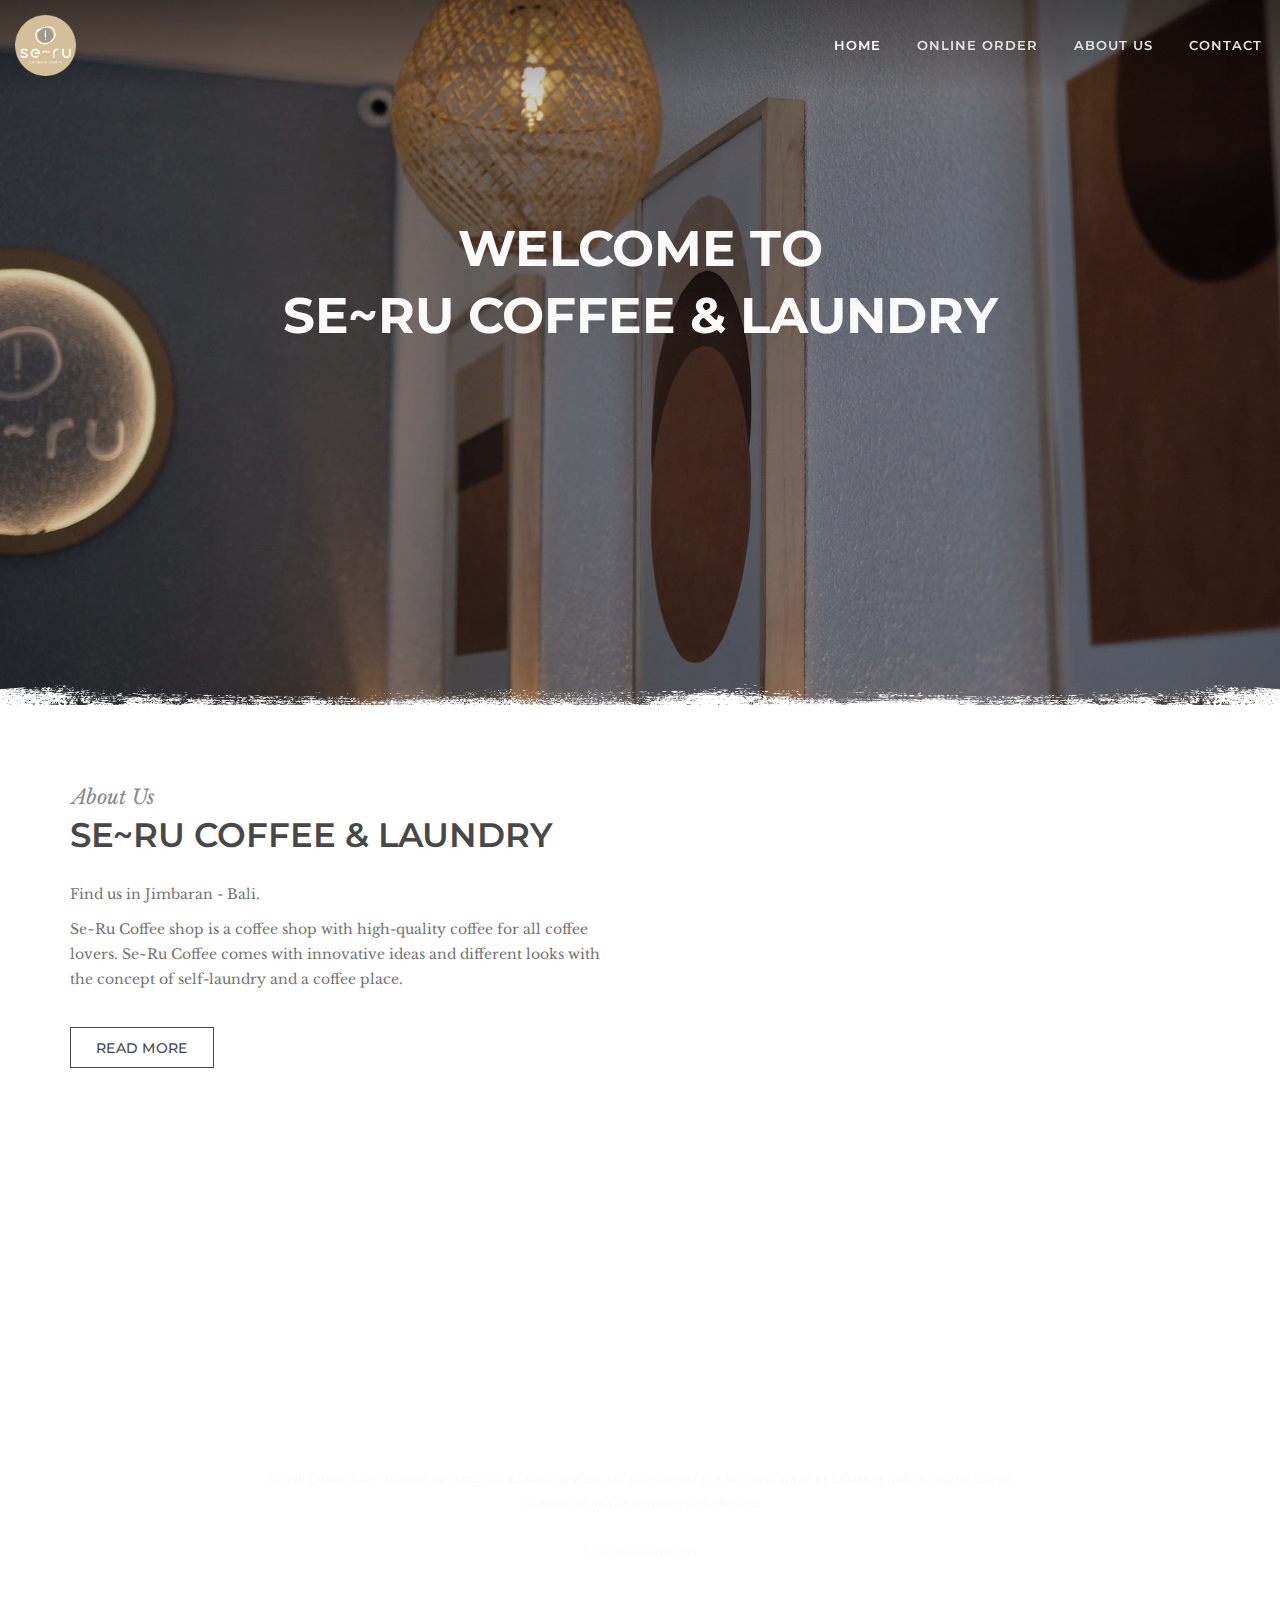
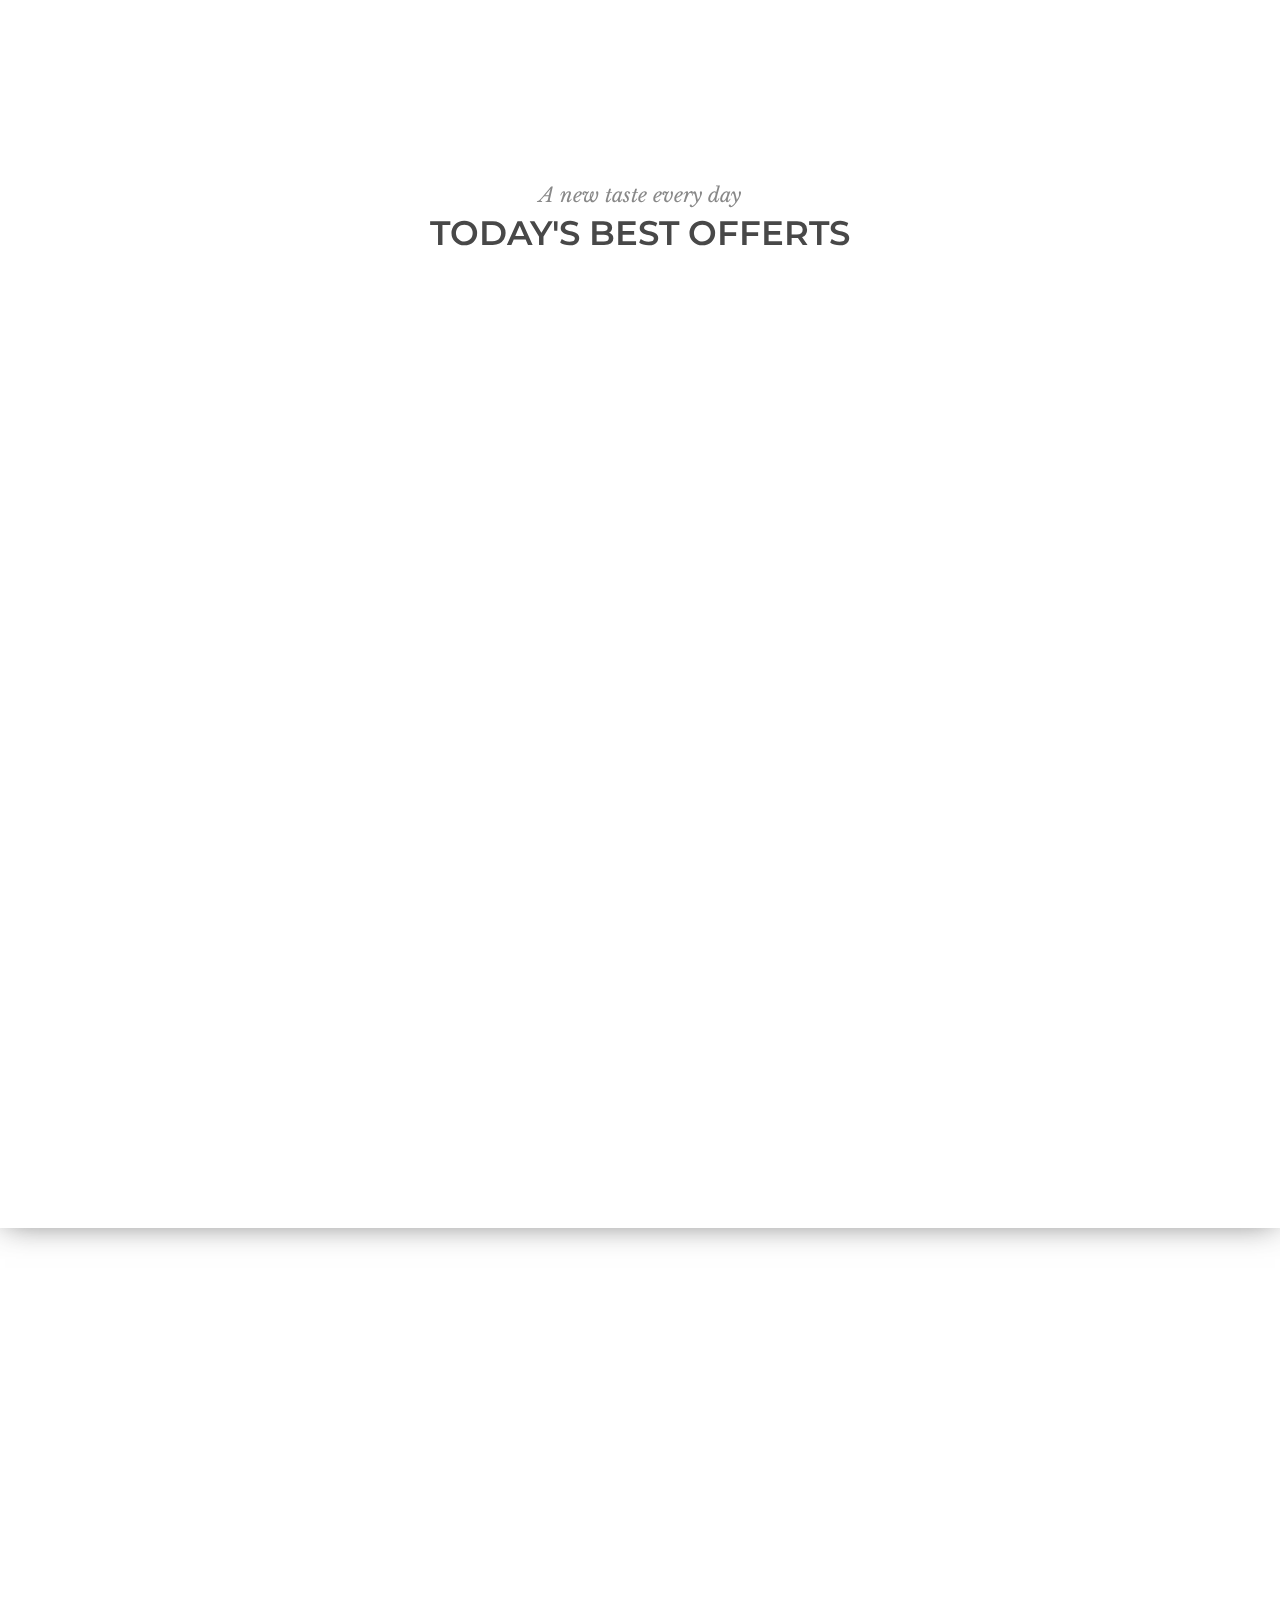
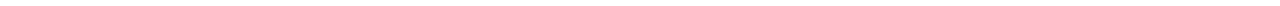
==== commit b294e37a: "Revisi 1" ====
--- a/index.html
+++ b/index.html
@@ -7,10 +7,10 @@
     <meta charset="utf-8" />
     <meta http-equiv="X-UA-Compatible" content="IE=edge" />
     <meta name="viewport" content="width=device-width, initial-scale=1" />
-    <title>SE~RU COFFEE & PASTRY</title>
+    <title>SE~RU COFFEE & LAUNDRY</title>
     <meta
       name="description"
-      content="Cozy place comfie ambience great 😍 Laundry and coffee shop in one stop, the one and only Se~Ru Coffee & Pastry Jimbaran"
+      content="Cozy place comfie ambience great 😍 Laundry and coffee shop in one stop, the one and only Se~Ru Coffee jimbaran"
     />
     <script src="../scripts/jquery.min.js"></script>
     <link rel="stylesheet" href="../scripts/bootstrap/css/bootstrap.css" />
@@ -27,6 +27,10 @@
     <link rel="icon" href="../images/favicon.ico" />
     <link rel="stylesheet" href="../skin.css" />
     <!-- Extra optional content header -->
+    <link
+      rel="stylesheet"
+      href="https://cdnjs.cloudflare.com/ajax/libs/font-awesome/4.7.0/css/font-awesome.min.css"
+    />
   </head>
   <body>
     <div id="preloader"></div>
@@ -97,7 +101,7 @@
           <hr class="space" />
           <!-- <h3 class="text-uppercase anima">Welcome to</h3> -->
           <h2 class="text-bold text-xl anima">WELCOME TO</h2>
-          <h2 class="text-bold text-xl anima">SE~RU COFFEE & PASTRY</h2>
+          <h2 class="text-bold text-xl anima">SE~RU COFFEE & LAUNDRY</h2>
           <hr class="space xs" />
           <p class="anima">
             Cozy place comfy ambiance great. Laundry and coffee shop in one
@@ -120,7 +124,7 @@
             <div class="col-md-6 col-sm-12 text-center-sm">
               <div class="title-base text-left text-center-sm">
                 <hr />
-                <h2>SE~RU COFFEE & PASTRY</h2>
+                <h2>SE~RU COFFEE & LAUNDRY</h2>
                 <p>About Us</p>
               </div>
               <p>Find us in Jimbaran - Bali.</p>
@@ -178,48 +182,39 @@
                     <div
                       class="advs-box advs-box-top-icon niche-box-testimonails"
                     >
-                      <i
-                        class="fa text-xl circle onlycover"
-                        style="
-                          background-image: url('../images/users/user-1.jpg');
-                        "
-                      ></i>
                       <p>
-                        Tempat ngopi sambil nyuci paling asik dan enak di Jimbaran
+                        Lorem ipsum dolor sitamet, consectetur adipisicing
+                        elito, sed do eiusmod tempor incididunt ut labore et
+                        dolore magna aliqua. Ut enim ad minim veniamqrem
+                        aperiam.
                       </p>
-                      <h5>Edi Saputra</h5>
+                      <h5>Simone Parotti</h5>
                     </div>
                   </li>
                   <li>
                     <div
                       class="advs-box advs-box-top-icon niche-box-testimonails"
                     >
-                      <i
-                        class="fa text-xl circle onlycover"
-                        style="
-                          background-image: url('../images/users/user-2.jpg');
-                        "
-                      ></i>
                       <p>
-                        Ini baru kopiii...!!!
+                        Lorem ipsum dolor sitamet, consectetur adipisicing
+                        elito, sed do eiusmod tempor incididunt ut labore et
+                        dolore magna aliqua. Ut enim ad minim veniamqrem
+                        aperiam.
                       </p>
-                      <h5>Theo Heryawan</h5>
+                      <h5>Francesca Pariset</h5>
                     </div>
                   </li>
                   <li>
                     <div
                       class="advs-box advs-box-top-icon niche-box-testimonails"
                     >
-                      <i
-                        class="fa text-xl circle onlycover"
-                        style="
-                          background-image: url('../images/users/user-3.jpg');
-                        "
-                      ></i>
                       <p>
-                        MANTAP MAZZSEH
+                        Lorem ipsum dolor sitamet, consectetur adipisicing
+                        elito, sed do eiusmod tempor incididunt ut labore et
+                        dolore magna aliqua. Ut enim ad minim veniamqrem
+                        aperiam.
                       </p>
-                      <h5>Rio Nurmagomedov</h5>
+                      <h5>Andrea Michelon</h5>
                     </div>
                   </li>
                 </ul>
@@ -434,20 +429,20 @@
                 <a
                   target="_blank"
                   href="https://www.facebook.com/Seru-coffee-111725888112318/"
-                  data-social="share-facebook"
                   ><i class="fa fa-facebook"></i
                 ></a>
                 <a
                   target="_blank"
                   href="https://www.instagram.com/serucoffee.bali/"
-                  data-social="share-google"
                   ><i class="fa fa-instagram"></i
                 ></a>
-                <a target="_blank" href="#" data-social="share-twitter"
-                  ><i class="fa fa-twitter"></i
+                <a target="_blank" href="https://wa.me/+6281999372149"
+                  ><i class="fa fa-whatsapp"></i
                 ></a>
-                <a target="_blank" href="#" data-social="share-linkedin"
-                  ><i class="fa fa-youtube"></i
+                <a
+                  target="_blank"
+                  href="https://maps.app.goo.gl/k6YQuTU8DNVAdZmM6"
+                  ><i class="fa fa-map-marker"></i
                 ></a>
               </div>
             </div>
--- a/style.css
+++ b/style.css
@@ -1206,27 +1206,27 @@
 
 .social-group [class*="facebook"]:hover,
 .social-colors [class*="facebook"] {
-  background-color: #3b5998;
+  background-color: #464646;
 }
 
 .social-group [class*="twitter"]:hover,
 .social-colors [class*="twitter"] {
-  background-color: #3b8aca;
+  background-color: #464646;
 }
 
 .social-group [class*="google"]:hover,
 .social-colors [class*="google"] {
-  background-color: #d7473d;
+  background-color: #464646;
 }
 
 .social-group [class*="linkedin"]:hover,
 .social-colors [class*="linkedin"] {
-  background-color: #0077b5;
+  background-color: #464646;
 }
 
 .social-group [class*="youtube"]:hover,
 .social-colors [class*="youtube"] {
-  background-color: #cc181e;
+  background-color: #464646;
 }
 
 .social-group [class*="instagram"]:hover,
--- a/skin.css
+++ b/skin.css
@@ -1628,7 +1628,7 @@
 
 .btn-sm i {
   font-size: 17px;
-  transform: translateY(3px);
+  transform: translateY(1px);
   line-height: 16px;
 }
 
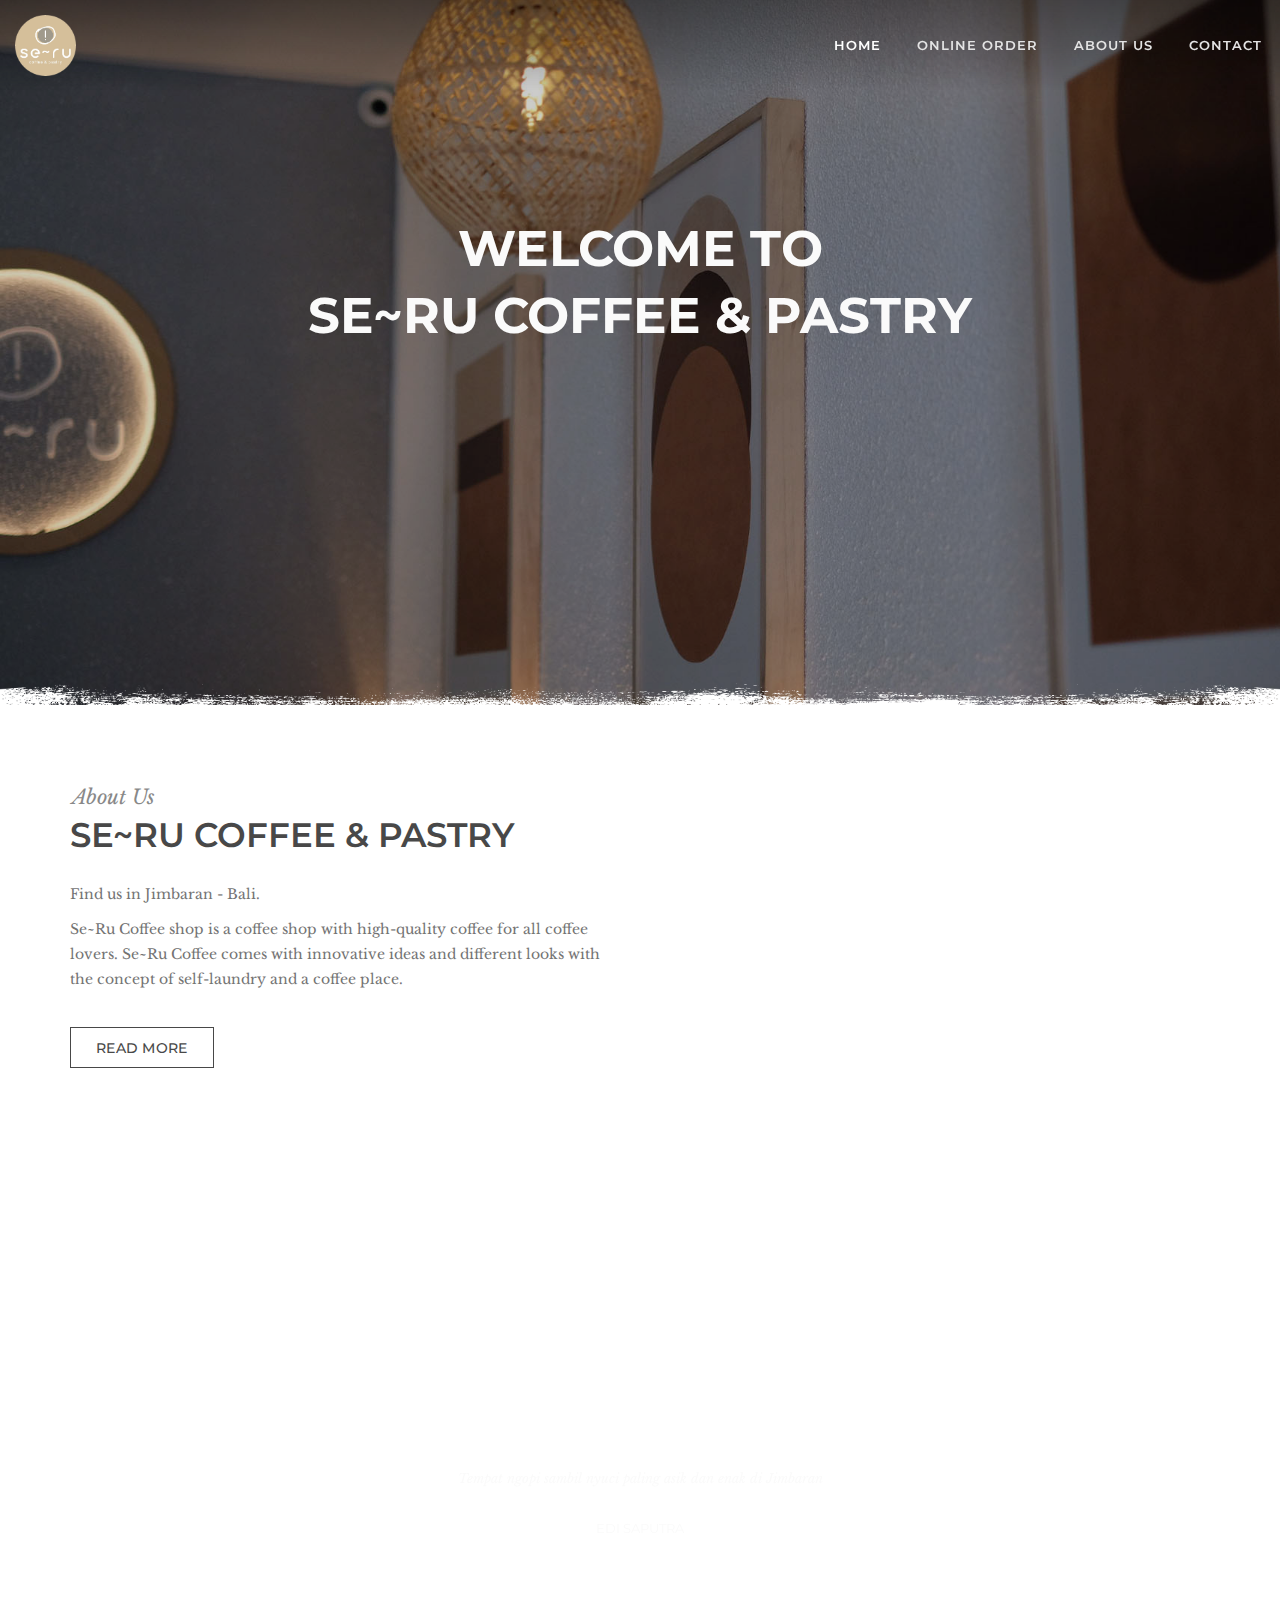
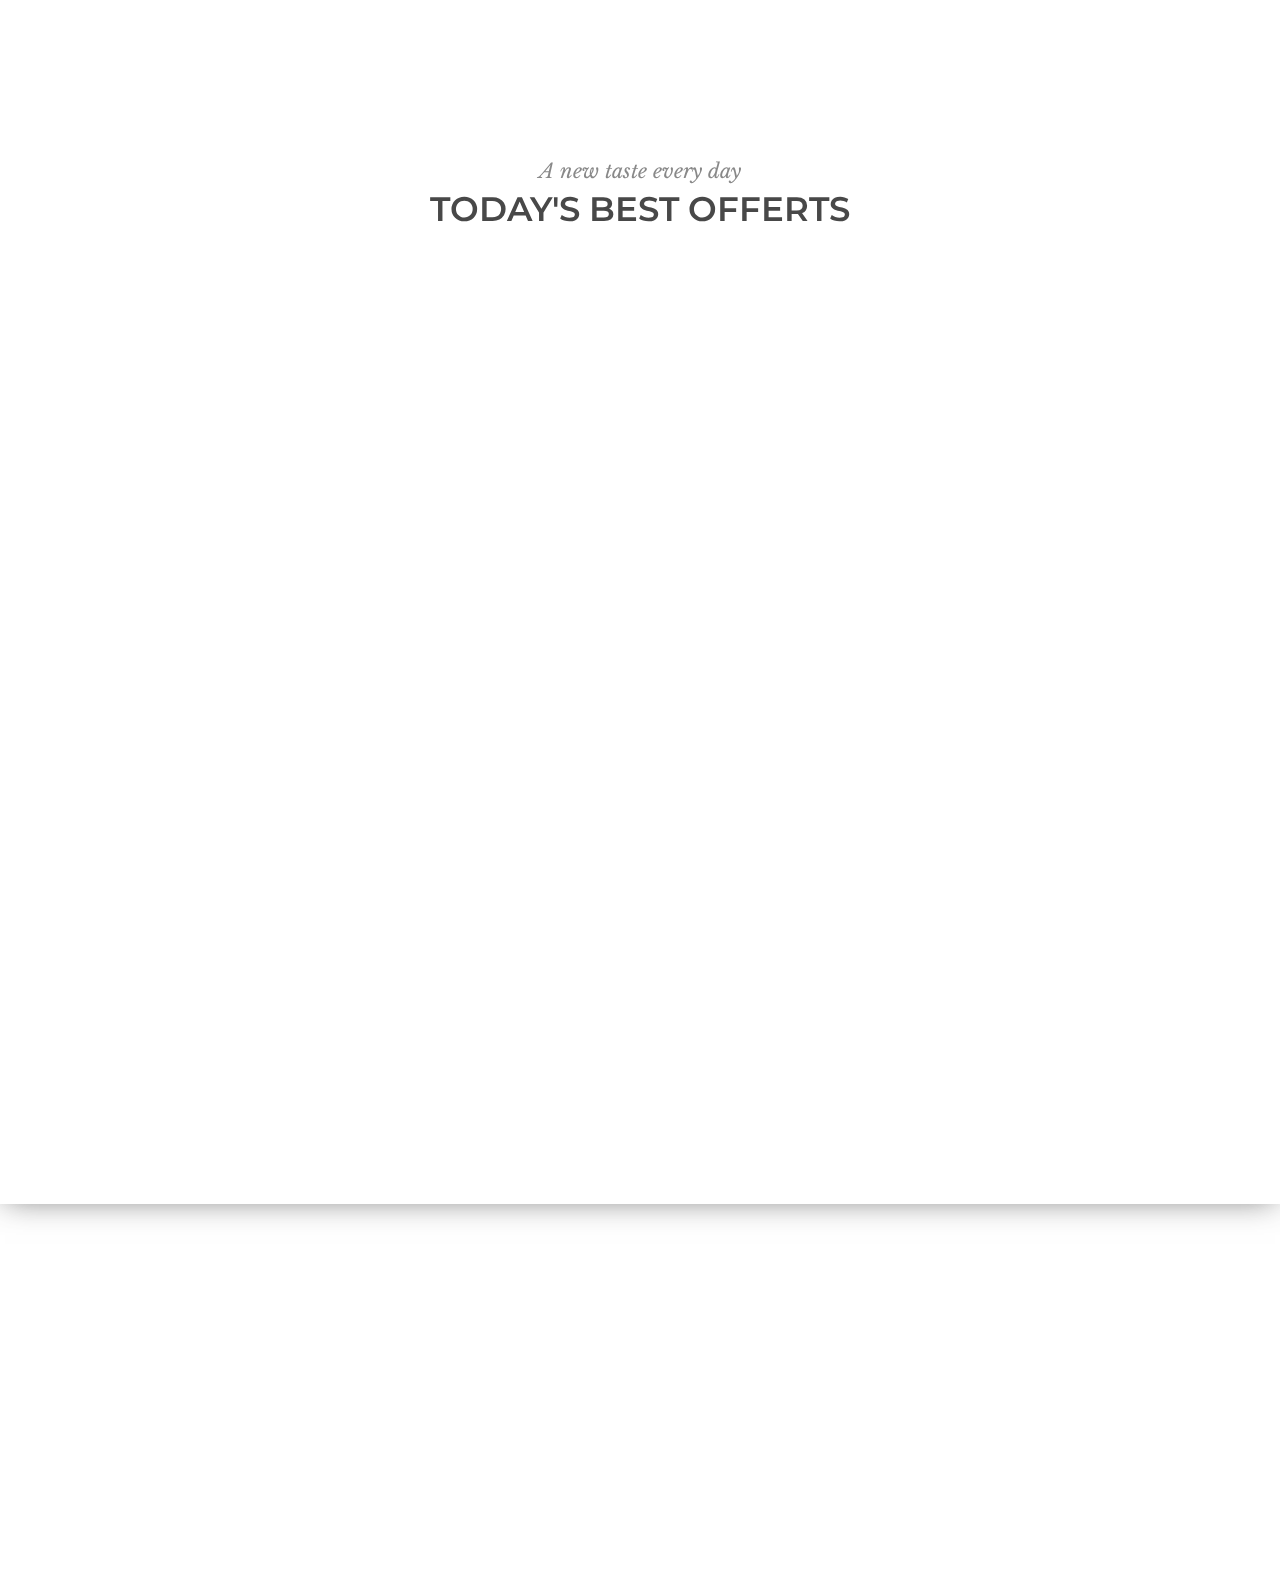
==== commit 75dfdcad: "Revisi 1 Fix Conflix" ====
--- a/index.html
+++ b/index.html
@@ -7,10 +7,10 @@
     <meta charset="utf-8" />
     <meta http-equiv="X-UA-Compatible" content="IE=edge" />
     <meta name="viewport" content="width=device-width, initial-scale=1" />
-    <title>SE~RU COFFEE & LAUNDRY</title>
+    <title>SE~RU COFFEE & PASTRY</title>
     <meta
       name="description"
-      content="Cozy place comfie ambience great 😍 Laundry and coffee shop in one stop, the one and only Se~Ru Coffee jimbaran"
+      content="Cozy place comfie ambience great 😍 Laundry and coffee shop in one stop, the one and only Se~Ru Coffee & Pastry Jimbaran"
     />
     <script src="../scripts/jquery.min.js"></script>
     <link rel="stylesheet" href="../scripts/bootstrap/css/bootstrap.css" />
@@ -101,7 +101,7 @@
           <hr class="space" />
           <!-- <h3 class="text-uppercase anima">Welcome to</h3> -->
           <h2 class="text-bold text-xl anima">WELCOME TO</h2>
-          <h2 class="text-bold text-xl anima">SE~RU COFFEE & LAUNDRY</h2>
+          <h2 class="text-bold text-xl anima">SE~RU COFFEE & PASTRY</h2>
           <hr class="space xs" />
           <p class="anima">
             Cozy place comfy ambiance great. Laundry and coffee shop in one
@@ -124,7 +124,7 @@
             <div class="col-md-6 col-sm-12 text-center-sm">
               <div class="title-base text-left text-center-sm">
                 <hr />
-                <h2>SE~RU COFFEE & LAUNDRY</h2>
+                <h2>SE~RU COFFEE & PASTRY</h2>
                 <p>About Us</p>
               </div>
               <p>Find us in Jimbaran - Bali.</p>
@@ -183,38 +183,26 @@
                       class="advs-box advs-box-top-icon niche-box-testimonails"
                     >
                       <p>
-                        Lorem ipsum dolor sitamet, consectetur adipisicing
-                        elito, sed do eiusmod tempor incididunt ut labore et
-                        dolore magna aliqua. Ut enim ad minim veniamqrem
-                        aperiam.
+                        Tempat ngopi sambil nyuci paling asik dan enak di
+                        Jimbaran
                       </p>
-                      <h5>Simone Parotti</h5>
+                      <h5>Edi Saputra</h5>
                     </div>
                   </li>
                   <li>
                     <div
                       class="advs-box advs-box-top-icon niche-box-testimonails"
                     >
-                      <p>
-                        Lorem ipsum dolor sitamet, consectetur adipisicing
-                        elito, sed do eiusmod tempor incididunt ut labore et
-                        dolore magna aliqua. Ut enim ad minim veniamqrem
-                        aperiam.
-                      </p>
-                      <h5>Francesca Pariset</h5>
+                      <p>Ini baru kopiii...!!!</p>
+                      <h5>Theo Heryawan</h5>
                     </div>
                   </li>
                   <li>
                     <div
                       class="advs-box advs-box-top-icon niche-box-testimonails"
                     >
-                      <p>
-                        Lorem ipsum dolor sitamet, consectetur adipisicing
-                        elito, sed do eiusmod tempor incididunt ut labore et
-                        dolore magna aliqua. Ut enim ad minim veniamqrem
-                        aperiam.
-                      </p>
-                      <h5>Andrea Michelon</h5>
+                      <p>MANTAP MAZZSEH</p>
+                      <h5>Rio Nurmagomedov</h5>
                     </div>
                   </li>
                 </ul>
@@ -378,37 +366,6 @@
           </div>
         </div>
       </div>
-      <!-- <div class="section-bg-color no-padding-bottom">
-        <div class="container content">
-          <div class="row">
-            <div class="col-md-6">
-              <img src="../images/chefs-2.png" alt="" />
-            </div>
-            <div class="col-md-6">
-              <div class="content">
-                <div class="title-base text-left">
-                  <hr />
-                  <h2>Our chefs</h2>
-                  <p>Starred Michelin chiefs</p>
-                </div>
-                <p>
-                  Tincidunt integer eu augue augue nunc elit dolor, luctus
-                  placerat scelerisque euismod, iaculis eu lacus nunc mit amet
-                  consectetur adipiscing elitsed do eiusmod tempor elit
-                  vehicula. Lorem ipsum dolor sit amet consectetur adipiscing
-                  elitsed do eiusmod tempor incididunt utlabore et dolore magna
-                  aliqua. Utenim ad minim veniam quis nostrud exercitation
-                  ullamco laboris nisi ut aliquip ex ea commodo consequat.
-                </p>
-                <hr class="space s" />
-                <a href="#" class="btn btn-sm btn-border"
-                  >Our story</a
-                >
-              </div>
-            </div>
-          </div>
-        </div>
-      </div> -->
     </div>
     <i class="scroll-top scroll-top-mobile show fa fa-sort-asc"></i>
     <footer class="footer-base footer-parallax">
@@ -455,7 +412,7 @@
           </div>
         </div>
       </div>
-      <link rel="stylesheet" href="../scripts/iconsmind/line-icons.min.css" />
+
       <script async src="../scripts/bootstrap/js/bootstrap.min.js"></script>
       <script
         type="text/javascript"
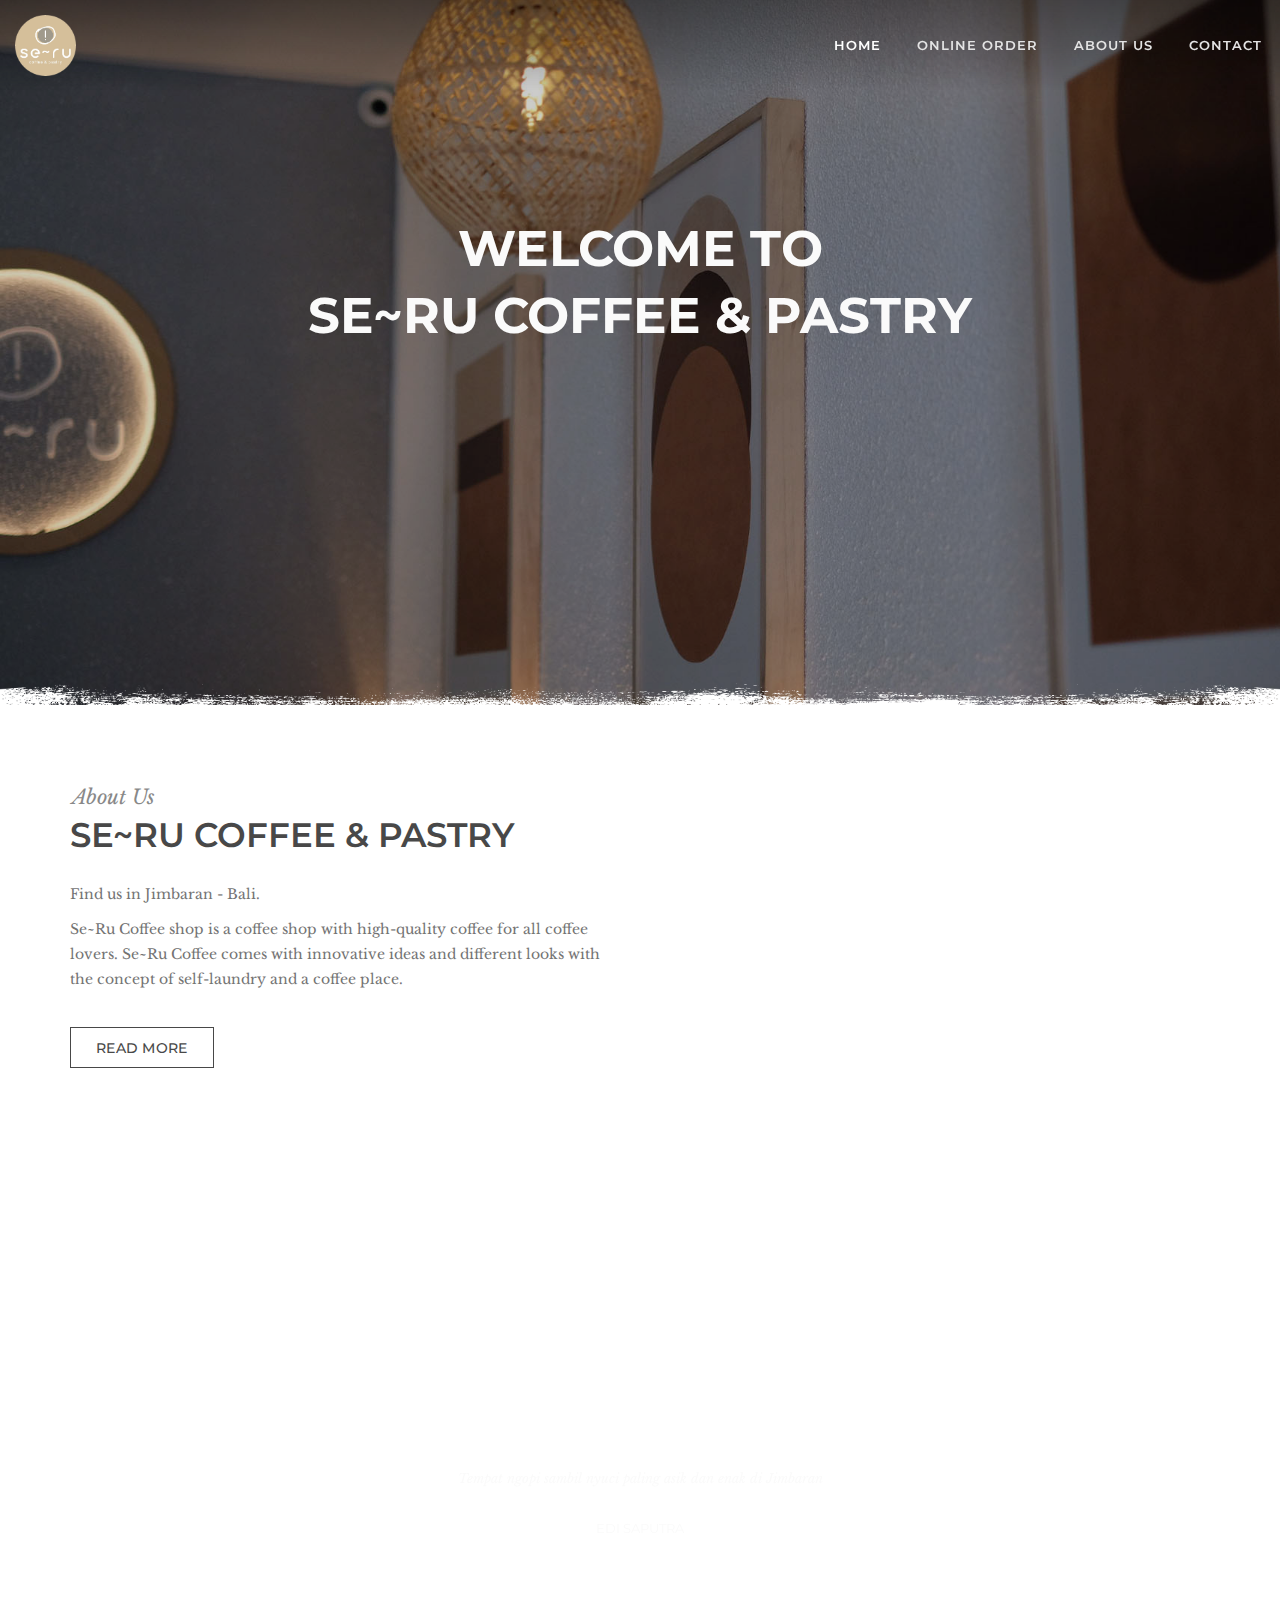
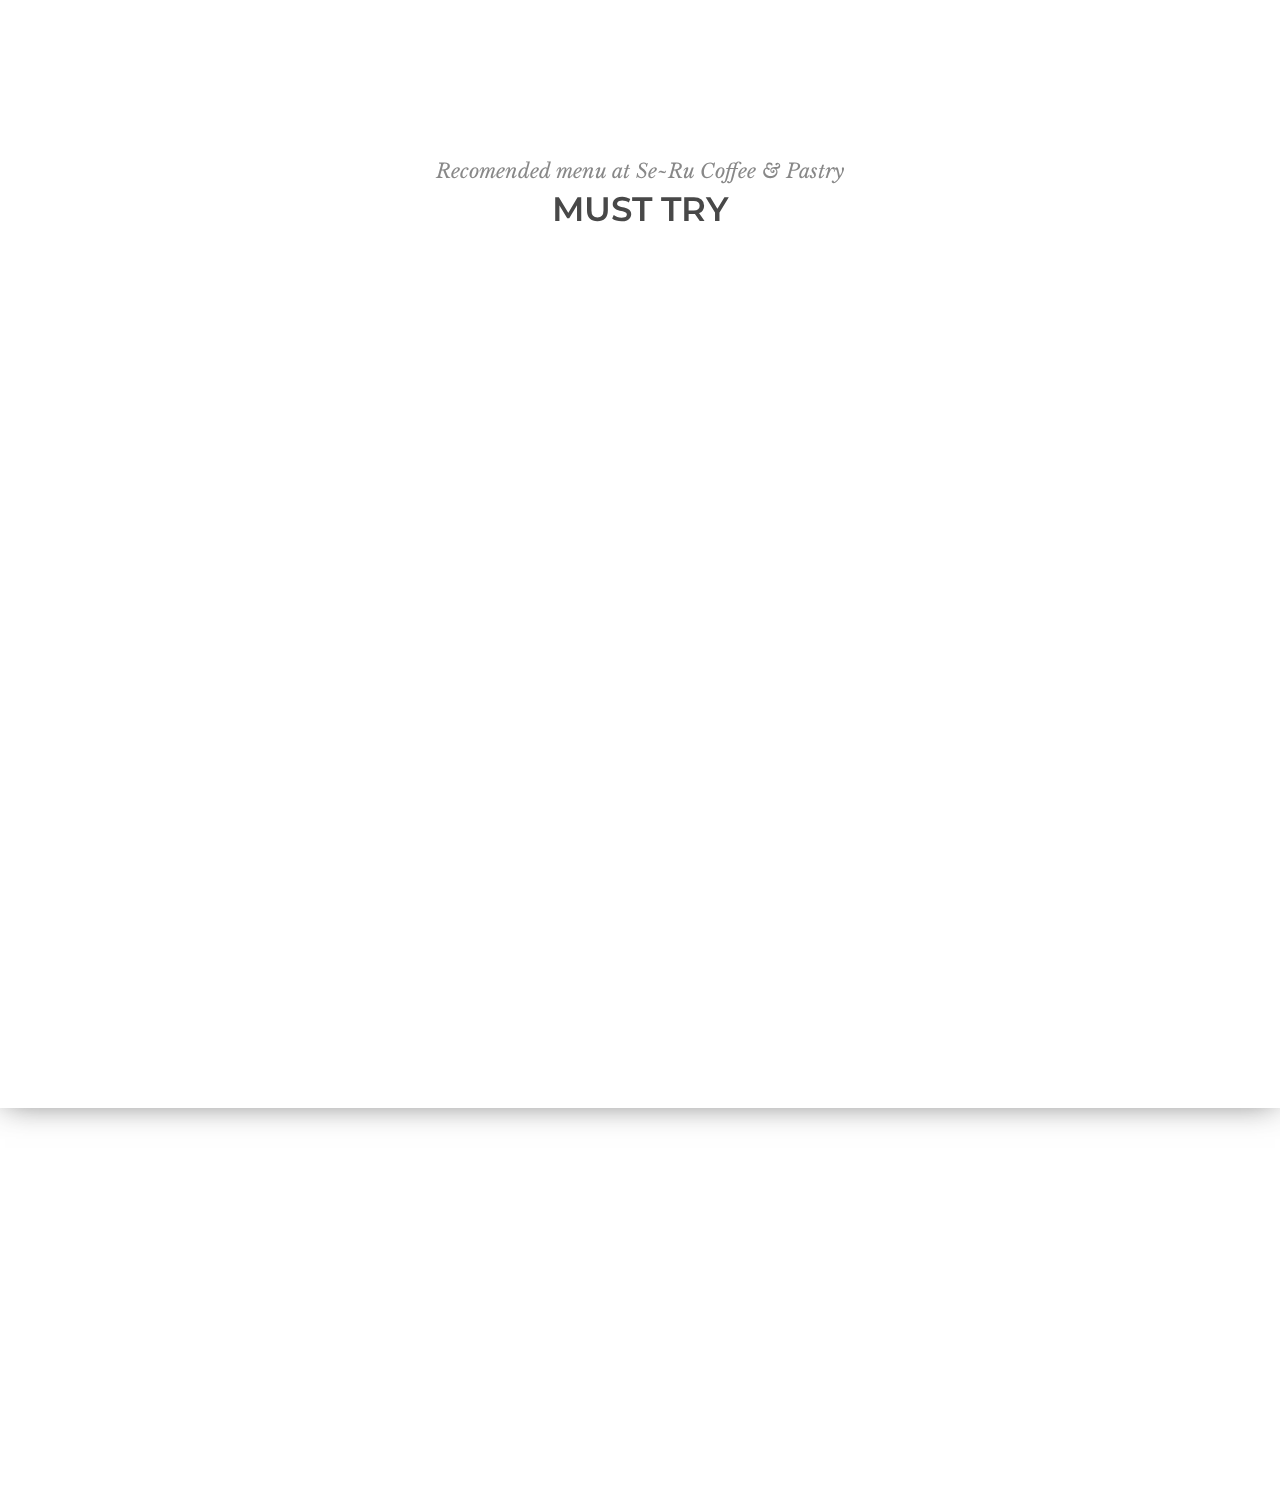
==== commit bb57abbc: "add image and content menu recomendation" ====
--- a/index.html
+++ b/index.html
@@ -193,6 +193,16 @@
                     <div
                       class="advs-box advs-box-top-icon niche-box-testimonails"
                     >
+                      <p>
+                        Tempat ngopi baru dengan konsep yang unik banget!!! Rasanya juara!!!!!
+                      </p>
+                      <h5>Nanda Anggitha</h5>
+                    </div>
+                  </li>
+                  <li>
+                    <div
+                      class="advs-box advs-box-top-icon niche-box-testimonails"
+                    >
                       <p>Ini baru kopiii...!!!</p>
                       <h5>Theo Heryawan</h5>
                     </div>
@@ -201,8 +211,24 @@
                     <div
                       class="advs-box advs-box-top-icon niche-box-testimonails"
                     >
-                      <p>MANTAP MAZZSEH</p>
-                      <h5>Rio Nurmagomedov</h5>
+                      <p>Awesome places, chill n comfortable!!</p>
+                      <h5>Effelina Herdian</h5>
+                    </div>
+                  </li>
+                  <li>
+                    <div
+                      class="advs-box advs-box-top-icon niche-box-testimonails"
+                    >
+                      <p>great coffee and cozy place in jimbaran area</p>
+                      <h5>Triskar Wisnu</h5>
+                    </div>
+                  </li>
+                  <li>
+                    <div
+                      class="advs-box advs-box-top-icon niche-box-testimonails"
+                    >
+                      <p>Best place to chill</p>
+                      <h5>Recza Maharani</h5>
                     </div>
                   </li>
                 </ul>
@@ -216,8 +242,8 @@
         <div class="container content">
           <div class="title-base">
             <hr />
-            <h2>TODAY'S BEST OFFERTS</h2>
-            <p>A new taste every day</p>
+            <h2>MUST TRY</h2>
+            <p>Recomended menu at Se~Ru Coffee & Pastry</p>
           </div>
           <hr class="space m" />
 
@@ -232,61 +258,58 @@
               <div class="advs-box advs-box-top-icon-img">
                 <a class="img-box" href="#">
                   <span
-                    ><img src="../images/gallery/image-44.jpg" alt=""
-                  /></span>
-                </a>
-                <div class="advs-box-content">
-                  <h3>
-                    <a href="#"
-                      >Rice with wild boar liver and cutted cheese from Texas</a
-                    >
-                  </h3>
-                  <span class="extra-content">DOLOMITI</span>
-                  <p>
-                    Interdum iusto pulvinar consequuntur augue optio repellat
-                    fugaurus expedita fusce temporibus malesio.
-                  </p>
-                </div>
-              </div>
-            </div>
-            <div class="col-md-4 anima">
-              <div class="advs-box advs-box-top-icon-img">
-                <a class="img-box" href="#">
-                  <span
-                    ><img src="../images/gallery/image-45.jpg" alt=""
-                  /></span>
-                </a>
-                <div class="advs-box-content">
-                  <h3>
-                    <a href="#"
-                      >Montana Speck from Dolomiti mountains with cheese</a
-                    >
-                  </h3>
-                  <span class="extra-content">FAST FOOD</span>
-                  <p>
-                    Interdum iusto pulvinar consequuntur augue optio repellat
-                    fugaurus expedita fusce temporibus malesio.
-                  </p>
-                </div>
-              </div>
-            </div>
-            <div class="col-md-4 anima">
-              <div class="advs-box advs-box-top-icon-img">
-                <a class="img-box" href="#">
-                  <span
-                    ><img src="../images/gallery/image-46.jpg" alt=""
-                  /></span>
-                </a>
-                <div class="advs-box-content">
-                  <h3>
-                    <a href="#"
-                      >Wild mountain mushroom skewerss with pork and salads</a
-                    >
-                  </h3>
-                  <span class="extra-content">MOUNTAIN</span>
-                  <p>
-                    Interdum iusto pulvinar consequuntur augue optio repellat
-                    fugaurus expedita fusce temporibus malesio.
+                    ><img src="../images/menu_recomendation/aren_dawen.jpg" alt=""
+                  /></span>
+                </a>
+                <div class="advs-box-content">
+                  <h3>
+                    <a href="#"
+                      >Aren Dawen</a
+                    >
+                  </h3>
+                  <span class="extra-content">COFFEE</span>
+                  <p>
+                    Espresso added with palm sugar and fresh milk
+                  </p>
+                </div>
+              </div>
+            </div>
+            <div class="col-md-4 anima">
+              <div class="advs-box advs-box-top-icon-img">
+                <a class="img-box" href="#">
+                  <span
+                    ><img src="../images/menu_recomendation/bandrek_latte.jpg" alt=""
+                  /></span>
+                </a>
+                <div class="advs-box-content">
+                  <h3>
+                    <a href="#"
+                      >Bandrek Latte</a
+                    >
+                  </h3>
+                  <span class="extra-content">NON COFFEE</span>
+                  <p>
+                    Fresh milk served with palm sugar, vanilla, ginger, pandan leaves, cinnamon, and clove
+                  </p>
+                </div>
+              </div>
+            </div>
+            <div class="col-md-4 anima">
+              <div class="advs-box advs-box-top-icon-img">
+                <a class="img-box" href="#">
+                  <span
+                    ><img src="../images/menu_recomendation/flavor_coffee.jpg" alt=""
+                  /></span>
+                </a>
+                <div class="advs-box-content">
+                  <h3>
+                    <a href="#"
+                      >Flavor Coffee</a
+                    >
+                  </h3>
+                  <span class="extra-content">COFFEE</span>
+                  <p>
+                    Espresso with fresh milk and syrup that serve hazelnut, vanilla, caramel and irish cream flavour
                   </p>
                 </div>
               </div>
@@ -304,61 +327,58 @@
               <div class="advs-box advs-box-top-icon-img">
                 <a class="img-box" href="#">
                   <span
-                    ><img src="../images/gallery/image-11.jpg" alt=""
-                  /></span>
-                </a>
-                <div class="advs-box-content">
-                  <h3>
-                    <a href="#"
-                      >Donut with red cranberries of the italian dolomites</a
-                    >
-                  </h3>
-                  <span class="extra-content">BARBECUE</span>
-                  <p>
-                    Interdum iusto pulvinar consequuntur augue optio repellat
-                    fugaurus expedita fusce temporibus malesio.
-                  </p>
-                </div>
-              </div>
-            </div>
-            <div class="col-md-4 anima">
-              <div class="advs-box advs-box-top-icon-img">
-                <a class="img-box" href="#">
-                  <span
-                    ><img src="../images/gallery/image-47.jpg" alt=""
-                  /></span>
-                </a>
-                <div class="advs-box-content">
-                  <h3>
-                    <a href="#"
-                      >Montana Cheese Burger with home made macon and onion</a
-                    >
-                  </h3>
-                  <span class="extra-content">FAST FOOD</span>
-                  <p>
-                    Interdum iusto pulvinar consequuntur augue optio repellat
-                    fugaurus expedita fusce temporibus malesio.
-                  </p>
-                </div>
-              </div>
-            </div>
-            <div class="col-md-4 anima">
-              <div class="advs-box advs-box-top-icon-img">
-                <a class="img-box" href="#">
-                  <span
-                    ><img src="../images/gallery/image-48.jpg" alt=""
-                  /></span>
-                </a>
-                <div class="advs-box-content">
-                  <h3>
-                    <a href="#"
-                      >Wild mountain mushroom skewerss with pork and salads</a
-                    >
-                  </h3>
-                  <span class="extra-content">MOUNTAIN</span>
-                  <p>
-                    Interdum iusto pulvinar consequuntur augue optio repellat
-                    fugaurus expedita fusce temporibus malesio.
+                    ><img src="../images/menu_recomendation/cappuccino.jpg" alt=""
+                  /></span>
+                </a>
+                <div class="advs-box-content">
+                  <h3>
+                    <a href="#"
+                      >Cappuccino</a
+                    >
+                  </h3>
+                  <span class="extra-content">COFFEE</span>
+                  <p>
+                    Served with full arabica espresso and fresh milk
+                  </p>
+                </div>
+              </div>
+            </div>
+            <div class="col-md-4 anima">
+              <div class="advs-box advs-box-top-icon-img">
+                <a class="img-box" href="#">
+                  <span
+                    ><img src="../images/menu_recomendation/berry_matcha.jpg" alt=""
+                  /></span>
+                </a>
+                <div class="advs-box-content">
+                  <h3>
+                    <a href="#"
+                      >Berry Matcha</a
+                    >
+                  </h3>
+                  <span class="extra-content">NON COFFEE</span>
+                  <p>
+                    Sweet strawberry jam with fresh milk and kyoto matcha
+                  </p>
+                </div>
+              </div>
+            </div>
+            <div class="col-md-4 anima">
+              <div class="advs-box advs-box-top-icon-img">
+                <a class="img-box" href="#">
+                  <span
+                    ><img src="../images/menu_recomendation/kapha.jpg" alt=""
+                  /></span>
+                </a>
+                <div class="advs-box-content">
+                  <h3>
+                    <a href="#"
+                      >Kapha Butterfly Pea</a
+                    >
+                  </h3>
+                  <span class="extra-content">NON COFFEE</span>
+                  <p>
+                    Butterfly pea with lemon slice, lime, mint leaf, ginger, and lemongrass
                   </p>
                 </div>
               </div>
